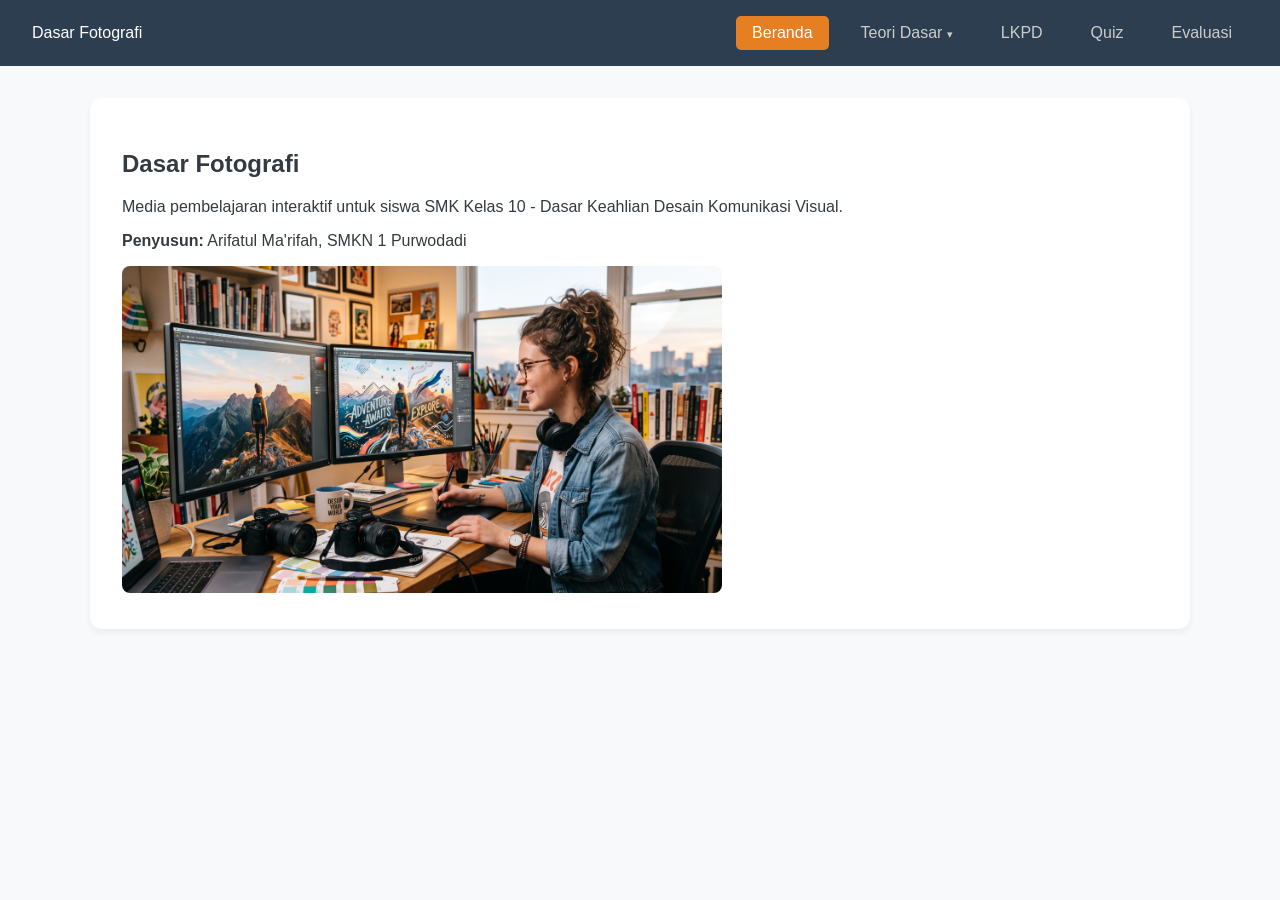
==== index.html @ 487cd66a "Add files via upload" ====
<!DOCTYPE html>
<html lang="id">

<head>
    <meta charset="UTF-8">
    <meta name="viewport" content="width=device-width, initial-scale=1.0">
    <title>Media Pembelajaran: Dasar Fotografi</title>
    <link rel="stylesheet" href="css/style.css">
    <!-- Library untuk PDF Export -->
    <script src="https://cdnjs.cloudflare.com/ajax/libs/jspdf/2.3.1/jspdf.umd.min.js"></script>
    <script src="https://cdnjs.cloudflare.com/ajax/libs/html2canvas/1.4.1/html2canvas.min.js"></script>
    <script src="https://cdn.jsdelivr.net/npm/jspdf-html2canvas@latest/dist/jspdf-html2canvas.min.js"></script>
</head>

<body>
    <!-- Navigasi Tab -->
    <nav class="navbar">
        <div class="nav-brand">Dasar Fotografi</div>
        <ul class="nav-tabs">
            <li><button class="tab-btn active" data-tab="beranda">Beranda</button></li>

            <!-- DROPDOWN TEORI -->
            <li class="nav-dropdown">
                <button class="tab-btn dropdown-toggle" data-tab="teori">
                    Teori Dasar <span class="dropdown-arrow">▾</span>
                </button>
                <ul class="dropdown-menu">
                    <li><a href="#teori-sejarah" class="dropdown-item" data-teori="sejarah">📜 Sejarah Fotografi</a>
                    </li>
                    <li><a href="#teori-jenis" class="dropdown-item" data-teori="jenis">🖼️ Jenis-Jenis Foto</a></li>
                    <li><a href="#teori-typeofshot" class="dropdown-item" data-teori="typeofshot">🎬 Type of Shot</a>
                    </li>
                    <li><a href="#teori-cameraangle" class="dropdown-item" data-teori="cameraangle">📐 Camera Angle</a>
                    </li>
                    <li><a href="#teori-kamera" class="dropdown-item" data-teori="kamera">📷 Kamera & Alat Pendukung</a>
                    </li>
                    <li><a href="#teori-segitiga" class="dropdown-item" data-teori="segitiga">🔺 Segitiga Exposure</a>
                    </li>
                    <li><a href="#teori-komposisi" class="dropdown-item" data-teori="komposisi">🎨 Komposisi Foto</a>
                    </li>
                </ul>
            </li>

            <li><button class="tab-btn" data-tab="lkpd">LKPD</button></li>
            <li><button class="tab-btn" data-tab="quiz">Quiz</button></li>
            <li><button class="tab-btn" data-tab="evaluasi">Evaluasi</button></li>
        </ul>
    </nav>

    <!-- Konten Setiap Tab -->
    <main class="container">
        <section id="beranda" class="tab-content active">
            <h1>Dasar Fotografi</h1>
            <p>Media pembelajaran interaktif untuk siswa SMK Kelas 10 - Dasar Keahlian Desain Komunikasi Visual.</p>
            <p><strong>Penyusun:</strong> Arifatul Ma'rifah, SMKN 1 Purwodadi</p>
            <img src="assets/ilustrasi-fotografi.jpg" alt="Ilustrasi Fotografi"
                style="width:100%; max-width:600px; border-radius:8px;">
        </section>

        <section id="teori" class="tab-content">
            <div class="teori-header">
                <h1>📸 Teori Dasar Fotografi</h1>
                <p class="subtitle">Pelajari konsep mendalam tentang Fotografi </p>
            </div>

            <!-- ==================== MATERI 1: SEJARAH FOTOGRAFI ==================== -->
            <div class="teori-materi active" id="teori-sejarah">
                <h2>Sejarah Fotografi: Dari Kamera Obscura hingga Era Digital</h2>
                <p class="intro-text">
                    Fotografi berasal dari kata Yunani <em>"photos"</em> (cahaya) dan <em>"graphos"</em> (melukis).
                    Secara harfiah, fotografi berarti <strong>"melukis dengan cahaya"</strong>. Perjalanan fotografi
                    telah melalui evolusi panjang selama lebih dari 1000 tahun.
                </p>

                <!-- Timeline Interaktif -->
                <div class="timeline">
                    <div class="timeline-item" onclick="toggleTimeline(this)">
                        <div class="timeline-year">1000 M</div>
                        <div class="timeline-content">
                            <h4>🔍 Kamera Obscura</h4>
                            <p><strong>Al-Haitham (Alhazen)</strong> dari Irak menjelaskan prinsip kamera obscura:
                                cahaya yang melewati lubang kecil akan membentuk bayangan terbalik di dinding ruangan
                                gelap.</p>
                            <div class="timeline-detail">
                                <p><strong>Fakta Menarik:</strong> Kamera obscura awalnya digunakan untuk membantu
                                    pelukis
                                    membuat sketsa pemandangan secara akurat. Belum ada teknologi untuk "merekam" gambar
                                    secara permanen.</p>
                            </div>
                        </div>
                    </div>

                    <div class="timeline-item" onclick="toggleTimeline(this)">
                        <div class="timeline-year">1826</div>
                        <div class="timeline-content">
                            <h4>📷 Foto Permanen Pertama</h4>
                            <p><strong>Joseph Nicéphore Niépce</strong> berhasil membuat foto permanen pertama di dunia
                                dengan teknik <em>heliography</em>. Foto tersebut berjudul "View from the Window at Le
                                Gras".</p>
                            <div class="timeline-detail">
                                <p>Prosesnya membutuhkan waktu eksposur sekitar <strong>8 jam</strong>! Bayangkan betapa
                                    sabarnya Niépce saat itu.</p>
                            </div>
                        </div>
                    </div>

                    <div class="timeline-item" onclick="toggleTimeline(this)">
                        <div class="timeline-year">1839</div>
                        <div class="timeline-content">
                            <h4>🎩 Daguerreotype</h4>
                            <p><strong>Louis-Jacques-Mandé Daguerre</strong> mempublikasikan proses daguerreotype,
                                metode fotografi praktis pertama yang menggunakan pelat tembaga berlapis perak.</p>
                            <div class="timeline-detail">
                                <p>Waktu eksposur jauh lebih cepat, hanya sekitar 10-20 menit. Tahun 1839 kemudian
                                    dianggap sebagai <strong>tahun kelahiran fotografi modern</strong>.</p>
                            </div>
                        </div>
                    </div>

                    <div class="timeline-item" onclick="toggleTimeline(this)">
                        <div class="timeline-year">1888</div>
                        <div class="timeline-content">
                            <h4>🎞️ Kodak dan Film Gulung</h4>
                            <p><strong>George Eastman</strong> mendirikan Kodak dan memperkenalkan film gulung,
                                membuat fotografi lebih praktis dan terjangkau.</p>
                            <div class="timeline-detail">
                                <p>Slogan Kodak saat itu: <em>"You press the button, we do the rest"</em>.
                                    Fotografi mulai merambah ke masyarakat umum, bukan hanya kalangan elit.</p>
                            </div>
                        </div>
                    </div>

                    <div class="timeline-item" onclick="toggleTimeline(this)">
                        <div class="timeline-year">1900</div>
                        <div class="timeline-content">
                            <h4>📦 Kamera Brownie</h4>
                            <p>Kodak memperkenalkan <strong>Brownie</strong>, kamera kotak sederhana yang dijual
                                seharga $1. Kamera ini memperkenalkan fotografi kepada masyarakat luas.</p>
                            <div class="timeline-detail">
                                <p>Brownie menjadi simbol demokratisasi fotografi. Anak-anak dan keluarga
                                    biasa mulai mendokumentasikan kehidupan sehari-hari mereka.</p>
                            </div>
                        </div>
                    </div>

                    <div class="timeline-item" onclick="toggleTimeline(this)">
                        <div class="timeline-year">1935</div>
                        <div class="timeline-content">
                            <h4>🌈 Kodachrome & Foto Berwarna</h4>
                            <p>Kodak memperkenalkan <strong>Kodachrome</strong>, film berwarna pertama yang
                                sukses secara komersial.</p>
                            <div class="timeline-detail">
                                <p>Fotografi berwarna mengubah cara manusia melihat dan mengingat dunia.
                                    Dunia tidak lagi direkam dalam hitam-putih.</p>
                            </div>
                        </div>
                    </div>

                    <div class="timeline-item" onclick="toggleTimeline(this)">
                        <div class="timeline-year">1975</div>
                        <div class="timeline-content">
                            <h4>💻 Kamera Digital Pertama</h4>
                            <p><strong>Steven Sasson</strong>, insinyur Kodak, menciptakan kamera digital pertama.
                                Beratnya sekitar 3,6 kg dan resolusi hanya 0,01 megapiksel!</p>
                            <div class="timeline-detail">
                                <p>Menariknya, Kodak justru menyembunyikan inovasi ini karena takut mengganggu
                                    bisnis film mereka. Keputusan ini kemudian menjadi salah satu kesalahan bisnis
                                    terbesar dalam sejarah.</p>
                            </div>
                        </div>
                    </div>

                    <div class="timeline-item" onclick="toggleTimeline(this)">
                        <div class="timeline-year">2000-an</div>
                        <div class="timeline-content">
                            <h4>📱 Era Digital & Smartphone</h4>
                            <p>Kamera digital menggantikan film sepenuhnya. Smartphone dengan kamera berkualitas
                                tinggi menjadikan fotografi aktivitas sehari-hari bagi miliaran orang.</p>
                            <div class="timeline-detail">
                                <p>Saat ini, lebih dari <strong>1,4 triliun foto</strong> diambil setiap tahunnya di
                                    seluruh dunia!</p>
                            </div>
                        </div>
                    </div>
                </div>

                <!-- Fakta Singkat -->
                <div class="fact-box">
                    <h4>💡 Fakta Singkat</h4>
                    <ul>
                        <li>Kata "photography" pertama kali digunakan oleh <strong>Sir John Herschel</strong> pada tahun
                            1839.</li>
                        <li>Foto <em>selfie</em> pertama dibuat oleh <strong>Robert Cornelius</strong> pada tahun 1839.
                        </li>
                        <li>Kamera tertua yang masih berfungsi berusia lebih dari 200 tahun.</li>
                    </ul>
                </div>
            </div>

            <!-- ==================== MATERI 2: JENIS-JENIS FOTO ==================== -->
            <div class="teori-materi" id="teori-jenis">
                <h2>Jenis-Jenis Fotografi</h2>
                <p class="intro-text">
                    Fotografi memiliki banyak genre yang masing-masing memiliki ciri khas, teknik, dan tujuan berbeda.
                    Berikut adalah jenis-jenis fotografi yang paling umum dipelajari:
                </p>

                <div class="jenis-grid">
                    <div class="jenis-card" onclick="openJenisDetail('portrait')">
                        <div class="jenis-icon">👤</div>
                        <h3>Fotografi Portrait</h3>
                        <p>Memotret manusia dengan fokus pada ekspresi, kepribadian, dan karakter subjek.</p>
                        <span class="jenis-tag">Fotografi Manusia</span>
                    </div>

                    <div class="jenis-card" onclick="openJenisDetail('landscape')">
                        <div class="jenis-icon">🏔️</div>
                        <h3>Fotografi Landscape</h3>
                        <p>Menangkap keindahan alam, pemandangan, dan lingkungan sekitar dengan cakupan luas.</p>
                        <span class="jenis-tag">Fotografi Alam</span>
                    </div>

                    <div class="jenis-card" onclick="openJenisDetail('macro')">
                        <div class="jenis-icon">🔬</div>
                        <h3>Fotografi Macro</h3>
                        <p>Memotret objek kecil dari jarak sangat dekat dengan detail luar biasa.</p>
                        <span class="jenis-tag">Fotografi Alam</span>
                    </div>

                    <div class="jenis-card" onclick="openJenisDetail('street')">
                        <div class="jenis-icon">🚶</div>
                        <h3>Fotografi Street</h3>
                        <p>Mendokumentasikan momen spontan di ruang publik dan kehidupan sehari-hari.</p>
                        <span class="jenis-tag">Fotografi Jurnalistik</span>
                    </div>

                    <div class="jenis-card" onclick="openJenisDetail('product')">
                        <div class="jenis-icon">📦</div>
                        <h3>Fotografi Produk</h3>
                        <p>Memotret produk untuk keperluan komersial, e-commerce, dan periklanan.</p>
                        <span class="jenis-tag">Fotografi Komersial</span>
                    </div>

                    <div class="jenis-card" onclick="openJenisDetail('architecture')">
                        <div class="jenis-icon">🏛️</div>
                        <h3>Fotografi Arsitektur</h3>
                        <p>Menangkap keindahan bangunan, interior, dan struktur dengan komposisi presisi.</p>
                        <span class="jenis-tag">Fotografi Teknis</span>
                    </div>

                    <div class="jenis-card" onclick="openJenisDetail('wildlife')">
                        <div class="jenis-icon">🦁</div>
                        <h3>Fotografi Wildlife</h3>
                        <p>Memotret satwa liar di habitat alaminya dengan teknik dan kesabaran tinggi.</p>
                        <span class="jenis-tag">Fotografi Alam</span>
                    </div>

                    <div class="jenis-card" onclick="openJenisDetail('sport')">
                        <div class="jenis-icon">⚽</div>
                        <h3>Fotografi Olahraga</h3>
                        <p>Menangkap momen aksi cepat dalam dunia olahraga dengan teknik freeze atau motion blur.</p>
                        <span class="jenis-tag">Fotografi Aksi</span>
                    </div>
                </div>

            </div>

            <!-- ==================== MATERI 3: TYPE OF SHOT ==================== -->
            <div class="teori-materi" id="teori-typeofshot">
                <h2>Type of Shot: Bahasa Visual dalam Fotografi</h2>
                <p class="intro-text">
                    <strong>Type of Shot</strong> (tipe pengambilan gambar) adalah cara fotografer menentukan
                    <em>seberapa luas atau dekat</em> subjek yang akan ditampilkan dalam frame. Setiap tipe shot
                    memiliki fungsi dan makna berbeda untuk menyampaikan pesan visual kepada pemirsa. Menguasai
                    type of shot adalah kunci untuk bercerita melalui foto, terutama di dunia Desain Komunikasi Visual.
                </p>

                <!-- Simulator Interaktif Type of Shot -->
                <div class="shot-simulator">
                    <h3>🎮 Simulator Type of Shot</h3>
                    <p>Klik tombol di bawah untuk melihat perbedaan setiap tipe shot dengan objek yang sama:</p>

                    <div class="shot-buttons">
                        <button class="shot-btn active" data-shot="els">ELS</button>
                        <button class="shot-btn" data-shot="ls">LS</button>
                        <button class="shot-btn" data-shot="mls">MLS</button>
                        <button class="shot-btn" data-shot="ms">MS</button>
                        <button class="shot-btn" data-shot="mcu">MCU</button>
                        <button class="shot-btn" data-shot="cu">CU</button>
                        <button class="shot-btn" data-shot="ecu">ECU</button>
                    </div>

                    <div class="shot-preview-container">
                        <div class="shot-frame">
                            <div class="shot-scene" id="shot-scene">
                                <div class="shot-sky"></div>
                                <div class="shot-mountain"></div>
                                <div class="shot-ground"></div>
                                <div class="shot-person">
                                    <div class="shot-person-head"></div>
                                    <div class="shot-person-body"></div>
                                </div>
                            </div>
                            <div class="shot-label-overlay" id="shot-label-overlay">ELS</div>
                        </div>

                        <div class="shot-info-panel">
                            <div class="shot-info-header">
                                <span class="shot-info-abbr" id="shot-info-abbr">ELS</span>
                                <h4 id="shot-info-title">Extreme Long Shot</h4>
                            </div>
                            <p class="shot-info-desc" id="shot-info-desc">
                                Menampilkan subjek dari sangat jauh dalam lanskap yang luas...
                            </p>
                            <div class="shot-info-meta">
                                <div class="shot-meta-item">
                                    <span class="meta-label">🎯 Fungsi Utama:</span>
                                    <span class="meta-value" id="shot-info-fungsi">Menetapkan lokasi & suasana</span>
                                </div>
                                <div class="shot-meta-item">
                                    <span class="meta-label">📸 Penggunaan:</span>
                                    <span class="meta-value" id="shot-info-usage">Establishing shot, dokumenter</span>
                                </div>
                                <div class="shot-meta-item">
                                    <span class="meta-label">💡 Tips:</span>
                                    <span class="meta-value" id="shot-info-tips">Gunakan lensa wide, aperture
                                        kecil</span>
                                </div>
                            </div>
                        </div>
                    </div>
                </div>

                <!-- Daftar Type of Shot -->
                <h3 class="shot-section-title">📚 7 Tipe Shot Utama</h3>
                <div class="shot-cards-grid">
                    <div class="shot-card" onclick="showShotDetail('els')">
                        <div class="shot-card-badge">ELS</div>
                        <h4>Extreme Long Shot</h4>
                        <p>Subjek sangat kecil dalam lanskap luas. Fokus pada lingkungan.</p>
                        <span class="shot-card-tag">Establishing</span>
                    </div>
                    <div class="shot-card" onclick="showShotDetail('ls')">
                        <div class="shot-card-badge">LS</div>
                        <h4>Long Shot</h4>
                        <p>Seluruh tubuh subjek terlihat dengan latar belakang yang jelas.</p>
                        <span class="shot-card-tag">Wide</span>
                    </div>
                    <div class="shot-card" onclick="showShotDetail('mls')">
                        <div class="shot-card-badge">MLS</div>
                        <h4>Medium Long Shot</h4>
                        <p>Dari ujung kepala hingga lutut. Keseimbangan subjek & lingkungan.</p>
                        <span class="shot-card-tag">Knee Shot</span>
                    </div>
                    <div class="shot-card" onclick="showShotDetail('ms')">
                        <div class="shot-card-badge">MS</div>
                        <h4>Medium Shot</h4>
                        <p>Dari kepala hingga pinggang. Cocok untuk dialog & interaksi.</p>
                        <span class="shot-card-tag">Waist Shot</span>
                    </div>
                    <div class="shot-card" onclick="showShotDetail('mcu')">
                        <div class="shot-card-badge">MCU</div>
                        <h4>Medium Close Up</h4>
                        <p>Dari kepala hingga dada. Menonjolkan ekspresi wajah.</p>
                        <span class="shot-card-tag">Bust Shot</span>
                    </div>
                    <div class="shot-card" onclick="showShotDetail('cu')">
                        <div class="shot-card-badge">CU</div>
                        <h4>Close Up</h4>
                        <p>Fokus pada wajah atau bagian tubuh tertentu. Emosi kuat.</p>
                        <span class="shot-card-tag">Intimate</span>
                    </div>
                    <div class="shot-card" onclick="showShotDetail('ecu')">
                        <div class="shot-card-badge">ECU</div>
                        <h4>Extreme Close Up</h4>
                        <p>Detail sangat dekat (mata, bibir, hidung). Sangat intim & intens.</p>
                        <span class="shot-card-tag">Detail</span>
                    </div>
                </div>

                <!-- Diagram Tingkat Kedekatan -->
                <div class="shot-diagram">
                    <h3>📏 Diagram Tingkat Kedekatan Subjek</h3>
                    <p>Semakin ke kanan, semakin dekat & intim hubungan antara foto dengan subjek:</p>
                    <div class="shot-scale">
                        <div class="shot-scale-item">
                            <div class="shot-scale-bar" style="width: 15%; background: #3498db;"><span>ELS</span></div>
                            <div class="shot-scale-desc">Sangat Jauh</div>
                        </div>
                        <div class="shot-scale-item">
                            <div class="shot-scale-bar" style="width: 30%; background: #2ecc71;"><span>LS</span></div>
                            <div class="shot-scale-desc">Jauh</div>
                        </div>
                        <div class="shot-scale-item">
                            <div class="shot-scale-bar" style="width: 45%; background: #f1c40f;"><span>MLS</span></div>
                            <div class="shot-scale-desc">Sedang Jauh</div>
                        </div>
                        <div class="shot-scale-item">
                            <div class="shot-scale-bar" style="width: 60%; background: #e67e22;"><span>MS</span></div>
                            <div class="shot-scale-desc">Sedang</div>
                        </div>
                        <div class="shot-scale-item">
                            <div class="shot-scale-bar" style="width: 75%; background: #e74c3c;"><span>MCU</span></div>
                            <div class="shot-scale-desc">Sedang Dekat</div>
                        </div>
                        <div class="shot-scale-item">
                            <div class="shot-scale-bar" style="width: 90%; background: #9b59b6;"><span>CU</span></div>
                            <div class="shot-scale-desc">Dekat</div>
                        </div>
                        <div class="shot-scale-item">
                            <div class="shot-scale-bar" style="width: 100%; background: #c0392b;"><span>ECU</span></div>
                            <div class="shot-scale-desc">Sangat Dekat</div>
                        </div>
                    </div>
                </div>

                <!-- Catatan Penting -->
                <div class="fact-box">
                    <h4>🎯 Catatan Penting untuk Desainer Komunikasi Visual</h4>
                    <ul>
                        <li><strong>Type of shot</strong> bukan hanya soal teknis — ini tentang <em>menyampaikan
                                pesan</em>. Pilih shot yang tepat sesuai cerita yang ingin disampaikan.</li>
                        <li>Kombinasikan berbagai type of shot dalam satu rangkaian foto untuk menciptakan
                            <strong>storytelling visual</strong> yang kuat.
                        </li>
                        <li>Perhatikan <em>headroom</em> (ruang di atas kepala) dan <em>lead room</em> (ruang di depan
                            subjek) saat memilih shot.</li>
                        <li>Untuk foto produk, <strong>CU/ECU</strong> menonjolkan detail, sementara
                            <strong>MS/LS</strong> menunjukkan produk dalam konteks penggunaan.
                        </li>
                        <li>Foto <strong>ECU</strong> biasanya memerlukan <em>macro lens</em> atau extension tube.</li>
                    </ul>
                </div>

                <!-- Galeri Foto -->
                <div class="shot-gallery-section">
                    <div class="shot-gallery-header">
                        <h3>📸 Galeri Foto Contoh</h3>
                        <p>Lihat langsung perbedaan setiap type of shot melalui foto nyata. Klik foto untuk memperbesar.
                        </p>
                    </div>

                    <div class="gallery-filter">
                        <button class="gallery-filter-btn active" data-filter="all">Semua</button>
                        <button class="gallery-filter-btn" data-filter="wide">Wide Shot</button>
                        <button class="gallery-filter-btn" data-filter="medium">Medium Shot</button>
                        <button class="gallery-filter-btn" data-filter="close">Close Up</button>
                    </div>

                    <div class="shot-gallery-grid" id="shot-gallery-grid">
                        <div class="gallery-item" data-category="wide" data-shot="els" data-index="0">
                            <div class="gallery-img-wrapper">
                                <img src="assets/type-of-shot/els.jpg" alt="Extreme Long Shot" loading="lazy"
                                    onerror="this.parentElement.classList.add('img-error')">
                                <div class="gallery-overlay">
                                    <span class="gallery-badge">ELS</span>
                                    <span class="gallery-zoom-icon">🔍</span>
                                </div>
                            </div>
                            <div class="gallery-info">
                                <h4>Extreme Long Shot</h4>
                                <p>Subjek sangat kecil dalam lanskap luas. Fokus pada lingkungan.</p>
                            </div>
                        </div>
                        <div class="gallery-item" data-category="wide" data-shot="ls" data-index="1">
                            <div class="gallery-img-wrapper">
                                <img src="assets/type-of-shot/ls.jpg" alt="Long Shot" loading="lazy"
                                    onerror="this.parentElement.classList.add('img-error')">
                                <div class="gallery-overlay">
                                    <span class="gallery-badge">LS</span>
                                    <span class="gallery-zoom-icon">🔍</span>
                                </div>
                            </div>
                            <div class="gallery-info">
                                <h4>Long Shot</h4>
                                <p>Seluruh tubuh subjek terlihat dengan latar belakang jelas.</p>
                            </div>
                        </div>
                        <div class="gallery-item" data-category="medium" data-shot="mls" data-index="2">
                            <div class="gallery-img-wrapper">
                                <img src="assets/type-of-shot/mls.jpg" alt="Medium Long Shot" loading="lazy"
                                    onerror="this.parentElement.classList.add('img-error')">
                                <div class="gallery-overlay">
                                    <span class="gallery-badge">MLS</span>
                                    <span class="gallery-zoom-icon">🔍</span>
                                </div>
                            </div>
                            <div class="gallery-info">
                                <h4>Medium Long Shot</h4>
                                <p>Dari kepala hingga lutut. Keseimbangan subjek & lingkungan.</p>
                            </div>
                        </div>
                        <div class="gallery-item" data-category="medium" data-shot="ms" data-index="3">
                            <div class="gallery-img-wrapper">
                                <img src="assets/type-of-shot/ms.jpg" alt="Medium Shot" loading="lazy"
                                    onerror="this.parentElement.classList.add('img-error')">
                                <div class="gallery-overlay">
                                    <span class="gallery-badge">MS</span>
                                    <span class="gallery-zoom-icon">🔍</span>
                                </div>
                            </div>
                            <div class="gallery-info">
                                <h4>Medium Shot</h4>
                                <p>Dari kepala hingga pinggang. Fokus pada subjek & gestur.</p>
                            </div>
                        </div>
                        <div class="gallery-item" data-category="close" data-shot="mcu" data-index="4">
                            <div class="gallery-img-wrapper">
                                <img src="assets/type-of-shot/mcu.jpg" alt="Medium Close Up" loading="lazy"
                                    onerror="this.parentElement.classList.add('img-error')">
                                <div class="gallery-overlay">
                                    <span class="gallery-badge">MCU</span>
                                    <span class="gallery-zoom-icon">🔍</span>
                                </div>
                            </div>
                            <div class="gallery-info">
                                <h4>Medium Close Up</h4>
                                <p>Dari kepala hingga dada. Menonjolkan ekspresi wajah.</p>
                            </div>
                        </div>
                        <div class="gallery-item" data-category="close" data-shot="cu" data-index="5">
                            <div class="gallery-img-wrapper">
                                <img src="assets/type-of-shot/cu.jpg" alt="Close Up" loading="lazy"
                                    onerror="this.parentElement.classList.add('img-error')">
                                <div class="gallery-overlay">
                                    <span class="gallery-badge">CU</span>
                                    <span class="gallery-zoom-icon">🔍</span>
                                </div>
                            </div>
                            <div class="gallery-info">
                                <h4>Close Up</h4>
                                <p>Fokus pada wajah atau bagian tubuh tertentu. Emosi kuat.</p>
                            </div>
                        </div>
                        <div class="gallery-item" data-category="close" data-shot="ecu" data-index="6">
                            <div class="gallery-img-wrapper">
                                <img src="assets/type-of-shot/ecu.jpg" alt="Extreme Close Up" loading="lazy"
                                    onerror="this.parentElement.classList.add('img-error')">
                                <div class="gallery-overlay">
                                    <span class="gallery-badge">ECU</span>
                                    <span class="gallery-zoom-icon">🔍</span>
                                </div>
                            </div>
                            <div class="gallery-info">
                                <h4>Extreme Close Up</h4>
                                <p>Detail sangat dekat. Sangat intim & intens.</p>
                            </div>
                        </div>
                    </div>
                </div>
            </div>
            <!-- ✅ PENUTUP teori-typeofshot DI ATAS — WAJIB ADA -->

            <!-- ==================== MATERI 4: CAMERA ANGLE ==================== -->
            <div class="teori-materi" id="teori-cameraangle">
                <h2>Camera Angle: Sudut yang Bercerita</h2>
                <p class="intro-text">
                    <strong>Camera Angle</strong> (sudut pengambilan gambar) adalah posisi kamera terhadap subjek yang
                    difoto. Sudut ini bukan sekadar soal teknis — ia menentukan <em>bagaimana pemirsa melihat</em> dan
                    <em>merasakan</em> subjek. Sudut rendah membuat subjek tampak kuat, sudut tinggi membuatnya tampak
                    lemah, dan seterusnya. Menguasai camera angle adalah senjata rahasia desainer komunikasi visual
                    untuk
                    menyampaikan pesan tanpa perlu kata-kata.
                </p>

                <!-- Simulator Interaktif Camera Angle -->
                <div class="angle-simulator">
                    <h3>🎮 Simulator Camera Angle</h3>
                    <p>Klik tombol di bawah untuk melihat bagaimana sudut kamera mengubah kesan visual subjek:</p>

                    <div class="angle-buttons">
                        <button class="angle-btn active" data-angle="bird">🐦 Bird's Eye</button>
                        <button class="angle-btn" data-angle="high">⬆️ High Angle</button>
                        <button class="angle-btn" data-angle="eye">👁️ Eye Level</button>
                        <button class="angle-btn" data-angle="low">⬇️ Low Angle</button>
                        <button class="angle-btn" data-angle="worm">🐛 Worm's Eye</button>
                        <button class="angle-btn" data-angle="dutch">📐 Dutch Angle</button>
                        <button class="angle-btn" data-angle="pov">👤 POV</button>
                        <button class="angle-btn" data-angle="ots">🎥 Over-the-Shoulder</button>
                    </div>

                    <div class="angle-preview-container">
                        <!-- Frame Preview -->
                        <div class="angle-frame">
                            <div class="angle-scene" id="angle-scene">
                                <div class="angle-sky"></div>
                                <div class="angle-horizon"></div>
                                <div class="angle-ground"></div>
                                <div class="angle-subject" id="angle-subject">
                                    <div class="angle-subject-head"></div>
                                    <div class="angle-subject-body"></div>
                                </div>
                                <div class="angle-shoulder" id="angle-shoulder">
                                    <div class="angle-shoulder-head"></div>
                                    <div class="angle-shoulder-body"></div>
                                </div>
                            </div>
                            <div class="angle-camera-icon" id="angle-camera-icon">📷</div>
                            <div class="angle-label-overlay" id="angle-label-overlay">BIRD'S EYE</div>
                        </div>

                        <!-- Info Panel -->
                        <div class="angle-info-panel">
                            <div class="angle-info-header">
                                <span class="angle-info-icon" id="angle-info-icon">🐦</span>
                                <div>
                                    <h4 id="angle-info-title">Bird's Eye View</h4>
                                    <span class="angle-info-subtitle" id="angle-info-subtitle">Sudut Pandang Mata
                                        Burung</span>
                                </div>
                            </div>
                            <p class="angle-info-desc" id="angle-info-desc">
                                Kamera berada jauh di atas subjek, menunduk ke bawah...
                            </p>
                            <div class="angle-info-meta">
                                <div class="angle-meta-item">
                                    <span class="meta-label">💭 Kesan:</span>
                                    <span class="meta-value" id="angle-info-impression">Subjek tampak kecil & tak
                                        berdaya</span>
                                </div>
                                <div class="angle-meta-item">
                                    <span class="meta-label">🎯 Penggunaan:</span>
                                    <span class="meta-value" id="angle-info-usage">Pemandangan luas, peta,
                                        kerumunan</span>
                                </div>
                                <div class="angle-meta-item">
                                    <span class="meta-label">💡 Tips:</span>
                                    <span class="meta-value" id="angle-info-tips">Gunakan drone atau naik ke tempat
                                        tinggi</span>
                                </div>
                            </div>
                        </div>
                    </div>
                </div>

                <!-- Kartu 7 Camera Angle -->
                <h3 class="angle-section-title">📚 7 Sudut Kamera Utama</h3>
                <div class="angle-cards-grid">
                    <div class="angle-card" onclick="showAngleDetail('bird')">
                        <div class="angle-card-icon">🐦</div>
                        <div class="angle-card-badge">Bird's Eye</div>
                        <h4>Bird's Eye View</h4>
                        <p>Dari atas, seperti dilihat burung terbang. Subjek tampak kecil dalam konteks luas.</p>
                        <span class="angle-card-tag">Extreme High</span>
                    </div>
                    <div class="angle-card" onclick="showAngleDetail('high')">
                        <div class="angle-card-icon">⬆️</div>
                        <div class="angle-card-badge">High Angle</div>
                        <h4>High Angle</h4>
                        <p>Kamera lebih tinggi dari subjek. Memberi kesan subjek lemah atau inferior.</p>
                        <span class="angle-card-tag">Superior View</span>
                    </div>
                    <div class="angle-card" onclick="showAngleDetail('eye')">
                        <div class="angle-card-icon">👁️</div>
                        <div class="angle-card-badge">Eye Level</div>
                        <h4>Eye Level</h4>
                        <p>Sejajar mata subjek. Paling natural dan netral, sering dipakai untuk portrait.</p>
                        <span class="angle-card-tag">Natural</span>
                    </div>
                    <div class="angle-card" onclick="showAngleDetail('low')">
                        <div class="angle-card-icon">⬇️</div>
                        <div class="angle-card-badge">Low Angle</div>
                        <h4>Low Angle</h4>
                        <p>Kamera lebih rendah dari subjek. Memberi kesan subjek kuat, berwibawa, heroik.</p>
                        <span class="angle-card-tag">Heroic</span>
                    </div>
                    <div class="angle-card" onclick="showAngleDetail('worm')">
                        <div class="angle-card-icon">🐛</div>
                        <div class="angle-card-badge">Worm's Eye</div>
                        <h4>Worm's Eye View</h4>
                        <p>Dari sangat bawah, seperti dilihat cacing. Subjek tampak sangat dominan.</p>
                        <span class="angle-card-tag">Extreme Low</span>
                    </div>
                    <div class="angle-card" onclick="showAngleDetail('dutch')">
                        <div class="angle-card-icon">📐</div>
                        <div class="angle-card-badge">Dutch Angle</div>
                        <h4>Dutch / Canted Angle</h4>
                        <p>Kamera dimiringkan. Menciptakan ketegangan, kekacauan, atau ketidaknyamanan.</p>
                        <span class="angle-card-tag">Tension</span>
                    </div>
                    <div class="angle-card" onclick="showAngleDetail('pov')">
                        <div class="angle-card-icon">👤</div>
                        <div class="angle-card-badge">POV</div>
                        <h4>Point of View</h4>
                        <p>Kamera menjadi mata subjek. Pemirsa ikut merasakan pengalaman subjek.</p>
                        <span class="angle-card-tag">Immersive</span>
                    </div>
                    <div class="angle-card" onclick="showAngleDetail('ots')">
                        <div class="angle-card-icon">🎥</div>
                        <div class="angle-card-badge">OTS</div>
                        <h4>Over-the-Shoulder</h4>
                        <p>Kamera di belakang bahu subjek, melihat apa yang sedang ia hadapi. Menciptakan kesan dialog.
                        </p>
                        <span class="angle-card-tag">Dialog</span>
                    </div>
                </div>

                <!-- Diagram Pengaruh Sudut -->
                <div class="angle-diagram">
                    <h3>📏 Spektrum Kekuatan Subjek</h3>
                    <p>Semakin ke atas, subjek tampak semakin kuat & berwibawa. Semakin ke bawah, subjek tampak semakin
                        lemah:</p>
                    <div class="angle-spectrum">
                        <div class="angle-spectrum-row">
                            <span class="angle-spectrum-label">🐛 Worm's Eye</span>
                            <div class="angle-spectrum-bar">
                                <div class="angle-spectrum-fill"
                                    style="width: 100%; background: linear-gradient(90deg, #c0392b, #e74c3c);">
                                    <span>PALING KUAT</span>
                                </div>
                            </div>
                        </div>
                        <div class="angle-spectrum-row">
                            <span class="angle-spectrum-label">⬇️ Low Angle</span>
                            <div class="angle-spectrum-bar">
                                <div class="angle-spectrum-fill"
                                    style="width: 80%; background: linear-gradient(90deg, #e67e22, #f39c12);">
                                    <span>KUAT</span>
                                </div>
                            </div>
                        </div>
                        <div class="angle-spectrum-row">
                            <span class="angle-spectrum-label">🎥 OTS</span>
                            <div class="angle-spectrum-bar">
                                <div class="angle-spectrum-fill"
                                    style="width: 50%; background: linear-gradient(90deg, #8e44ad, #9b59b6);">
                                    <span>DIALOGIS</span>
                                </div>
                            </div>
                        </div>
                        <div class="angle-spectrum-row">
                            <span class="angle-spectrum-label">👁️ Eye Level</span>
                            <div class="angle-spectrum-bar">
                                <div class="angle-spectrum-fill"
                                    style="width: 50%; background: linear-gradient(90deg, #3498db, #2980b9);">
                                    <span>NETRAL</span>
                                </div>
                            </div>
                        </div>
                        <div class="angle-spectrum-row">
                            <span class="angle-spectrum-label">⬆️ High Angle</span>
                            <div class="angle-spectrum-bar">
                                <div class="angle-spectrum-fill"
                                    style="width: 30%; background: linear-gradient(90deg, #16a085, #1abc9c);">
                                    <span>LEMAH</span>
                                </div>
                            </div>
                        </div>
                        <div class="angle-spectrum-row">
                            <span class="angle-spectrum-label">🐦 Bird's Eye</span>
                            <div class="angle-spectrum-bar">
                                <div class="angle-spectrum-fill"
                                    style="width: 15%; background: linear-gradient(90deg, #7f8c8d, #95a5a6);">
                                    <span>PALING LEMAH</span>
                                </div>
                            </div>
                        </div>
                    </div>
                </div>

                <!-- Catatan Penting -->
                <div class="fact-box">
                    <h4>🎯 Catatan Penting untuk Desainer Komunikasi Visual</h4>
                    <ul>
                        <li><strong>Camera angle = pesan tersembunyi</strong>. Satu subjek yang sama bisa terlihat
                            "pahlawan" atau "korban" hanya dari perubahan sudut.</li>
                        <li>Kombinasikan <strong>type of shot</strong> + <strong>camera angle</strong> untuk efek
                            maksimal:
                            misalnya <em>Close Up + Low Angle</em> = wajah yang sangat berwibawa.</li>
                        <li><strong>Eye level</strong> adalah default yang aman — pakai untuk foto interview, reportase,
                            dan
                            portrait formal.</li>
                        <li><strong>Dutch angle</strong> sebaiknya dipakai <em>secukupnya</em>. Terlalu sering justru
                            membuat pemirsa pusing.</li>
                        <li><strong>POV</strong> sangat efektif untuk iklan, storytelling, dan foto dokumenter yang
                            ingin
                            membawa pemirsa "masuk" ke dalam adegan.</li>
                    </ul>
                </div>

                <!-- Galeri Foto Contoh -->
                <div class="angle-gallery-section">
                    <div class="angle-gallery-header">
                        <h3>📸 Galeri Foto Contoh</h3>
                        <p>Klik foto untuk memperbesar dan melihat detailnya.</p>
                    </div>

                    <div class="angle-gallery-filter">
                        <button class="angle-filter-btn active" data-filter="all">Semua</button>
                        <button class="angle-filter-btn" data-filter="atas">Sudut Atas</button>
                        <button class="angle-filter-btn" data-filter="netral">Netral</button>
                        <button class="angle-filter-btn" data-filter="bawah">Sudut Bawah</button>
                        <button class="angle-filter-btn" data-filter="kreatif">Kreatif</button>
                    </div>

                    <div class="angle-gallery-grid" id="angle-gallery-grid">
                        <div class="angle-gallery-item" data-category="atas" data-angle="bird">
                            <div class="angle-gallery-img">
                                <img src="assets/camera-angle/bird.jpg" alt="Bird's Eye View" loading="lazy"
                                    onerror="this.parentElement.classList.add('img-error')">
                                <div class="angle-gallery-overlay">
                                    <span class="angle-gallery-badge">🐦 Bird's Eye</span>
                                    <span class="angle-gallery-zoom">🔍</span>
                                </div>
                            </div>
                            <div class="angle-gallery-info">
                                <h4>Bird's Eye View</h4>
                                <p>Dari ketinggian ekstrem, subjek terlihat kecil.</p>
                            </div>
                        </div>

                        <div class="angle-gallery-item" data-category="atas" data-angle="high">
                            <div class="angle-gallery-img">
                                <img src="assets/camera-angle/high.jpg" alt="High Angle" loading="lazy"
                                    onerror="this.parentElement.classList.add('img-error')">
                                <div class="angle-gallery-overlay">
                                    <span class="angle-gallery-badge">⬆️ High Angle</span>
                                    <span class="angle-gallery-zoom">🔍</span>
                                </div>
                            </div>
                            <div class="angle-gallery-info">
                                <h4>High Angle</h4>
                                <p>Kamera di atas subjek, memberi kesan inferior.</p>
                            </div>
                        </div>

                        <div class="angle-gallery-item" data-category="netral" data-angle="eye">
                            <div class="angle-gallery-img">
                                <img src="assets/camera-angle/eye.jpg" alt="Eye Level" loading="lazy"
                                    onerror="this.parentElement.classList.add('img-error')">
                                <div class="angle-gallery-overlay">
                                    <span class="angle-gallery-badge">👁️ Eye Level</span>
                                    <span class="angle-gallery-zoom">🔍</span>
                                </div>
                            </div>
                            <div class="angle-gallery-info">
                                <h4>Eye Level</h4>
                                <p>Sejajar mata, netral dan natural.</p>
                            </div>
                        </div>

                        <div class="angle-gallery-item" data-category="bawah" data-angle="low">
                            <div class="angle-gallery-img">
                                <img src="assets/camera-angle/low.jpg" alt="Low Angle" loading="lazy"
                                    onerror="this.parentElement.classList.add('img-error')">
                                <div class="angle-gallery-overlay">
                                    <span class="angle-gallery-badge">⬇️ Low Angle</span>
                                    <span class="angle-gallery-zoom">🔍</span>
                                </div>
                            </div>
                            <div class="angle-gallery-info">
                                <h4>Low Angle</h4>
                                <p>Kamera di bawah subjek, memberi kesan kuat & heroik.</p>
                            </div>
                        </div>

                        <div class="angle-gallery-item" data-category="bawah" data-angle="worm">
                            <div class="angle-gallery-img">
                                <img src="assets/camera-angle/worm.jpg" alt="Worm's Eye View" loading="lazy"
                                    onerror="this.parentElement.classList.add('img-error')">
                                <div class="angle-gallery-overlay">
                                    <span class="angle-gallery-badge">🐛 Worm's Eye</span>
                                    <span class="angle-gallery-zoom">🔍</span>
                                </div>
                            </div>
                            <div class="angle-gallery-info">
                                <h4>Worm's Eye View</h4>
                                <p>Dari bawah sekali, subjek tampak sangat dominan.</p>
                            </div>
                        </div>

                        <div class="angle-gallery-item" data-category="kreatif" data-angle="dutch">
                            <div class="angle-gallery-img">
                                <img src="assets/camera-angle/dutch.jpg" alt="Dutch Angle" loading="lazy"
                                    onerror="this.parentElement.classList.add('img-error')">
                                <div class="angle-gallery-overlay">
                                    <span class="angle-gallery-badge">📐 Dutch Angle</span>
                                    <span class="angle-gallery-zoom">🔍</span>
                                </div>
                            </div>
                            <div class="angle-gallery-info">
                                <h4>Dutch Angle</h4>
                                <p>Kamera miring, menciptakan ketegangan.</p>
                            </div>
                        </div>

                        <div class="angle-gallery-item" data-category="kreatif" data-angle="pov">
                            <div class="angle-gallery-img">
                                <img src="assets/camera-angle/pov.jpg" alt="Point of View" loading="lazy"
                                    onerror="this.parentElement.classList.add('img-error')">
                                <div class="angle-gallery-overlay">
                                    <span class="angle-gallery-badge">👤 POV</span>
                                    <span class="angle-gallery-zoom">🔍</span>
                                </div>
                            </div>
                            <div class="angle-gallery-info">
                                <h4>Point of View</h4>
                                <p>Kamera menjadi mata subjek, immersive.</p>
                            </div>
                        </div>
                        <div class="angle-gallery-item" data-category="kreatif" data-angle="ots">
                            <div class="angle-gallery-img">
                                <img src="assets/camera-angle/ots.jpg" alt="Over-the-Shoulder" loading="lazy"
                                    onerror="this.parentElement.classList.add('img-error')">
                                <div class="angle-gallery-overlay">
                                    <span class="angle-gallery-badge">🎥 OTS</span>
                                    <span class="angle-gallery-zoom">🔍</span>
                                </div>
                            </div>
                            <div class="angle-gallery-info">
                                <h4>Over-the-Shoulder</h4>
                                <p>Kamera di belakang bahu, menciptakan dialog visual.</p>
                            </div>
                        </div>
                    </div>
                </div>

                <!-- Modal Detail Camera Angle -->
                <div id="angle-modal" class="modal">
                    <div class="modal-content">
                        <span class="modal-close" onclick="closeAngleDetail()">&times;</span>
                        <div id="angle-modal-body"></div>
                    </div>
                </div>

                <!-- Lightbox Camera Angle -->
                <div id="angle-lightbox" class="lightbox">
                    <button class="lightbox-close" onclick="closeAngleLightbox()">&times;</button>
                    <button class="lightbox-nav lightbox-prev" onclick="navigateAngleLightbox(-1)">‹</button>
                    <button class="lightbox-nav lightbox-next" onclick="navigateAngleLightbox(1)">›</button>
                    <div class="lightbox-content">
                        <img id="angle-lightbox-img" src="" alt="">
                        <div class="lightbox-caption">
                            <span class="lightbox-badge" id="angle-lightbox-badge">🐦 Bird's Eye</span>
                            <h3 id="angle-lightbox-title">Bird's Eye View</h3>
                            <p id="angle-lightbox-desc">Deskripsi...</p>
                        </div>
                    </div>
                    <div class="lightbox-counter" id="angle-lightbox-counter">1 / 7</div>
                </div>
            </div>
            <!-- ==================== MATERI 5: KAMERA & ALAT PENDUKUNG ==================== -->
            <div class="teori-materi" id="teori-kamera">
                <h2>Kamera Mirrorless & Alat Pendukung Fotografi</h2>
                <p class="intro-text">
                    Di era digital, <strong>kamera mirrorless</strong> telah menjadi pilihan utama para fotografer
                    profesional
                    maupun pemula. Tanpa cermin mekanik, kamera ini lebih ringan, senyap, dan canggih. Selain
                    kamera,
                    <strong>alat pendukung fotografi</strong> seperti softbox, tripod, dan flash juga menentukan
                    kualitas
                    hasil foto. Mari kita pelajari semuanya!
                </p>
                <!-- ==================== GALERI JENIS KAMERA ==================== -->
                <div class="kamera-galeri-section">
                    <div class="kamera-galeri-header">
                        <h3>📷 4 Jenis Kamera yang Wajib Dikenal</h3>
                        <p>Klik foto untuk memperbesar dan melihat detailnya</p>
                    </div>

                    <div class="kamera-galeri-grid">
                        <!-- DSLR -->
                        <div class="kamera-galeri-item" data-kamera="dslr">
                            <div class="kamera-galeri-img">
                                <img src="assets/kamera/dslr.jpg" alt="Kamera DSLR" loading="lazy"
                                    onerror="this.parentElement.classList.add('img-error')">
                                <div class="kamera-galeri-overlay">
                                    <span class="kamera-galeri-badge">DSLR</span>
                                    <span class="kamera-galeri-zoom">🔍</span>
                                </div>
                            </div>
                            <div class="kamera-galeri-info">
                                <h4>📸 DSLR</h4>
                                <p>Digital Single-Lens Reflex — cermin mekanik, baterai tahan lama, bobot lebih berat.
                                </p>
                                <span class="kamera-galeri-tag">Klasik</span>
                            </div>
                        </div>

                        <!-- Mirrorless -->
                        <div class="kamera-galeri-item" data-kamera="mirrorless">
                            <div class="kamera-galeri-img">
                                <img src="assets/kamera/mirrorless.jpg" alt="Kamera Mirrorless" loading="lazy"
                                    onerror="this.parentElement.classList.add('img-error')">
                                <div class="kamera-galeri-overlay">
                                    <span class="kamera-galeri-badge">Mirrorless</span>
                                    <span class="kamera-galeri-zoom">🔍</span>
                                </div>
                            </div>
                            <div class="kamera-galeri-info">
                                <h4>🪞 Mirrorless</h4>
                                <p>Tanpa cermin, lebih ringan & senyap. Autofokus super cepat. Standar industri saat
                                    ini.</p>
                                <span class="kamera-galeri-tag">Modern</span>
                            </div>
                        </div>

                        <!-- 360 -->
                        <div class="kamera-galeri-item" data-kamera="kamera360">
                            <div class="kamera-galeri-img">
                                <img src="assets/kamera/360.jpg" alt="Kamera 360" loading="lazy"
                                    onerror="this.parentElement.classList.add('img-error')">
                                <div class="kamera-galeri-overlay">
                                    <span class="kamera-galeri-badge">360°</span>
                                    <span class="kamera-galeri-zoom">🔍</span>
                                </div>
                            </div>
                            <div class="kamera-galeri-info">
                                <h4>🌐 Kamera 360</h4>
                                <p>Menangkap seluruh lingkungan dalam 1 jepretan. Untuk VR, virtual tour & konten
                                    immersive.</p>
                                <span class="kamera-galeri-tag">Immersive</span>
                            </div>
                        </div>

                        <!-- Polaroid -->
                        <div class="kamera-galeri-item" data-kamera="polaroid">
                            <div class="kamera-galeri-img">
                                <img src="assets/kamera/polaroid.jpg" alt="Kamera Polaroid" loading="lazy"
                                    onerror="this.parentElement.classList.add('img-error')">
                                <div class="kamera-galeri-overlay">
                                    <span class="kamera-galeri-badge">Polaroid</span>
                                    <span class="kamera-galeri-zoom">🔍</span>
                                </div>
                            </div>
                            <div class="kamera-galeri-info">
                                <h4>📸 Polaroid</h4>
                                <p>Kamera instan yang mencetak foto langsung. Estetika vintage, hasil fisik yang unik.
                                </p>
                                <span class="kamera-galeri-tag">Vintage</span>
                            </div>
                        </div>
                    </div>
                </div>
                <!-- Navigasi Sub-Materi -->
                <div class="kamera-nav">
                    <button class="kamera-nav-btn active" data-kamera="mirrorless">📷 Kamera Mirrorless</button>
                    <button class="kamera-nav-btn" data-kamera="bagian">🔍 Bagian-Bagian Kamera</button>
                    <button class="kamera-nav-btn" data-kamera="polaroid360">📸 Polaroid & 360</button>
                    <button class="kamera-nav-btn" data-kamera="alat">🧰 Alat Pendukung</button>
                </div>

                <!-- ==================== SUB 1: MIRRORLESS ==================== -->
                <div class="kamera-sub active" id="kamera-mirrorless">
                    <h3>Apa itu Kamera Mirrorless?</h3>
                    <p>
                        <strong>Kamera mirrorless</strong> adalah kamera digital yang <em>tidak memiliki cermin
                            mekanik</em>
                        (mirror) di dalamnya. Pada kamera DSLR, cermin berfungsi memantulkan cahaya dari lensa ke
                        viewfinder
                        optik. Pada mirrorless, cahaya langsung menuju sensor, dan kamu melihat hasilnya melalui
                        <strong>electronic viewfinder (EVF)</strong> atau layar LCD.
                    </p>

                    <!-- Perbandingan DSLR vs Mirrorless -->
                    <div class="perbandingan-wrapper">
                        <h4>⚖️ Perbandingan: DSLR vs Mirrorless</h4>
                        <div class="perbandingan-grid">
                            <div class="perbandingan-card dslr">
                                <div class="perbandingan-icon">📸</div>
                                <h5>DSLR</h5>
                                <ul>
                                    <li>✅ Ada cermin mekanik</li>
                                    <li>✅ Baterai lebih tahan lama</li>
                                    <li>✅ Lensa bekas lebih murah</li>
                                    <li>❌ Lebih berat & besar</li>
                                    <li>❌ Suara shutter lebih keras</li>
                                    <li>❌ Autofokus lebih lambat</li>
                                </ul>
                            </div>
                            <div class="perbandingan-card mirrorless">
                                <div class="perbandingan-icon">🪞</div>
                                <h5>Mirrorless</h5>
                                <ul>
                                    <li>✅ Lebih ringan & kompak</li>
                                    <li>✅ Autofokus lebih cepat</li>
                                    <li>✅ Suara shutter lebih senyap</li>
                                    <li>✅ Video 4K/8K lebih baik</li>
                                    <li>❌ Baterai lebih cepat habis</li>
                                    <li>❌ Lensa lebih mahal</li>
                                </ul>
                            </div>
                        </div>
                    </div>

                    <!-- Kelebihan Mirrorless -->
                    <div class="kelebihan-box">
                        <h4>🌟 Mengapa Mirrorless Digemari?</h4>
                        <div class="kelebihan-grid">
                            <div class="kelebihan-item">
                                <div class="kelebihan-icon">⚖️</div>
                                <h5>Ringan & Portabel</h5>
                                <p>Cocok untuk traveling, street photography, dan content creator.</p>
                            </div>
                            <div class="kelebihan-item">
                                <div class="kelebihan-icon">🔇</div>
                                <h5>Senyap</h5>
                                <p>Tidak ada suara cermin — ideal untuk wawancara, wedding, atau wildlife.</p>
                            </div>
                            <div class="kelebihan-item">
                                <div class="kelebihan-icon">⚡</div>
                                <h5>Autofokus Cepat</h5>
                                <p>Deteksi mata & wajah dengan AI — fokus selalu tepat di subjek.</p>
                            </div>
                            <div class="kelebihan-item">
                                <div class="kelebihan-icon">🎥</div>
                                <h5>Video Unggul</h5>
                                <p>Mendukung video 4K/8K, cocok untuk konten YouTube & film pendek.</p>
                            </div>
                            <div class="kelebihan-item">
                                <div class="kelebihan-icon">🔭</div>
                                <h5>WYSIWYG</h5>
                                <p>What You See Is What You Get — hasil di EVF sesuai foto yang diambil.</p>
                            </div>
                            <div class="kelebihan-item">
                                <div class="kelebihan-icon">🎯</div>
                                <h5>Fokus Peaking</h5>
                                <p>Membantu fokus manual dengan menandai area tajam berwarna.</p>
                            </div>
                        </div>
                    </div>

                    <!-- Merek Populer -->
                    <div class="merek-box">
                        <h4>🏆 Merek Kamera Mirrorless Populer</h4>
                        <div class="merek-grid">
                            <div class="merek-item">
                                <div class="merek-emoji">🎌</div>
                                <h5>Sony</h5>
                                <p>Alpha A7, A6400, A7C — pelopor mirrorless full-frame.</p>
                            </div>
                            <div class="merek-item">
                                <div class="merek-emoji">🌺</div>
                                <h5>Canon</h5>
                                <p>EOS R, R5, R6, R50 — sistem dual pixel autofocus.</p>
                            </div>
                            <div class="merek-item">
                                <div class="merek-emoji">🟨</div>
                                <h5>Nikon</h5>
                                <p>Z50, Z6, Z9 — kualitas warna natural khas Nikon.</p>
                            </div>
                            <div class="merek-item">
                                <div class="merek-emoji">🔷</div>
                                <h5>Fujifilm</h5>
                                <p>X-T5, X-S20 — simulasi film klasik yang khas.</p>
                            </div>
                            <div class="merek-item">
                                <div class="merek-emoji">🎯</div>
                                <h5>Panasonic</h5>
                                <p>Lumix GH6, S5 — unggul di video & vlogging.</p>
                            </div>
                            <div class="merek-item">
                                <div class="merek-emoji">🌊</div>
                                <h5>Olympus / OM System</h5>
                                <p>OM-1, OM-5 — Micro Four Thirds yang ringkas.</p>
                            </div>
                        </div>
                    </div>
                </div>

                <!-- ==================== SUB 2: BAGIAN-BAGIAN KAMERA ==================== -->
                <div class="kamera-sub" id="kamera-bagian">
                    <h3>Bagian-Bagian Kamera Mirrorless</h3>
                    <p>Klik setiap <strong>titik merah</strong> pada diagram di bawah untuk melihat penjelasan
                        bagian tersebut.</p>

                    <!-- Diagram Interaktif Kamera -->
                    <div class="kamera-diagram-wrapper">
                        <div class="kamera-diagram">
                            <!-- Body kamera (CSS shape) -->
                            <div class="kamera-body">
                                <div class="kamera-lens-mount" id="hotspot-lens"></div>
                                <div class="kamera-grip"></div>
                                <div class="kamera-shutter-btn"></div>
                                <div class="kamera-mode-dial"></div>
                                <div class="kamera-evf"></div>
                                <div class="kamera-screen"></div>
                                <div class="kamera-hot-shoe"></div>
                            </div>

                            <!-- Hotspot buttons -->
                            <button class="hotspot hotspot-lens" data-part="lens" title="Lensa">1</button>
                            <button class="hotspot hotspot-evf" data-part="evf" title="EVF">2</button>
                            <button class="hotspot hotspot-shutter" data-part="shutter"
                                title="Tombol Shutter">3</button>
                            <button class="hotspot hotspot-dial" data-part="dial" title="Mode Dial">4</button>
                            <button class="hotspot hotspot-screen" data-part="screen" title="Layar LCD">5</button>
                            <button class="hotspot hotspot-mount" data-part="mount" title="Mount Lensa">6</button>
                            <button class="hotspot hotspot-hotshoe" data-part="hotshoe" title="Hot Shoe">7</button>
                            <button class="hotspot hotspot-grip" data-part="grip" title="Grip">8</button>
                            <button class="hotspot hotspot-battery" data-part="battery"
                                title="Baterai & Kartu Memori">9</button>
                        </div>
                    </div>

                    <!-- Info Panel -->
                    <div class="kamera-info-panel" id="kamera-info-panel">
                        <div class="kamera-info-placeholder">
                            <span>👆 Klik salah satu nomor pada diagram kamera untuk melihat penjelasan</span>
                        </div>
                    </div>

                    <!-- Daftar Bagian (List) -->
                    <h4 class="bagian-list-title">📋 Daftar Bagian Kamera</h4>
                    <div class="bagian-list" id="bagian-list">
                        <!-- Di-generate oleh JavaScript -->
                    </div>
                </div>
                <!-- ==================== SUB 4: POLAROID & 360 ==================== -->
                <div class="kamera-sub" id="kamera-polaroid360">
                    <h3>Polaroid & Kamera 360: Dua Dunia yang Berbeda</h3>
                    <p>
                        Selain kamera mirrorless dan DSLR, ada dua jenis kamera unik yang wajib dikenal oleh
                        desainer komunikasi visual: <strong>Polaroid</strong> yang klasik & instan, dan
                        <strong>Kamera 360</strong> yang modern & immersive. Keduanya menawarkan pengalaman
                        memotret yang sangat berbeda.
                    </p>

                    <!-- Pengantar Perbandingan -->
                    <div class="polaroid360-intro">
                        <div class="intro-card intro-polaroid">
                            <div class="intro-icon">📸</div>
                            <h4>Polaroid</h4>
                            <p class="intro-tagline">Instan • Vintage • Fisik</p>
                        </div>
                        <div class="intro-card intro-360">
                            <div class="intro-icon">🌐</div>
                            <h4>Kamera 360</h4>
                            <p class="intro-tagline">Immersive • Digital • VR-Ready</p>
                        </div>
                    </div>

                    <!-- ==================== POLAROID ==================== -->
                    <div class="section-card">
                        <div class="section-card-header polaroid-header">
                            <span class="section-icon">📸</span>
                            <div>
                                <h4>Polaroid — Keajaiban Cetak Instan</h4>
                                <p class="section-subtitle">Kamera yang mencetak foto dalam hitungan detik</p>
                            </div>
                        </div>

                        <div class="section-card-body">
                            <h5>Apa itu Polaroid?</h5>
                            <p>
                                <strong>Polaroid</strong> adalah kamera instan yang bisa <em>mencetak foto langsung</em>
                                dalam
                                beberapa detik setelah difoto. Foto yang dihasilkan keluar dari kamera dalam bentuk
                                <strong>kertas persegi dengan bingkai putih tebal</strong> di sekelilingnya. Nama
                                "Polaroid"
                                diambil dari perusahaan yang pertama kali mengembangkan teknologi ini —
                                <strong>Polaroid Corporation</strong>, didirikan oleh Edwin Land pada 1937.
                            </p>

                            <h5>📜 Sejarah Singkat</h5>
                            <ul class="polaroid-timeline">
                                <li><strong>1948</strong> — Polaroid Model 95, kamera instan pertama dijual ke publik
                                </li>
                                <li><strong>1972</strong> — Polaroid SX-70, kamera instan lipat ikonik</li>
                                <li><strong>2008</strong> — Polaroid berhenti produksi film instan (krisis digital)</li>
                                <li><strong>2017</strong> — Polaroid Originals (sekarang <strong>Polaroid</strong> lagi)
                                    bangkit kembali</li>
                                <li><strong>Sekarang</strong> — Fujifilm Instax dan Polaroid modern mendominasi pasar
                                </li>
                            </ul>

                            <h5>⚙️ Cara Kerja</h5>
                            <ol class="polaroid-steps">
                                <li>Foto diambil → sensor menangkap gambar</li>
                                <li>Prosesor di dalam kamera memproses gambar secara <em>instan</em></li>
                                <li>Kertas foto (yang berisi bahan kimia) keluar dari celah kamera</li>
                                <li>Kimia bereaksi dengan cahaya → gambar muncul perlahan (<strong>30 detik - 5
                                        menit</strong>)</li>
                                <li>Foto siap digunakan sebagai kenang-kenangan fisik</li>
                            </ol>

                            <h5>🎯 Kelebihan & Kekurangan</h5>
                            <div class="pros-cons-grid">
                                <div class="pros-box">
                                    <h6>✅ Kelebihan</h6>
                                    <ul>
                                        <li>Hasil langsung — tidak perlu cetak di lab</li>
                                        <li>Estetika unik & vintage</li>
                                        <li>Kenang-kenangan fisik yang bisa dibagikan</li>
                                        <li>Momen lebih berharga (karena terbatas)</li>
                                        <li>Ideal untuk event & wedding</li>
                                    </ul>
                                </div>
                                <div class="cons-box">
                                    <h6>❌ Kekurangan</h6>
                                    <ul>
                                        <li>Biaya per foto mahal (Rp 15.000 - 25.000)</li>
                                        <li>Kualitas gambar terbatas (soft & grain)</li>
                                        <li>Tidak bisa diedit setelah dicetak</li>
                                        <li>Jumlah foto per pack terbatas (8-10 lembar)</li>
                                        <li>Kontrol manual sangat minim</li>
                                    </ul>
                                </div>
                            </div>

                            <h5>🏆 Merek Polaroid Populer</h5>
                            <div class="merek-mini-grid">
                                <div class="merek-mini">
                                    <span class="merek-mini-icon">🎞️</span>
                                    <strong>Polaroid Now+</strong>
                                    <small>Ikonik, konektivitas app</small>
                                </div>
                                <div class="merek-mini">
                                    <span class="merek-mini-icon">📷</span>
                                    <strong>Fujifilm Instax Mini 12</strong>
                                    <small>Paling populer di Indonesia</small>
                                </div>
                                <div class="merek-mini">
                                    <span class="merek-mini-icon">📸</span>
                                    <strong>Fujifilm Instax Square</strong>
                                    <small>Format kotak ala Polaroid klasik</small>
                                </div>
                                <div class="merek-mini">
                                    <span class="merek-mini-icon">🎨</span>
                                    <strong>Instax Wide</strong>
                                    <small>Format lebar untuk landscape</small>
                                </div>
                            </div>

                            <div class="tips-inline">
                                <h6>💡 Tips Memotret dengan Polaroid</h6>
                                <ul>
                                    <li>Gunakan flash built-in di dalam ruangan — Polaroid butuh banyak cahaya</li>
                                    <li>Jarak ideal subjek: 60 cm - 3 meter</li>
                                    <li>Jangan goyang kamera setelah menekan shutter (proses kimia butuh ketenangan)
                                    </li>
                                    <li>Jangan langsung masukkan ke tas — biarkan 5 menit agar gambar matang sempurna
                                    </li>
                                    <li>Simpan foto di tempat kering, hindari suhu ekstrem</li>
                                </ul>
                            </div>
                        </div>
                    </div>

                    <!-- ==================== KAMERA 360 ==================== -->
                    <div class="section-card">
                        <div class="section-card-header kamera360-header">
                            <span class="section-icon">🌐</span>
                            <div>
                                <h4>Kamera 360 — Menangkap Seluruh Dunia</h4>
                                <p class="section-subtitle">Teknologi modern untuk konten VR & immersive</p>
                            </div>
                        </div>

                        <div class="section-card-body">
                            <h5>Apa itu Kamera 360?</h5>
                            <p>
                                <strong>Kamera 360</strong> adalah kamera yang bisa menangkap gambar <em>seluruh
                                    lingkungan</em>
                                dalam satu jepretan — 360° horizontal dan 180° vertikal. Hasilnya bisa diputar-putar
                                untuk melihat ke segala arah, seperti kita berada di lokasi tersebut. Sangat cocok untuk
                                <strong>VR (Virtual Reality)</strong>, konten media sosial, dan dokumentasi ruang.
                            </p>

                            <h5>🔧 Cara Kerja</h5>
                            <p>
                                Kamera 360 memiliki <strong>2 atau lebih lensa</strong> yang menghadap ke arah berbeda.
                                Setiap lensa menangkap sudut tertentu (misal: depan-belakang, atau 4 sisi).
                                Gambar-gambar
                                ini kemudian di-<em>stitch</em> (gabung) secara otomatis oleh software menjadi satu
                                gambar
                                <strong>equirectangular</strong> — bentuk bola yang diproyeksikan jadi gambar 2D.
                            </p>

                            <div class="kamera360-diagram">
                                <div class="diagram-360">
                                    <div class="lens-icon lens-front">📷</div>
                                    <div class="lens-icon lens-back">📷</div>
                                    <div class="diagram-center">360°</div>
                                </div>
                                <p class="diagram-caption">Dua lensa menghadap arah berlawanan → digabung jadi 1 gambar
                                    360°</p>
                            </div>

                            <h5>🎬 Jenis Kamera 360</h5>
                            <div class="jenis360-grid">
                                <div class="jenis360-item">
                                    <span class="jenis360-icon">📱</span>
                                    <h6>Consumer 360</h6>
                                    <p>Kamera 360 untuk pengguna umum. Contoh: <strong>Insta360 X3</strong>,
                                        <strong>Ricoh Theta</strong>, <strong>GoPro Max</strong>. Harga: Rp 4-8 juta.
                                    </p>
                                </div>
                                <div class="jenis360-item">
                                    <span class="jenis360-icon">🎥</span>
                                    <h6>Professional 360</h6>
                                    <p>Untuk produksi VR komersial. Bisa memiliki 6-24 lensa. Contoh: <strong>Insta360
                                            Pro 2</strong>, <strong>Kandao Obsidian</strong>. Harga: Rp 50 juta+.</p>
                                </div>
                                <div class="jenis360-item">
                                    <span class="jenis360-icon">🛰️</span>
                                    <h6>360 Rig (DIY)</h6>
                                    <p>Kombinasi beberapa kamera action (GoPro) yang disusun melingkar. Hasil tinggi,
                                        setup kompleks. Cocok untuk proyek khusus.</p>
                                </div>
                            </div>

                            <h5>🎯 Kelebihan & Kekurangan</h5>
                            <div class="pros-cons-grid">
                                <div class="pros-box">
                                    <h6>✅ Kelebihan</h6>
                                    <ul>
                                        <li>Menangkap seluruh lingkungan dalam 1 jepretan</li>
                                        <li>Hasil immersive & engaging untuk media sosial</li>
                                        <li>Tidak perlu "membidik" — semua arah tercakup</li>
                                        <li>Support VR & metaverse</li>
                                        <li>Bisa jadi konten virtual tour</li>
                                    </ul>
                                </div>
                                <div class="cons-box">
                                    <h6>❌ Kekurangan</h6>
                                    <ul>
                                        <li>Resolusi per bagian lebih rendah</li>
                                        <li>Distorsi di bagian kutub (atas & bawah)</li>
                                        <li>Perlu software khusus untuk editing</li>
                                        <li>Tidak bisa digunakan untuk portrait biasa</li>
                                        <li>Boros penyimpanan & baterai</li>
                                    </ul>
                                </div>
                            </div>

                            <h5>🏆 Merek Kamera 360 Populer</h5>
                            <div class="merek-mini-grid">
                                <div class="merek-mini">
                                    <span class="merek-mini-icon">🌐</span>
                                    <strong>Insta360 X3 / X4</strong>
                                    <small>Favorit content creator</small>
                                </div>
                                <div class="merek-mini">
                                    <span class="merek-mini-icon">🎯</span>
                                    <strong>Ricoh Theta Z1</strong>
                                    <small>Kualitas foto terbaik</small>
                                </div>
                                <div class="merek-mini">
                                    <span class="merek-mini-icon">🏔️</span>
                                    <strong>GoPro Max</strong>
                                    <small>Tahan banting, cocok aksi</small>
                                </div>
                                <div class="merek-mini">
                                    <span class="merek-mini-icon">📡</span>
                                    <strong>Kandao QooCam</strong>
                                    <small>Value for money</small>
                                </div>
                            </div>

                            <div class="tips-inline">
                                <h6>💡 Tips Memotret dengan Kamera 360</h6>
                                <ul>
                                    <li>Jauhkan diri dari kamera — Anda akan muncul di semua sisi!</li>
                                    <li>Gunakan tripod monopod agar kamera berada di atas kepala</li>
                                    <li>Perhatikan pencahayaan merata — 360° berarti tidak ada "belakang kamera"</li>
                                    <li>Untuk virtual tour, gunakan <em>HDR mode</em> agar semua area terekspos baik
                                    </li>
                                    <li>Export ke format yang didukung platform tujuan (YouTube VR, Facebook 360, dst)
                                    </li>
                                </ul>
                            </div>
                        </div>
                    </div>

                    <!-- ==================== PERBANDINGAN ==================== -->
                    <div class="perbandingan-360-wrapper">
                        <h4>⚖️ Perbandingan Singkat Polaroid vs Kamera 360</h4>
                        <div class="table-wrapper">
                            <table class="lkpd-table">
                                <thead>
                                    <tr>
                                        <th>Aspek</th>
                                        <th>📸 Polaroid</th>
                                        <th>🌐 Kamera 360</th>
                                    </tr>
                                </thead>
                                <tbody>
                                    <tr>
                                        <td>Teknologi</td>
                                        <td>Analog instan + kimia</td>
                                        <td>Digital + software stitching</td>
                                    </tr>
                                    <tr>
                                        <td>Output</td>
                                        <td>Foto fisik cetak</td>
                                        <td>File digital 360°</td>
                                    </tr>
                                    <tr>
                                        <td>Waktu Hasil</td>
                                        <td>30 detik - 5 menit</td>
                                        <td>Instan (digital)</td>
                                    </tr>
                                    <tr>
                                        <td>Resolusi</td>
                                        <td>Rendah (~1 MP)</td>
                                        <td>Tinggi (5.7K - 11K)</td>
                                    </tr>
                                    <tr>
                                        <td>Penggunaan</td>
                                        <td>Kenang-kenangan, event</td>
                                        <td>VR, virtual tour, medsos</td>
                                    </tr>
                                    <tr>
                                        <td>Harga Kamera</td>
                                        <td>Rp 1 - 3 juta</td>
                                        <td>Rp 4 - 50 juta+</td>
                                    </tr>
                                    <tr>
                                        <td>Biaya per Foto</td>
                                        <td>Rp 15.000 - 25.000</td>
                                        <td>Gratis (digital)</td>
                                    </tr>
                                    <tr>
                                        <td>Nostalgia Factor</td>
                                        <td>⭐⭐⭐⭐⭐</td>
                                        <td>⭐⭐</td>
                                    </tr>
                                    <tr>
                                        <td>Konten VR</td>
                                        <td>Tidak support</td>
                                        <td>Support penuh</td>
                                    </tr>
                                </tbody>
                            </table>
                        </div>
                    </div>

                    <!-- Catatan untuk DKV -->
                    <div class="fact-box">
                        <h4>🎯 Relevansi untuk Desainer Komunikasi Visual</h4>
                        <ul>
                            <li><strong>Polaroid</strong> sangat efektif untuk <em>event marketing</em> — foto instan
                                bisa jadi souvenir, konten Instagram, atau guestbook fisik.</li>
                            <li><strong>Polaroid wall</strong> adalah tren dekorasi populer di kafe, kantor startup, dan
                                booth pameran — cocok untuk portofolio DKV.</li>
                            <li><strong>Kamera 360</strong> membuka peluang konten VR — virtual tour sekolah, produk,
                                atau properti. Keterampilan ini sangat dicari di industri.</li>
                            <li><strong>Efek "wow"</strong>: foto 360 bisa di-embed di website dengan viewer seperti
                                <em>Pannellum</em> atau <em>Marzipano</em> — skill teknis yang beda dari fotografer
                                biasa.
                            </li>
                            <li><strong>Kombinasi keduanya</strong>: konten 360 untuk campaign online + Polaroid untuk
                                merchandise fisik = paket marketing lengkap.</li>
                        </ul>
                    </div>
                </div>
                <!-- ==================== SUB 3: ALAT PENDUKUNG ==================== -->
                <div class="kamera-sub" id="kamera-alat">
                    <h3>Alat Pendukung Fotografi</h3>
                    <p>
                        Selain kamera, <strong>alat pendukung</strong> sangat menentukan kualitas hasil foto.
                        Berikut adalah alat-alat pendukung yang wajib dikenal oleh seorang fotografer:
                    </p>

                    <!-- Filter -->
                    <div class="alat-filter">
                        <button class="alat-filter-btn active" data-alat="all">Semua</button>
                        <button class="alat-filter-btn" data-alat="lighting">💡 Lighting</button>
                        <button class="alat-filter-btn" data-alat="support">🦵 Support</button>
                        <button class="alat-filter-btn" data-alat="optic">🔍 Optik</button>
                        <button class="alat-filter-btn" data-alat="other">🎒 Lainnya</button>
                    </div>

                    <!-- Grid Alat -->
                    <div class="alat-grid" id="alat-grid">
                        <!-- Softbox -->
                        <div class="alat-card" data-category="lighting" data-alat="softbox">
                            <div class="alat-img-wrapper">
                                <img src="assets/alat/softbox.jpg" alt="Softbox" loading="lazy"
                                    onerror="this.parentElement.classList.add('img-error')">
                            </div>
                            <div class="alat-info">
                                <h5>💡 Softbox</h5>
                                <p>Menghasilkan cahaya lembut & merata. Favorit untuk portrait dan produk.</p>
                                <span class="alat-tag">Lighting</span>
                            </div>
                        </div>

                        <!-- Umbrella -->
                        <div class="alat-card" data-category="lighting" data-alat="umbrella">
                            <div class="alat-img-wrapper">
                                <img src="assets/alat/umbrella.jpg" alt="Umbrella" loading="lazy"
                                    onerror="this.parentElement.classList.add('img-error')">
                            </div>
                            <div class="alat-info">
                                <h5>☂️ Payung Studio</h5>
                                <p>Alternatif softbox. Ada tipe shoot-through & reflective.</p>
                                <span class="alat-tag">Lighting</span>
                            </div>
                        </div>

                        <!-- Flash / Speedlight -->
                        <div class="alat-card" data-category="lighting" data-alat="flash">
                            <div class="alat-img-wrapper">
                                <img src="assets/alat/flash.jpg" alt="Speedlight Flash" loading="lazy"
                                    onerror="this.parentElement.classList.add('img-error')">
                            </div>
                            <div class="alat-info">
                                <h5>⚡ Speedlight Flash</h5>
                                <p>Flash eksternal yang dipasang di hot shoe. Portable & powerful.</p>
                                <span class="alat-tag">Lighting</span>
                            </div>
                        </div>

                        <!-- Ring Light -->
                        <div class="alat-card" data-category="lighting" data-alat="ringlight">
                            <div class="alat-img-wrapper">
                                <img src="assets/alat/ringlight.jpg" alt="Ring Light" loading="lazy"
                                    onerror="this.parentElement.classList.add('img-error')">
                            </div>
                            <div class="alat-info">
                                <h5>⭕ Ring Light</h5>
                                <p>Cahaya melingkar — populer untuk makeup, beauty, dan vlog.</p>
                                <span class="alat-tag">Lighting</span>
                            </div>
                        </div>

                        <!-- Tripod -->
                        <div class="alat-card" data-category="support" data-alat="tripod">
                            <div class="alat-img-wrapper">
                                <img src="assets/alat/tripod.jpg" alt="Tripod" loading="lazy"
                                    onerror="this.parentElement.classList.add('img-error')">
                            </div>
                            <div class="alat-info">
                                <h5>🦵 Tripod</h5>
                                <p>Penyangga kamera berkaki 3. Wajib untuk long exposure & video.</p>
                                <span class="alat-tag">Support</span>
                            </div>
                        </div>

                        <!-- Monopod -->
                        <div class="alat-card" data-category="support" data-alat="monopod">
                            <div class="alat-img-wrapper">
                                <img src="assets/alat/monopod.jpg" alt="Monopod" loading="lazy"
                                    onerror="this.parentElement.classList.add('img-error')">
                            </div>
                            <div class="alat-info">
                                <h5>🥢 Monopod</h5>
                                <p>Tripod berkaki 1. Lebih portabel, cocok untuk olahraga & wildlife.</p>
                                <span class="alat-tag">Support</span>
                            </div>
                        </div>

                        <!-- Gimbal -->
                        <div class="alat-card" data-category="support" data-alat="gimbal">
                            <div class="alat-img-wrapper">
                                <img src="assets/alat/gimbal.jpg" alt="Gimbal" loading="lazy"
                                    onerror="this.parentElement.classList.add('img-error')">
                            </div>
                            <div class="alat-info">
                                <h5>🎬 Gimbal</h5>
                                <p>Stabilizer elektronik untuk video smooth tanpa goyangan.</p>
                                <span class="alat-tag">Support</span>
                            </div>
                        </div>

                        <!-- Filter ND/CPL -->
                        <div class="alat-card" data-category="optic" data-alat="filter">
                            <div class="alat-img-wrapper">
                                <img src="assets/alat/filter.jpg" alt="Filter Lensa" loading="lazy"
                                    onerror="this.parentElement.classList.add('img-error')">
                            </div>
                            <div class="alat-info">
                                <h5>🔍 Filter Lensa</h5>
                                <p>ND, CPL, UV — mengontrol cahaya & efek kreatif.</p>
                                <span class="alat-tag">Optic</span>
                            </div>
                        </div>

                        <!-- Lens Hood -->
                        <div class="alat-card" data-category="optic" data-alat="lenshood">
                            <div class="alat-img-wrapper">
                                <img src="assets/alat/lenshood.jpg" alt="Lens Hood" loading="lazy"
                                    onerror="this.parentElement.classList.add('img-error')">
                            </div>
                            <div class="alat-info">
                                <h5>🌂 Lens Hood</h5>
                                <p>Pelindung lensa dari cahaya berlebih & benturan.</p>
                                <span class="alat-tag">Optic</span>
                            </div>
                        </div>

                        <!-- Cleaning Kit -->
                        <div class="alat-card" data-category="other" data-alat="cleaning">
                            <div class="alat-img-wrapper">
                                <img src="assets/alat/cleaning.jpg" alt="Cleaning Kit" loading="lazy"
                                    onerror="this.parentElement.classList.add('img-error')">
                            </div>
                            <div class="alat-info">
                                <h5>🧼 Cleaning Kit</h5>
                                <p>Blower, microfiber, lens pen — untuk merawat lensa & sensor.</p>
                                <span class="alat-tag">Lainnya</span>
                            </div>
                        </div>

                        <!-- Tas Kamera -->
                        <div class="alat-card" data-category="other" data-alat="tas">
                            <div class="alat-img-wrapper">
                                <img src="assets/alat/tas.jpg" alt="Tas Kamera" loading="lazy"
                                    onerror="this.parentElement.classList.add('img-error')">
                            </div>
                            <div class="alat-info">
                                <h5>🎒 Tas Kamera</h5>
                                <p>Melindungi kamera & lensa dari benturan, debu, dan air.</p>
                                <span class="alat-tag">Lainnya</span>
                            </div>
                        </div>

                        <!-- Background Paper -->
                        <div class="alat-card" data-category="lighting" data-alat="background">
                            <div class="alat-img-wrapper">
                                <img src="assets/alat/background.jpg" alt="Background Paper" loading="lazy"
                                    onerror="this.parentElement.classList.add('img-error')">
                            </div>
                            <div class="alat-info">
                                <h5>📄 Background Paper</h5>
                                <p>Kertas / kain backdrop untuk studio foto produk & portrait.</p>
                                <span class="alat-tag">Lighting</span>
                            </div>
                        </div>
                    </div>

                    <!-- Modal Detail Alat -->
                    <div id="alat-modal" class="modal">
                        <div class="modal-content">
                            <span class="modal-close" onclick="closeAlatDetail()">&times;</span>
                            <div id="alat-modal-body"></div>
                        </div>
                    </div>
                </div>

                <!-- Catatan Penting -->
                <div class="fact-box">
                    <h4>🎯 Tips untuk Fotografer Pemula</h4>
                    <ul>
                        <li><strong>Mulai dari yang esensial</strong>: kamera + lensa kit + tas + cleaning kit. Alat
                            lain menyusul sesuai kebutuhan.</li>
                        <li><strong>Softbox vs Payung</strong>: softbox hasilnya lebih terarah & lembut, payung
                            lebih murah & portabel.</li>
                        <li><strong>Tripod itu investasi</strong>: tripod bagus bisa dipakai 10+ tahun, jangan beli
                            yang murahan.</li>
                        <li><strong>Alat bukan segalanya</strong>: kamera HP dengan pencahayaan bagus bisa
                            mengalahkan DSLR dengan pencahayaan buruk.</li>
                        <li><strong>Rawat alatmu</strong>: bersihkan lensa secara rutin, simpan di tempat kering,
                            isi silica gel di tas.</li>
                    </ul>
                </div>
            </div>
            <!-- ==================== MATERI 6: SEGITIGA EXPOSURE ==================== -->
            <div class="teori-materi" id="teori-segitiga">
                <h2>Segitiga Exposure: Pondasi Fotografi</h2>
                <p class="intro-text">
                    <strong>Segitiga Exposure</strong> adalah konsep fundamental dalam fotografi yang menggambarkan
                    hubungan antara tiga elemen utama yang menentukan seberapa terang atau gelap sebuah foto.
                    Memahami ketiga elemen ini adalah kunci untuk menghasilkan foto yang tepat secara teknis dan
                    artistik.
                </p>

                <!-- Diagram Interaktif Segitiga Exposure -->
                <div class="exposure-diagram">
                    <div class="exposure-center">
                        <span>EXPOSURE</span>
                    </div>
                    <div class="exposure-side exposure-aperture" onclick="showExposureDetail('aperture')">
                        <div class="exposure-icon">⭕</div>
                        <h4>Aperture</h4>
                        <p>Bukaan Lensa</p>
                    </div>
                    <div class="exposure-side exposure-shutter" onclick="showExposureDetail('shutter')">
                        <div class="exposure-icon">⏱️</div>
                        <h4>Shutter Speed</h4>
                        <p>Kecepatan Rana</p>
                    </div>
                    <div class="exposure-side exposure-iso" onclick="showExposureDetail('iso')">
                        <div class="exposure-icon">📊</div>
                        <h4>ISO</h4>
                        <p>Sensitivitas Sensor</p>
                    </div>
                </div>

                <!-- Simulator Exposure Interaktif -->
                <div class="exposure-simulator">
                    <h3>🎮 Simulator Segitiga Exposure</h3>
                    <p>Geser slider di bawah untuk melihat bagaimana perubahan Aperture, Shutter Speed, dan ISO
                        mempengaruhi hasil foto:</p>

                    <div class="simulator-container">
                        <div class="simulator-controls">
                            <div class="control-group">
                                <label>Aperture: <span id="aperture-value">f/5.6</span></label>
                                <input type="range" id="aperture-slider" min="1.4" max="22" step="0.1" value="5.6">
                                <div class="control-info">🌞 Banyak cahaya | 🌑 Sedikit cahaya</div>
                            </div>

                            <div class="control-group">
                                <label>Shutter Speed: <span id="shutter-value">1/125s</span></label>
                                <input type="range" id="shutter-slider" min="1" max="1000" step="1" value="125">
                                <div class="control-info">🌑 Sedikit cahaya | 🌞 Banyak cahaya</div>
                            </div>

                            <div class="control-group">
                                <label>ISO: <span id="iso-value">400</span></label>
                                <input type="range" id="iso-slider" min="100" max="6400" step="100" value="400">
                                <div class="control-info">✨ Bersih | 📸 Noise</div>
                            </div>
                        </div>

                        <div class="simulator-preview">
                            <div id="preview-image" class="preview-image">
                                <div class="preview-content">
                                    <span id="preview-icon">📷</span>
                                    <div id="preview-brightness" class="preview-brightness">Normal</div>
                                    <div id="preview-dof" class="preview-info">DOF: Sedang</div>
                                    <div id="preview-noise" class="preview-info">Noise: Rendah</div>
                                </div>
                            </div>
                            <div id="exposure-status" class="exposure-status">Exposure: Ideal ✓</div>
                        </div>
                    </div>
                </div>

                <!-- Penjelasan Detail Setiap Elemen -->
                <div class="exposure-details">
                    <div class="detail-card" id="detail-aperture">
                        <h3>⭕ Aperture (Bukaan Lensa)</h3>
                        <p><strong>Aperture</strong> adalah ukuran bukaan pada lensa yang mengatur seberapa banyak
                            cahaya yang masuk ke sensor kamera. Diukur dalam satuan <em>f-stop</em>.</p>

                        <div class="info-grid">
                            <div class="info-box">
                                <h4>📌 Konsep Kunci</h4>
                                <ul>
                                    <li><strong>Angka f kecil</strong> (f/1.8, f/2.8) = Bukaan besar, lebih banyak
                                        cahaya</li>
                                    <li><strong>Angka f besar</strong> (f/16, f/22) = Bukaan kecil, lebih sedikit
                                        cahaya
                                    </li>
                                </ul>
                            </div>
                            <div class="info-box">
                                <h4>🎯 Pengaruh pada Foto</h4>
                                <ul>
                                    <li><strong>Depth of Field (DOF)</strong>: Area yang tajam dalam foto</li>
                                    <li>f/1.8 → DOF dangkal (background blur) - cocok untuk portrait</li>
                                    <li>f/16 → DOF dalam (semua tajam) - cocok untuk landscape</li>
                                </ul>
                            </div>
                        </div>

                        <div class="example-box">
                            <h4>💡 Contoh Penerapan</h4>
                            <p><strong>Portrait:</strong> Gunakan f/1.8 - f/2.8 untuk membuat background blur dan
                                fokus
                                pada wajah.</p>
                            <p><strong>Landscape:</strong> Gunakan f/8 - f/16 agar seluruh pemandangan tajam dari
                                depan
                                ke belakang.</p>
                        </div>
                    </div>

                    <div class="detail-card" id="detail-shutter">
                        <h3>⏱️ Shutter Speed (Kecepatan Rana)</h3>
                        <p><strong>Shutter Speed</strong> adalah durasi berapa lama sensor kamera terpapar cahaya.
                            Diukur dalam satuan detik atau fraksi detik.</p>

                        <div class="info-grid">
                            <div class="info-box">
                                <h4>📌 Konsep Kunci</h4>
                                <ul>
                                    <li><strong>Angka besar</strong> (1/1000s) = Rana cepat, sedikit cahaya</li>
                                    <li><strong>Angka kecil</strong> (1/30s, 1") = Rana lambat, banyak cahaya</li>
                                </ul>
                            </div>
                            <div class="info-box">
                                <h4>🎯 Pengaruh pada Foto</h4>
                                <ul>
                                    <li><strong>Freeze</strong>: 1/500s+ membekukan gerakan</li>
                                    <li><strong>Motion Blur</strong>: 1/30s atau lebih lambat</li>
                                    <li><strong>Long Exposure</strong>: >1s untuk efek kreatif</li>
                                </ul>
                            </div>
                        </div>

                        <div class="example-box">
                            <h4>💡 Aturan Praktis</h4>
                            <p><strong>Fotografi handheld:</strong> Gunakan minimal 1/focal length. Contoh: lensa
                                50mm →
                                minimal 1/50s.</p>
                            <p><strong>Kreatif:</strong> Long exposure untuk efek air terjun sutra atau light
                                trails.
                            </p>
                        </div>
                    </div>

                    <div class="detail-card" id="detail-iso">
                        <h3>📊 ISO (Sensitivitas Sensor)</h3>
                        <p><strong>ISO</strong> mengatur seberapa sensitif sensor kamera terhadap cahaya.
                            Semakin tinggi nilai ISO, semakin sensitif sensor terhadap cahaya.</p>

                        <div class="info-grid">
                            <div class="info-box">
                                <h4>📌 Konsep Kunci</h4>
                                <ul>
                                    <li><strong>ISO rendah</strong> (100-200) = Foto bersih, butuh banyak cahaya
                                    </li>
                                    <li><strong>ISO tinggi</strong> (1600+) = Foto terang, tapi muncul noise</li>
                                </ul>
                            </div>
                            <div class="info-box">
                                <h4>🎯 Pengaruh pada Foto</h4>
                                <ul>
                                    <li>ISO 100-400: Kondisi terang (siang hari)</li>
                                    <li>ISO 400-800: Kondisi sedang (berawan, indoor terang)</li>
                                    <li>ISO 1600+: Kondisi gelap (malam, indoor redup)</li>
                                </ul>
                            </div>
                        </div>

                        <div class="example-box">
                            <h4>💡 Tips Menggunakan ISO</h4>
                            <p>Gunakan ISO serendah mungkin untuk kualitas terbaik. Naikkan ISO hanya ketika
                                aperture
                                dan shutter speed tidak bisa lagi dikompensasi.</p>
                        </div>
                    </div>
                </div>

                <!-- Rumus Exposure -->
                <div class="rumus-box">
                    <h3>📐 Prinsip Keseimbangan Exposure</h3>
                    <p>Ketiga elemen ini saling berkaitan. Jika Anda mengubah salah satu, Anda harus menyesuaikan
                        yang
                        lain untuk mempertahankan exposure yang sama:</p>
                    <div class="rumus">
                        <div class="rumus-item">+1 Stop Aperture</div>
                        <div class="rumus-equal">=</div>
                        <div class="rumus-item">-1 Stop Shutter</div>
                        <div class="rumus-or">ATAU</div>
                        <div class="rumus-item">-1 Stop ISO</div>
                    </div>
                    <p class="rumus-desc"><em>Setiap "stop" mewakili penggandaan atau pembagian dua dari jumlah
                            cahaya.</em></p>
                </div>
            </div>



            <!-- ==================== MATERI 6: KOMPOSISI ==================== -->
            <div class="teori-materi" id="teori-komposisi">
                <h2>Komposisi Foto: Menyusun Elemen Visual</h2>
                <p class="intro-text">
                    <strong>Komposisi</strong> adalah cara kita mengatur elemen-elemen dalam frame foto
                    untuk menciptakan gambar yang menarik, seimbang, dan bermakna. Komposisi yang baik
                    membuat mata pemirsa tertuju pada objek utama dan memahami pesan foto.
                </p>

                <div class="komposisi-grid">
                    <div class="komposisi-card">
                        <div class="komposisi-visual rule-of-thirds"></div>
                        <h4>Rule of Thirds</h4>
                        <p>Bagi frame menjadi 9 bagian sama dengan 2 garis horizontal dan 2 garis vertikal.
                            Tempatkan objek utama di salah satu titik perpotongan garis.</p>
                    </div>

                    <div class="komposisi-card">
                        <div class="komposisi-visual leading-lines"></div>
                        <h4>Leading Lines</h4>
                        <p>Gunakan garis-garis alami (jalan, pagar, sungai) untuk menuntun mata menuju objek utama.
                        </p>
                    </div>

                    <div class="komposisi-card">
                        <div class="komposisi-visual framing"></div>
                        <h4>Framing</h4>
                        <p>Gunakan elemen di sekitar (pintu, jendela, dedaunan) sebagai "bingkai" untuk objek utama.
                        </p>
                    </div>

                    <div class="komposisi-card">
                        <div class="komposisi-visual symmetry"></div>
                        <h4>Symmetry</h4>
                        <p>Susun elemen secara simetris untuk menciptakan kesan formal, tenang, dan seimbang.</p>
                    </div>

                    <div class="komposisi-card">
                        <div class="komposisi-visual negative-space"></div>
                        <h4>Negative Space</h4>
                        <p>Berikan ruang kosong di sekitar objek untuk menonjolkan objek utama dan menciptakan kesan
                            minimalis.</p>
                    </div>

                    <div class="komposisi-card">
                        <div class="komposisi-visual golden-ratio"></div>
                        <h4>Golden Ratio</h4>
                        <p>Rasio 1:1.618 yang dianggap paling estetis secara alami. Banyak ditemukan di alam dan
                            seni
                            klasik.</p>
                    </div>
                </div>

                <div class="fact-box">
                    <h4>🎯 Tips Komposisi untuk Pemula</h4>
                    <ul>
                        <li>Selalu pikirkan: "Apa yang ingin saya tonjolkan dalam foto ini?"</li>
                        <li>Jangan takut untuk bereksperimen dengan sudut pengambilan gambar.</li>
                        <li>Perhatikan garis horizon - pastikan lurus!</li>
                        <li>Isi frame hanya dengan elemen yang mendukung cerita foto.</li>
                    </ul>
                </div>
            </div>
            <!-- ==================== MODAL JENIS FOTO ==================== -->
            <div id="jenis-modal" class="modal">
                <div class="modal-content">
                    <span class="modal-close" onclick="closeJenisDetail()">&times;</span>
                    <div id="jenis-modal-body"></div>
                </div>
            </div>

            <!-- ==================== MODAL TYPE OF SHOT ==================== -->
            <div id="shot-modal" class="modal">
                <div class="modal-content">
                    <span class="modal-close" onclick="closeShotDetail()">&times;</span>
                    <div id="shot-modal-body"></div>
                </div>
            </div>

            <!-- ==================== LIGHTBOX GALERI ==================== -->
            <div id="shot-lightbox" class="lightbox">
                <button class="lightbox-close" onclick="closeLightbox()">&times;</button>
                <button class="lightbox-nav lightbox-prev" onclick="navigateLightbox(-1)">‹</button>
                <button class="lightbox-nav lightbox-next" onclick="navigateLightbox(1)">›</button>
                <div class="lightbox-content">
                    <img id="lightbox-img" src="" alt="">
                    <div class="lightbox-caption">
                        <span class="lightbox-badge" id="lightbox-badge">ELS</span>
                        <h3 id="lightbox-title">Extreme Long Shot</h3>
                        <p id="lightbox-desc">Deskripsi...</p>
                    </div>
                </div>
                <div class="lightbox-counter" id="lightbox-counter">1 / 7</div>
            </div>
            <!-- ✅ PENUTUP SECTION TEORI -->
            <!-- ==================== LIGHTBOX GALERI KAMERA ==================== -->
            <div id="kamera-lightbox" class="lightbox">
                <button class="lightbox-close" onclick="closeKameraLightbox()">&times;</button>
                <button class="lightbox-nav lightbox-prev" onclick="navigateKameraLightbox(-1)">‹</button>
                <button class="lightbox-nav lightbox-next" onclick="navigateKameraLightbox(1)">›</button>
                <div class="lightbox-content">
                    <img id="kamera-lightbox-img" src="" alt="">
                    <div class="lightbox-caption">
                        <span class="lightbox-badge" id="kamera-lightbox-badge">DSLR</span>
                        <h3 id="kamera-lightbox-title">Kamera DSLR</h3>
                        <p id="kamera-lightbox-desc">Deskripsi...</p>
                    </div>
                </div>
                <div class="lightbox-counter" id="kamera-lightbox-counter">1 / 4</div>
            </div>
        </section>

        <!-- ==================== SECTION LKPD ==================== -->
        <section id="lkpd" class="tab-content">
            <div class="lkpd-header">
                <h1>📝 Lembar Kerja Peserta Didik (LKPD)</h1>
                <p class="subtitle">Dasar Fotografi - Praktik & Analisis</p>
            </div>

            <!-- Identitas Siswa -->
            <div class="lkpd-identitas">
                <h3>👤 Identitas Siswa</h3>
                <div class="identitas-grid">
                    <div class="form-group">
                        <label for="lkpd-nama">Nama Lengkap <span class="required">*</span></label>
                        <input type="text" id="lkpd-nama" placeholder="Masukkan nama lengkap" required>
                    </div>
                    <div class="form-group">
                        <label for="lkpd-kelas">Kelas <span class="required">*</span></label>
                        <input type="text" id="lkpd-kelas" placeholder="Contoh: X DKV 1" required>
                    </div>
                    <div class="form-group">
                        <label for="lkpd-tanggal">Tanggal Pengerjaan</label>
                        <input type="date" id="lkpd-tanggal">
                    </div>
                </div>
            </div>

            <!-- Tujuan Pembelajaran -->
            <div class="lkpd-tujuan">
                <h3>🎯 Tujuan Pembelajaran</h3>
                <ol>
                    <li>Siswa mampu menjelaskan konsep segitiga exposure (aperture, shutter speed, ISO) dengan benar.
                    </li>
                    <li>Siswa mampu menganalisis pengaruh perubahan setiap elemen segitiga exposure terhadap hasil foto.
                    </li>
                    <li>Siswa mampu mengidentifikasi jenis-jenis fotografi dan ciri khasnya.</li>
                    <li>Siswa mampu menerapkan teknik komposisi dasar dalam pengambilan gambar.</li>
                    <li>Siswa mampu mengomunikasikan hasil pengamatan secara tertulis dan sistematis.</li>
                </ol>
            </div>

            <!-- ==================== AKTIVITAS 1 ==================== -->
            <div class="lkpd-aktivitas" id="aktivitas-1">
                <div class="aktivitas-header">
                    <div class="aktivitas-badge">Aktivitas 1</div>
                    <h3>🔺 Eksplorasi Segitiga Exposure</h3>
                    <p class="aktivitas-desc">Memahami pengaruh aperture, shutter speed, dan ISO terhadap hasil foto</p>
                </div>

                <div class="aktivitas-body">
                    <!-- Alat dan Bahan -->
                    <div class="lkpd-subsection">
                        <h4>🧰 Alat dan Bahan</h4>
                        <ul class="alat-list">
                            <li>Kamera DSLR / Mirrorless / Smartphone dengan mode Manual (Pro Mode)</li>
                            <li>Tripod atau penyangga kamera (opsional)</li>
                            <li>Objek statis (botol, buku, atau benda di sekitar)</li>
                            <li>Lembar pengamatan ini</li>
                        </ul>
                    </div>

                    <!-- Langkah Kerja -->
                    <div class="lkpd-subsection">
                        <h4>📋 Langkah Kerja</h4>
                        <ol class="langkah-list">
                            <li>Atur kamera pada mode <strong>Manual (M)</strong> atau <strong>Pro Mode</strong> pada
                                smartphone.</li>
                            <li>Letakkan objek di atas meja dengan pencahayaan yang cukup.</li>
                            <li>Ambil <strong>3 foto</strong> dengan variasi aperture: <em>f/1.8 (atau angka terkecil),
                                    f/5.6, dan f/16 (atau angka terbesar)</em>. Sesuaikan shutter speed agar exposure
                                tetap seimbang.</li>
                            <li>Amati perbedaan <em>depth of field</em> (area tajam) pada ketiga foto.</li>
                            <li>Catat hasil pengamatan pada tabel di bawah.</li>
                        </ol>
                    </div>

                    <!-- Tabel Pengamatan -->
                    <div class="lkpd-subsection">
                        <h4>📊 Tabel Hasil Pengamatan</h4>
                        <div class="table-wrapper">
                            <table class="lkpd-table">
                                <thead>
                                    <tr>
                                        <th>No</th>
                                        <th>Aperture (f)</th>
                                        <th>Shutter Speed</th>
                                        <th>ISO</th>
                                        <th>Deskripsi Depth of Field</th>
                                    </tr>
                                </thead>
                                <tbody>
                                    <tr>
                                        <td>1</td>
                                        <td><input type="text" class="table-input" placeholder="f/..."
                                                data-field="akt1-foto1-aperture"></td>
                                        <td><input type="text" class="table-input" placeholder="1/..."
                                                data-field="akt1-foto1-shutter"></td>
                                        <td><input type="text" class="table-input" placeholder="ISO..."
                                                data-field="akt1-foto1-iso"></td>
                                        <td><input type="text" class="table-input"
                                                placeholder="Contoh: background blur..." data-field="akt1-foto1-dof">
                                        </td>
                                    </tr>
                                    <tr>
                                        <td>2</td>
                                        <td><input type="text" class="table-input" placeholder="f/..."
                                                data-field="akt1-foto2-aperture"></td>
                                        <td><input type="text" class="table-input" placeholder="1/..."
                                                data-field="akt1-foto2-shutter"></td>
                                        <td><input type="text" class="table-input" placeholder="ISO..."
                                                data-field="akt1-foto2-iso"></td>
                                        <td><input type="text" class="table-input" placeholder="..."
                                                data-field="akt1-foto2-dof"></td>
                                    </tr>
                                    <tr>
                                        <td>3</td>
                                        <td><input type="text" class="table-input" placeholder="f/..."
                                                data-field="akt1-foto3-aperture"></td>
                                        <td><input type="text" class="table-input" placeholder="1/..."
                                                data-field="akt1-foto3-shutter"></td>
                                        <td><input type="text" class="table-input" placeholder="ISO..."
                                                data-field="akt1-foto3-iso"></td>
                                        <td><input type="text" class="table-input" placeholder="..."
                                                data-field="akt1-foto3-dof"></td>
                                    </tr>
                                </tbody>
                            </table>
                        </div>
                    </div>

                    <!-- Pertanyaan -->
                    <div class="lkpd-subsection">
                        <h4>❓ Pertanyaan Diskusi</h4>
                        <div class="pertanyaan-list">
                            <div class="pertanyaan-item">
                                <label>1. Apa hubungan antara aperture dengan <em>depth of field</em>? Jelaskan
                                    berdasarkan hasil pengamatanmu!</label>
                                <textarea class="lkpd-textarea" rows="3" placeholder="Tulis jawabanmu di sini..."
                                    data-field="akt1-q1"></textarea>
                            </div>
                            <div class="pertanyaan-item">
                                <label>2. Ketika aperture diperkecil (angka f diperbesar), apa yang harus dilakukan pada
                                    shutter speed agar exposure tetap seimbang? Mengapa?</label>
                                <textarea class="lkpd-textarea" rows="3" placeholder="Tulis jawabanmu di sini..."
                                    data-field="akt1-q2"></textarea>
                            </div>
                            <div class="pertanyaan-item">
                                <label>3. Dalam kondisi apa kamu akan memilih aperture besar (f/1.8)? Berikan contoh
                                    kasusnya!</label>
                                <textarea class="lkpd-textarea" rows="3" placeholder="Tulis jawabanmu di sini..."
                                    data-field="akt1-q3"></textarea>
                            </div>
                        </div>
                    </div>
                </div>
            </div>

            <!-- ==================== AKTIVITAS 2 ==================== -->
            <div class="lkpd-aktivitas" id="aktivitas-2">
                <div class="aktivitas-header">
                    <div class="aktivitas-badge">Aktivitas 2</div>
                    <h3>🖼️ Analisis Jenis-Jenis Fotografi</h3>
                    <p class="aktivitas-desc">Mengidentifikasi jenis fotografi dan ciri khasnya</p>
                </div>

                <div class="aktivitas-body">
                    <div class="lkpd-subsection">
                        <h4>🧰 Alat dan Bahan</h4>
                        <ul class="alat-list">
                            <li>Gambar/foto dari majalah, internet, atau koleksi pribadi (cetak atau digital)</li>
                            <li>Alat tulis</li>
                            <li>Lembar pengamatan ini</li>
                        </ul>
                    </div>

                    <div class="lkpd-subsection">
                        <h4>📋 Langkah Kerja</h4>
                        <ol class="langkah-list">
                            <li>Cari dan pilih <strong>3 foto</strong> dengan jenis/genre yang berbeda (misal: portrait,
                                landscape, produk, dll).</li>
                            <li>Amati setiap foto dengan teliti.</li>
                            <li>Identifikasi jenis fotografi dan ciri khasnya.</li>
                            <li>Isi tabel analisis di bawah ini.</li>
                        </ol>
                    </div>

                    <div class="lkpd-subsection">
                        <h4>📊 Tabel Analisis Foto</h4>
                        <div class="table-wrapper">
                            <table class="lkpd-table">
                                <thead>
                                    <tr>
                                        <th>No</th>
                                        <th>Jenis Fotografi</th>
                                        <th>Ciri Khas yang Terlihat</th>
                                        <th>Perkiraan Setting Kamera</th>
                                    </tr>
                                </thead>
                                <tbody>
                                    <tr>
                                        <td>1</td>
                                        <td><input type="text" class="table-input" placeholder="Contoh: Portrait"
                                                data-field="akt2-foto1-jenis"></td>
                                        <td><input type="text" class="table-input"
                                                placeholder="Contoh: fokus pada wajah..." data-field="akt2-foto1-ciri">
                                        </td>
                                        <td><input type="text" class="table-input" placeholder="Contoh: f/1.8, 1/200s"
                                                data-field="akt2-foto1-setting"></td>
                                    </tr>
                                    <tr>
                                        <td>2</td>
                                        <td><input type="text" class="table-input" placeholder="..."
                                                data-field="akt2-foto2-jenis"></td>
                                        <td><input type="text" class="table-input" placeholder="..."
                                                data-field="akt2-foto2-ciri"></td>
                                        <td><input type="text" class="table-input" placeholder="..."
                                                data-field="akt2-foto2-setting"></td>
                                    </tr>
                                    <tr>
                                        <td>3</td>
                                        <td><input type="text" class="table-input" placeholder="..."
                                                data-field="akt2-foto3-jenis"></td>
                                        <td><input type="text" class="table-input" placeholder="..."
                                                data-field="akt2-foto3-ciri"></td>
                                        <td><input type="text" class="table-input" placeholder="..."
                                                data-field="akt2-foto3-setting"></td>
                                    </tr>
                                </tbody>
                            </table>
                        </div>
                    </div>

                    <div class="lkpd-subsection">
                        <h4>❓ Pertanyaan Diskusi</h4>
                        <div class="pertanyaan-list">
                            <div class="pertanyaan-item">
                                <label>1. Jenis fotografi apa yang paling menarik bagimu? Mengapa?</label>
                                <textarea class="lkpd-textarea" rows="3" placeholder="Tulis jawabanmu..."
                                    data-field="akt2-q1"></textarea>
                            </div>
                            <div class="pertanyaan-item">
                                <label>2. Menurutmu, apa perbedaan utama antara fotografi portrait dan fotografi
                                    street?</label>
                                <textarea class="lkpd-textarea" rows="3" placeholder="Tulis jawabanmu..."
                                    data-field="akt2-q2"></textarea>
                            </div>
                        </div>
                    </div>
                </div>
            </div>

            <!-- ==================== AKTIVITAS 3 ==================== -->
            <div class="lkpd-aktivitas" id="aktivitas-3">
                <div class="aktivitas-header">
                    <div class="aktivitas-badge">Aktivitas 3</div>
                    <h3>🎨 Penerapan Komposisi Foto</h3>
                    <p class="aktivitas-desc">Menerapkan teknik komposisi dasar dalam pengambilan gambar</p>
                </div>

                <div class="aktivitas-body">
                    <div class="lkpd-subsection">
                        <h4>🧰 Alat dan Bahan</h4>
                        <ul class="alat-list">
                            <li>Kamera atau smartphone</li>
                            <li>Objek di sekitar (benda, pemandangan, atau orang)</li>
                            <li>Lembar pengamatan ini</li>
                        </ul>
                    </div>

                    <div class="lkpd-subsection">
                        <h4>📋 Langkah Kerja</h4>
                        <ol class="langkah-list">
                            <li>Pilih <strong>3 teknik komposisi</strong> dari materi (Rule of Thirds, Leading Lines,
                                Framing, Symmetry, Negative Space, Golden Ratio).</li>
                            <li>Ambil <strong>1 foto</strong> untuk setiap teknik komposisi yang dipilih.</li>
                            <li>Amati hasil foto dan catat bagaimana teknik komposisi mempengaruhi kesan visual.</li>
                            <li>Isi tabel refleksi di bawah.</li>
                        </ol>
                    </div>

                    <div class="lkpd-subsection">
                        <h4>📊 Tabel Refleksi Komposisi</h4>
                        <div class="table-wrapper">
                            <table class="lkpd-table">
                                <thead>
                                    <tr>
                                        <th>No</th>
                                        <th>Teknik Komposisi</th>
                                        <th>Deskripsi Foto</th>
                                        <th>Kesan Visual yang Dirasakan</th>
                                    </tr>
                                </thead>
                                <tbody>
                                    <tr>
                                        <td>1</td>
                                        <td><input type="text" class="table-input" placeholder="Contoh: Rule of Thirds"
                                                data-field="akt3-foto1-teknik"></td>
                                        <td><input type="text" class="table-input" placeholder="Deskripsi singkat..."
                                                data-field="akt3-foto1-desc"></td>
                                        <td><input type="text" class="table-input"
                                                placeholder="Contoh: lebih menarik..." data-field="akt3-foto1-kesan">
                                        </td>
                                    </tr>
                                    <tr>
                                        <td>2</td>
                                        <td><input type="text" class="table-input" placeholder="..."
                                                data-field="akt3-foto2-teknik"></td>
                                        <td><input type="text" class="table-input" placeholder="..."
                                                data-field="akt3-foto2-desc"></td>
                                        <td><input type="text" class="table-input" placeholder="..."
                                                data-field="akt3-foto2-kesan"></td>
                                    </tr>
                                    <tr>
                                        <td>3</td>
                                        <td><input type="text" class="table-input" placeholder="..."
                                                data-field="akt3-foto3-teknik"></td>
                                        <td><input type="text" class="table-input" placeholder="..."
                                                data-field="akt3-foto3-desc"></td>
                                        <td><input type="text" class="table-input" placeholder="..."
                                                data-field="akt3-foto3-kesan"></td>
                                    </tr>
                                </tbody>
                            </table>
                        </div>
                    </div>

                    <div class="lkpd-subsection">
                        <h4>❓ Pertanyaan Diskusi</h4>
                        <div class="pertanyaan-list">
                            <div class="pertanyaan-item">
                                <label>1. Teknik komposisi mana yang paling menantang untuk diterapkan? Mengapa?</label>
                                <textarea class="lkpd-textarea" rows="3" placeholder="Tulis jawabanmu..."
                                    data-field="akt3-q1"></textarea>
                            </div>
                            <div class="pertanyaan-item">
                                <label>2. Bagaimana komposisi dapat mempengaruhi pesan atau cerita yang ingin
                                    disampaikan dalam sebuah foto?</label>
                                <textarea class="lkpd-textarea" rows="3" placeholder="Tulis jawabanmu..."
                                    data-field="akt3-q2"></textarea>
                            </div>
                        </div>
                    </div>
                </div>
            </div>

            <!-- ==================== KESIMPULAN ==================== -->
            <div class="lkpd-kesimpulan">
                <h3>📌 Kesimpulan</h3>
                <p>Tuliskan kesimpulan yang kamu peroleh setelah mengerjakan ketiga aktivitas di atas:</p>
                <textarea class="lkpd-textarea" rows="5" placeholder="Tulis kesimpulanmu di sini..."
                    data-field="kesimpulan"></textarea>
            </div>

            <!-- ==================== TOMBOL AKSI ==================== -->
            <div class="lkpd-actions">
                <button type="button" class="btn btn-secondary" id="btn-save-pdf">
                    📄 Simpan sebagai PDF
                </button>
                <button type="button" class="btn btn-primary" id="btn-kirim">
                    📤 Kirim ke Guru
                </button>
                <button type="button" class="btn btn-outline" id="btn-reset-lkpd">
                    🔄 Reset Form
                </button>
            </div>

            <!-- Loading Indicator -->
            <div id="lkpd-loading" class="loading-overlay" style="display:none;">
                <div class="loading-spinner"></div>
                <p id="loading-text">Mengirim data...</p>
            </div>
        </section>
        <section id="quiz" class="tab-content">
            <div class="quiz-header">
                <h1>🎮 Quiz Interaktif</h1>
                <p class="subtitle">Uji pemahamanmu dengan 2 permainan seru!</p>
            </div>

            <!-- Tab Navigasi Quiz -->
            <div class="quiz-tabs">
                <button class="quiz-tab-btn active" data-quiz="dragdrop">
                    🎯 Drag & Drop
                </button>
                <button class="quiz-tab-btn" data-quiz="crossword">
                    🔤 Cross The Words
                </button>
                <button class="quiz-tab-btn" data-quiz="ranarupa">
                    🎮 Rana & Rupa
                </button>
            </div>

            <!-- ==================== QUIZ 1: DRAG & DROP ==================== -->
            <div class="quiz-game active" id="quiz-dragdrop">
                <div class="quiz-game-header">
                    <h3>🎯 Kategorikan Istilah Fotografi</h3>
                    <p>Seret setiap istilah ke kategori yang tepat: <strong>Aperture</strong>, <strong>Shutter
                            Speed</strong>, atau <strong>ISO</strong>.</p>
                </div>

                <div class="drag-info">
                    <div class="score-display">
                        <span class="score-label">Skor:</span>
                        <span class="score-value" id="drag-score">0</span>
                        <span class="score-total">/ 9</span>
                    </div>
                    <div class="progress-bar">
                        <div class="progress-fill" id="drag-progress" style="width: 0%"></div>
                    </div>
                </div>

                <!-- Pool Item untuk di-drag -->
                <div class="drag-pool-wrapper">
                    <h4>📦 Istilah (seret ke kategori di bawah)</h4>
                    <div class="drag-pool" id="drag-pool">
                        <!-- Item akan di-generate oleh JavaScript -->
                    </div>
                </div>

                <!-- Drop Zones -->
                <div class="drop-zones-wrapper">
                    <div class="drop-zone-card" data-category="aperture">
                        <div class="drop-zone-header">
                            <span class="category-icon">⭕</span>
                            <h4>Aperture</h4>
                            <span class="category-sub">Bukaan Lensa</span>
                        </div>
                        <div class="drop-zone" data-category="aperture"></div>
                    </div>

                    <div class="drop-zone-card" data-category="shutter">
                        <div class="drop-zone-header">
                            <span class="category-icon">⏱️</span>
                            <h4>Shutter Speed</h4>
                            <span class="category-sub">Kecepatan Rana</span>
                        </div>
                        <div class="drop-zone" data-category="shutter"></div>
                    </div>

                    <div class="drop-zone-card" data-category="iso">
                        <div class="drop-zone-header">
                            <span class="category-icon">📊</span>
                            <h4>ISO</h4>
                            <span class="category-sub">Sensitivitas Sensor</span>
                        </div>
                        <div class="drop-zone" data-category="iso"></div>
                    </div>
                </div>

                <!-- Aksi Drag & Drop -->
                <div class="quiz-actions">
                    <button class="btn btn-outline" id="reset-drag">
                        🔄 Reset Game
                    </button>
                    <button class="btn btn-primary" id="check-drag">
                        ✅ Periksa Jawaban
                    </button>
                </div>

                <div id="drag-message" class="quiz-message"></div>
            </div>

            <!-- ==================== QUIZ 2: CROSS THE WORDS ==================== -->
            <div class="quiz-game" id="quiz-crossword">
                <div class="quiz-game-header">
                    <h3>🔤 Teka-Teki Silang Fotografi</h3>
                    <p>Klik kotak, lalu ketik huruf untuk mengisi jawaban. Ikuti petunjuk Mendatar (M) dan Menurun (T).
                    </p>
                </div>

                <div class="crossword-layout">
                    <!-- Grid Crossword -->
                    <div class="crossword-board-wrapper">
                        <div class="crossword-board" id="crossword-board">
                            <!-- Grid akan di-generate oleh JavaScript -->
                        </div>
                        <div class="crossword-active-clue" id="crossword-active-clue">
                            <span class="clue-label">Petunjuk Aktif:</span>
                            <span id="active-clue-text">Klik kotak untuk mulai</span>
                        </div>
                    </div>

                    <!-- Clue List -->
                    <div class="crossword-clues">
                        <div class="clue-section">
                            <h4>➡️ Mendatar (Across)</h4>
                            <ul id="clues-across"></ul>
                        </div>
                        <div class="clue-section">
                            <h4>⬇️ Menurun (Down)</h4>
                            <ul id="clues-down"></ul>
                        </div>
                    </div>
                </div>

                <div class="quiz-actions">
                    <button class="btn btn-outline" id="reset-crossword">
                        🔄 Reset Game
                    </button>
                    <button class="btn btn-secondary" id="hint-crossword">
                        💡 Bantu 1 Huruf
                    </button>
                    <button class="btn btn-primary" id="check-crossword">
                        ✅ Periksa Jawaban
                    </button>
                </div>

                <div id="crossword-message" class="quiz-message"></div>
            </div>
            <!-- ==================== QUIZ 3: RANA & RUPA (GAME) ==================== -->
            <div class="quiz-game" id="quiz-ranarupa">
                <div class="quiz-game-header">
                    <h3>🎮 Rana & Rupa — Petualangan Fotografi</h3>
                    <p>Uji pemahamanmu dengan 3 misi interaktif: kenali bagian kamera, atur eksposur, dan pilih
                        komposisi yang tepat!</p>
                </div>

                <div class="rana-rupa-iframe-container">
                    <iframe src="quiz/rana-rupa.html" class="rana-rupa-iframe"
                        title="Game Rana & Rupa - Dasar Fotografi" allow="fullscreen" loading="lazy"></iframe>
                </div>

                <!-- Tombol Buka Fullscreen -->
                <div class="rana-rupa-actions">
                    <button class="btn btn-secondary" id="btn-open-fullscreen">
                        🖥️ Buka Fullscreen
                    </button>
                    <button class="btn btn-outline" id="btn-reload-game">
                        🔄 Muat Ulang Game
                    </button>
                </div>
            </div>
        </section>
        <section id="evaluasi" class="tab-content">

            <!-- ==================== HALAMAN 1: PETUNJUK ==================== -->
            <div id="evaluasi-intro" class="evaluasi-screen active">
                <div class="evaluasi-intro-card">
                    <div class="intro-icon">📋</div>
                    <h1>Petunjuk Pengerjaan Evaluasi</h1>
                    <p class="intro-subtitle">Mata Pelajaran: Dasar Fotografi — Kelas X DKV</p>

                    <div class="intro-body">
                        <div class="intro-section">
                            <h3>📝 Ketentuan Umum</h3>
                            <ol>
                                <li>Evaluasi terdiri dari <strong>30 butir soal</strong>:
                                    <ul>
                                        <li><strong>20 soal Pilihan Ganda</strong> (5 opsi jawaban A–E, tipe HOTS)</li>
                                        <li><strong>10 soal Esai</strong> (jawaban uraian)</li>
                                    </ul>
                                </li>
                                <li>Semua soal ditampilkan dalam <strong>satu halaman</strong> — silakan gulir (scroll)
                                    untuk melihat seluruh soal.</li>
                                <li>Kerjakan <strong>semua soal</strong> sebelum menekan tombol <em>Selesai & Lihat
                                        Skor</em>.</li>
                                <li>Skor akan muncul otomatis setelah kamu mengklik tombol <em>Selesai & Lihat
                                        Skor</em>.</li>
                            </ol>
                        </div>

                        <div class="intro-section warning">
                            <h3>⚠️ Perhatian Penting</h3>
                            <ul>
                                <li>Evaluasi hanya dapat dikerjakan <strong>SATU KALI</strong>.</li>
                                <li>Setelah kamu menekan tombol <em>Selesai</em>, <strong>jawaban tidak dapat diubah
                                        lagi</strong>.</li>
                                <li>Pastikan koneksi internet stabil sebelum memulai.</li>
                                <li>Waktu pengerjaan: <strong>45 menit</strong> (disarankan).</li>
                            </ul>
                        </div>

                        <div class="intro-section">
                            <h3>💯 Sistem Penilaian</h3>
                            <table class="skor-table">
                                <tr>
                                    <td>Pilihan Ganda (20 soal × 3 poin)</td>
                                    <td>= 60 poin</td>
                                </tr>
                                <tr>
                                    <td>Esai (10 soal × 4 poin)</td>
                                    <td>= 40 poin</td>
                                </tr>
                                <tr class="total-row">
                                    <td><strong>Total Nilai Maksimal</strong></td>
                                    <td><strong>100 poin</strong></td>
                                </tr>
                            </table>
                        </div>
                    </div>

                    <div class="identitas-eval">
                        <h3>👤 Identitas Peserta</h3>
                        <div class="identitas-eval-grid">
                            <div class="form-group">
                                <label>Nama Lengkap <span class="required">*</span></label>
                                <input type="text" id="eval-nama" placeholder="Nama lengkap kamu">
                            </div>
                            <div class="form-group">
                                <label>Kelas <span class="required">*</span></label>
                                <input type="text" id="eval-kelas" placeholder="Contoh: X DKV 1">
                            </div>
                        </div>
                    </div>

                    <button id="btn-mulai-evaluasi" class="btn btn-primary btn-large">
                        🚀 Mulai Evaluasi Sekarang
                    </button>
                    <p class="intro-footer">Pastikan identitas sudah benar sebelum memulai.</p>
                </div>
            </div>

            <!-- ==================== HALAMAN 2: SOAL ==================== -->
            <div id="evaluasi-soal" class="evaluasi-screen">
                <div class="evaluasi-header-bar">
                    <div class="header-info">
                        <h2>📝 Evaluasi Dasar Fotografi</h2>
                        <p id="peserta-info">—</p>
                    </div>
                    <div class="header-timer">
                        <span class="timer-label">⏱️ Waktu</span>
                        <span class="timer-value" id="eval-timer">45:00</span>
                    </div>
                </div>

                <div class="progress-soal">
                    <div class="progress-info">
                        <span>Progres: <strong id="progres-teks">0 / 30 soal</strong></span>
                    </div>
                    <div class="progress-bar">
                        <div class="progress-fill" id="progres-eval" style="width: 0%"></div>
                    </div>
                </div>

                <form id="form-evaluasi">
                    <!-- ============ BAGIAN A: PILIHAN GANDA ============ -->
                    <div class="eval-section">
                        <div class="eval-section-title">
                            <span class="section-badge">BAGIAN A</span>
                            <h3>Pilihan Ganda</h3>
                            <p>Pilih satu jawaban yang paling tepat (A, B, C, D, atau E).</p>
                        </div>

                        <div id="soal-pg-container">
                            <!-- Soal PG akan di-generate oleh JavaScript -->
                        </div>
                    </div>

                    <!-- ============ BAGIAN B: ESAI ============ -->
                    <div class="eval-section">
                        <div class="eval-section-title">
                            <span class="section-badge">BAGIAN B</span>
                            <h3>Soal Esai</h3>
                            <p>Jawablah dengan uraian yang jelas dan lengkap.</p>
                        </div>

                        <div id="soal-essay-container">
                            <!-- Soal esai akan di-generate oleh JavaScript -->
                        </div>
                    </div>

                    <!-- Tombol Selesai -->
                    <div class="eval-submit-area">
                        <div class="eval-warning">
                            <p>⚠️ <strong>Perhatian!</strong> Setelah menekan tombol di bawah, jawaban tidak dapat
                                diubah lagi dan evaluasi tidak dapat diulang.</p>
                        </div>
                        <button type="submit" id="btn-selesai-eval" class="btn btn-primary btn-large">
                            ✅ Selesai & Lihat Skor
                        </button>
                    </div>
                </form>
            </div>

            <!-- ==================== HALAMAN 3: HASIL ==================== -->
            <div id="evaluasi-hasil" class="evaluasi-screen">
                <div class="hasil-card">
                    <div class="hasil-icon" id="hasil-icon">🎉</div>
                    <h1 id="hasil-title">Evaluasi Selesai!</h1>
                    <p id="hasil-subtitle" class="hasil-subtitle">Berikut hasil yang kamu peroleh:</p>

                    <div class="skor-display">
                        <div class="skor-lingkaran">
                            <div class="skor-inner">
                                <span class="skor-angka" id="skor-total">0</span>
                                <span class="skor-max">/ 100</span>
                            </div>
                        </div>
                        <div class="predikat" id="predikat">—</div>
                    </div>

                    <div class="skor-rincian">
                        <div class="rincian-item">
                            <div class="rincian-icon">📝</div>
                            <div class="rincian-info">
                                <span class="rincian-label">Pilihan Ganda</span>
                                <span class="rincian-nilai"><span id="skor-pg">0</span> / 60</span>
                            </div>
                        </div>
                        <div class="rincian-item">
                            <div class="rincian-icon">✍️</div>
                            <div class="rincian-info">
                                <span class="rincian-label">Esai</span>
                                <span class="rincian-nilai"><span id="skor-essay">0</span> / 40</span>
                            </div>
                        </div>
                    </div>

                    <div class="hasil-pesan" id="hasil-pesan">
                        <!-- Pesan dinamis -->
                    </div>

                    <div class="status-terkirim" id="status-terkirim">
                        <span class="status-dot"></span>
                        <span id="status-text">Mengirim hasil ke server...</span>
                    </div>

                    <div class="hasil-actions">
                        <button class="btn btn-secondary" id="btn-review-jawaban">
                            👁️ Lihat Pembahasan
                        </button>
                    </div>
                </div>
            </div>

            <!-- ==================== HALAMAN 4: PEMBAHASAN (opsional) ==================== -->
            <div id="evaluasi-review" class="evaluasi-screen">
                <div class="review-header">
                    <button class="btn btn-outline" id="btn-kembali-hasil">← Kembali ke Hasil</button>
                    <h2>👁️ Pembahasan Jawaban</h2>
                </div>
                <div id="review-container">
                    <!-- Review akan di-generate JS -->
                </div>
            </div>

        </section>
    </main>

    <script type="module" src="js/main.js"></script>
</body>

</html>
---- css/style.css ----
:root {
    --primary: #2C3E50;
    --accent: #E67E22;
    --bg: #F8F9FA;
    --text: #343A40;
    --card-bg: #FFFFFF;
}

body {
    font-family: 'Segoe UI', Tahoma, Geneva, Verdana, sans-serif;
    background-color: var(--bg);
    color: var(--text);
    margin: 0;
    padding: 0;
}

.navbar {
    background-color: var(--primary);
    color: white;
    padding: 1rem 2rem;
    display: flex;
    justify-content: space-between;
    align-items: center;
}

.nav-tabs {
    display: flex;
    gap: 1rem;
    list-style: none;
    margin: 0;
    padding: 0;
}

.tab-btn {
    background: none;
    border: none;
    color: #ccc;
    font-size: 1rem;
    cursor: pointer;
    padding: 0.5rem 1rem;
    border-radius: 5px;
    transition: all 0.3s;
}

.tab-btn.active, .tab-btn:hover {
    background-color: var(--accent);
    color: white;
}

.container {
    max-width: 1100px;
    margin: 2rem auto;
    padding: 0 1rem;
}

.tab-content {
    display: none;
    background: var(--card-bg);
    padding: 2rem;
    border-radius: 12px;
    box-shadow: 0 4px 6px rgba(0,0,0,0.05);
}

.tab-content.active {
    display: block;
}

/* Gaya untuk Quiz Drag & Drop */
.drag-items, .drop-zone {
    display: flex;
    flex-wrap: wrap;
    gap: 1rem;
    padding: 1rem;
    border: 2px dashed #ccc;
    border-radius: 8px;
    min-height: 60px;
}

.drag-item {
    background: var(--accent);
    color: white;
    padding: 0.5rem 1rem;
    border-radius: 5px;
    cursor: grab;
    user-select: none;
}

.drop-zone.correct {
    border-color: green;
    background-color: #e8f5e9;
}
/* ==================== TEORI ==================== */
.teori-header {
    text-align: center;
    margin-bottom: 2rem;
    padding-bottom: 1rem;
    border-bottom: 2px solid var(--accent);
}

.teori-header h1 {
    color: var(--primary);
    margin-bottom: 0.5rem;
}

.teori-header .subtitle {
    color: #6c757d;
    font-style: italic;
}

/* Navigasi Sub-Materi */
.teori-nav {
    display: flex;
    flex-wrap: wrap;
    gap: 0.5rem;
    margin-bottom: 2rem;
    padding: 0.5rem;
    background: #f1f3f5;
    border-radius: 10px;
}

.teori-nav-btn {
    flex: 1;
    min-width: 150px;
    padding: 0.75rem 1rem;
    border: none;
    background: transparent;
    color: var(--primary);
    font-size: 0.95rem;
    font-weight: 600;
    cursor: pointer;
    border-radius: 8px;
    transition: all 0.3s;
}

.teori-nav-btn:hover {
    background: rgba(230, 126, 34, 0.1);
}

.teori-nav-btn.active {
    background: var(--accent);
    color: white;
    box-shadow: 0 4px 6px rgba(230, 126, 34, 0.3);
}

/* Konten Materi */
.teori-materi {
    display: none;
    animation: fadeIn 0.5s ease;
}

.teori-materi.active {
    display: block;
}

@keyframes fadeIn {
    from { opacity: 0; transform: translateY(10px); }
    to { opacity: 1; transform: translateY(0); }
}

.teori-materi h2 {
    color: var(--primary);
    border-left: 4px solid var(--accent);
    padding-left: 1rem;
    margin-bottom: 1rem;
}

.intro-text {
    font-size: 1.05rem;
    line-height: 1.7;
    color: #495057;
    margin-bottom: 2rem;
}

/* ==================== TIMELINE ==================== */
.timeline {
    position: relative;
    padding-left: 2rem;
    margin: 2rem 0;
}

.timeline::before {
    content: '';
    position: absolute;
    left: 10px;
    top: 0;
    bottom: 0;
    width: 3px;
    background: linear-gradient(to bottom, var(--accent), var(--primary));
    border-radius: 3px;
}

.timeline-item {
    position: relative;
    margin-bottom: 1.5rem;
    cursor: pointer;
}

.timeline-item::before {
    content: '';
    position: absolute;
    left: -2rem;
    top: 0.5rem;
    width: 14px;
    height: 14px;
    background: var(--accent);
    border: 3px solid white;
    border-radius: 50%;
    box-shadow: 0 0 0 2px var(--accent);
    z-index: 1;
}

.timeline-year {
    display: inline-block;
    background: var(--primary);
    color: white;
    padding: 0.25rem 0.75rem;
    border-radius: 20px;
    font-size: 0.85rem;
    font-weight: bold;
    margin-bottom: 0.5rem;
}

.timeline-content {
    background: #f8f9fa;
    padding: 1rem 1.25rem;
    border-radius: 10px;
    border-left: 3px solid var(--accent);
    transition: all 0.3s;
}

.timeline-item:hover .timeline-content {
    background: #fff;
    box-shadow: 0 4px 12px rgba(0,0,0,0.08);
    transform: translateX(5px);
}

.timeline-content h4 {
    margin: 0 0 0.5rem 0;
    color: var(--primary);
}

.timeline-content p {
    margin: 0;
    color: #495057;
    line-height: 1.6;
}

.timeline-detail {
    max-height: 0;
    overflow: hidden;
    transition: max-height 0.4s ease, margin-top 0.3s ease;
    margin-top: 0;
}

.timeline-item.expanded .timeline-detail {
    max-height: 300px;
    margin-top: 0.75rem;
    padding-top: 0.75rem;
    border-top: 1px dashed #ccc;
}

.timeline-detail p {
    background: #fff9e6;
    padding: 0.75rem;
    border-radius: 6px;
    font-size: 0.9rem;
}
/* Pastikan hanya .teori-materi.active yang tampil */
.teori-materi:not(.active) {
    display: none !important;
}

.teori-materi.active {
    display: block;
}

/* Modal default tertutup */
.modal:not(.active) {
    display: none !important;
}

/* Lightbox default tertutup */
.lightbox:not(.active) {
    display: none !important;
}
/* ==================== FACT BOX ==================== */
.fact-box {
    background: linear-gradient(135deg, #fff9e6, #fff5cc);
    border-left: 4px solid var(--accent);
    padding: 1.25rem 1.5rem;
    border-radius: 10px;
    margin: 2rem 0;
}

.fact-box h4 {
    margin: 0 0 0.75rem 0;
    color: var(--accent);
}

.fact-box ul {
    margin: 0;
    padding-left: 1.25rem;
    line-height: 1.8;
}

/* ==================== JENIS FOTO GRID ==================== */
.jenis-grid {
    display: grid;
    grid-template-columns: repeat(auto-fill, minmax(240px, 1fr));
    gap: 1.25rem;
    margin: 2rem 0;
}

.jenis-card {
    background: white;
    border: 2px solid #e9ecef;
    border-radius: 12px;
    padding: 1.5rem;
    text-align: center;
    cursor: pointer;
    transition: all 0.3s;
    position: relative;
    overflow: hidden;
}

.jenis-card::before {
    content: '';
    position: absolute;
    top: 0;
    left: 0;
    right: 0;
    height: 4px;
    background: var(--accent);
    transform: scaleX(0);
    transition: transform 0.3s;
}

.jenis-card:hover {
    border-color: var(--accent);
    transform: translateY(-5px);
    box-shadow: 0 8px 20px rgba(230, 126, 34, 0.15);
}

.jenis-card:hover::before {
    transform: scaleX(1);
}

.jenis-icon {
    font-size: 2.5rem;
    margin-bottom: 0.75rem;
}

.jenis-card h3 {
    color: var(--primary);
    margin: 0 0 0.5rem 0;
    font-size: 1.05rem;
}

.jenis-card p {
    font-size: 0.9rem;
    color: #6c757d;
    line-height: 1.5;
    margin-bottom: 0.75rem;
}

.jenis-tag {
    display: inline-block;
    background: var(--primary);
    color: white;
    font-size: 0.7rem;
    padding: 0.25rem 0.75rem;
    border-radius: 12px;
    text-transform: uppercase;
    letter-spacing: 0.5px;
}

/* ==================== MODAL ==================== */
.modal {
    display: none;
    position: fixed;
    z-index: 1000;
    left: 0;
    top: 0;
    width: 100%;
    height: 100%;
    background: rgba(0, 0, 0, 0.6);
    animation: fadeIn 0.3s;
}

.modal.active {
    display: flex;
    align-items: center;
    justify-content: center;
}

.modal-content {
    background: white;
    border-radius: 15px;
    padding: 2rem;
    max-width: 600px;
    width: 90%;
    max-height: 80vh;
    overflow-y: auto;
    position: relative;
    animation: slideUp 0.3s;
}

@keyframes slideUp {
    from { transform: translateY(30px); opacity: 0; }
    to { transform: translateY(0); opacity: 1; }
}

.modal-close {
    position: absolute;
    top: 1rem;
    right: 1.5rem;
    font-size: 2rem;
    cursor: pointer;
    color: #adb5bd;
    line-height: 1;
}

.modal-close:hover {
    color: var(--accent);
}

/* ==================== SEGITIGA EXPOSURE ==================== */
.exposure-diagram {
    display: flex;
    justify-content: center;
    align-items: center;
    gap: 1rem;
    margin: 2rem 0;
    flex-wrap: wrap;
    position: relative;
    padding: 2rem 0;
}

.exposure-center {
    background: linear-gradient(135deg, var(--primary), #34495e);
    color: white;
    width: 120px;
    height: 120px;
    border-radius: 50%;
    display: flex;
    align-items: center;
    justify-content: center;
    font-weight: bold;
    font-size: 0.9rem;
    letter-spacing: 1px;
    box-shadow: 0 8px 20px rgba(44, 62, 80, 0.3);
}

.exposure-side {
    background: white;
    border: 3px solid var(--accent);
    border-radius: 15px;
    padding: 1.25rem;
    width: 140px;
    text-align: center;
    cursor: pointer;
    transition: all 0.3s;
}

.exposure-side:hover {
    background: var(--accent);
    color: white;
    transform: scale(1.05);
}

.exposure-side:hover h4,
.exposure-side:hover p {
    color: white;
}

.exposure-icon {
    font-size: 2rem;
    margin-bottom: 0.5rem;
}

.exposure-side h4 {
    margin: 0.25rem 0;
    color: var(--primary);
    font-size: 1rem;
}

.exposure-side p {
    margin: 0;
    font-size: 0.8rem;
    color: #6c757d;
}

/* ==================== SIMULATOR ==================== */
.exposure-simulator {
    background: #f8f9fa;
    border-radius: 15px;
    padding: 2rem;
    margin: 2rem 0;
}

.exposure-simulator h3 {
    margin-top: 0;
    color: var(--primary);
}

.simulator-container {
    display: grid;
    grid-template-columns: 1fr 1fr;
    gap: 2rem;
    margin-top: 1.5rem;
}

.control-group {
    margin-bottom: 1.5rem;
}

.control-group label {
    display: block;
    font-weight: 600;
    color: var(--primary);
    margin-bottom: 0.5rem;
}

.control-group input[type="range"] {
    width: 100%;
    accent-color: var(--accent);
    cursor: pointer;
}

.control-info {
    display: flex;
    justify-content: space-between;
    font-size: 0.75rem;
    color: #6c757d;
    margin-top: 0.25rem;
}

.simulator-preview {
    display: flex;
    flex-direction: column;
    gap: 1rem;
}

.preview-image {
    background: linear-gradient(135deg, #e0e0e0, #c0c0c0);
    border-radius: 12px;
    height: 250px;
    display: flex;
    align-items: center;
    justify-content: center;
    position: relative;
    overflow: hidden;
    transition: all 0.3s;
}

.preview-content {
    text-align: center;
    color: white;
}

#preview-icon {
    font-size: 4rem;
    display: block;
    margin-bottom: 1rem;
}

.preview-brightness {
    font-size: 1.2rem;
    font-weight: bold;
    margin-bottom: 0.5rem;
}

.preview-info {
    font-size: 0.9rem;
    opacity: 0.9;
}

.exposure-status {
    text-align: center;
    padding: 0.75rem;
    border-radius: 8px;
    font-weight: bold;
    background: #d4edda;
    color: #155724;
}

.exposure-status.over {
    background: #f8d7da;
    color: #721c24;
}

.exposure-status.under {
    background: #fff3cd;
    color: #856404;
}

/* ==================== DETAIL CARD ==================== */
.exposure-details {
    display: grid;
    gap: 1.5rem;
    margin: 2rem 0;
}

.detail-card {
    background: white;
    border: 2px solid #e9ecef;
    border-radius: 15px;
    padding: 1.75rem;
    transition: all 0.3s;
}

.detail-card:hover {
    border-color: var(--accent);
    box-shadow: 0 6px 20px rgba(0,0,0,0.08);
}

.detail-card h3 {
    color: var(--primary);
    margin-top: 0;
    padding-bottom: 0.75rem;
    border-bottom: 2px solid var(--accent);
}

.info-grid {
    display: grid;
    grid-template-columns: 1fr 1fr;
    gap: 1rem;
    margin: 1rem 0;
}

.info-box {
    background: #f8f9fa;
    padding: 1rem;
    border-radius: 8px;
    border-left: 3px solid var(--accent);
}

.info-box h4 {
    margin: 0 0 0.5rem 0;
    color: var(--primary);
    font-size: 0.95rem;
}

.info-box ul {
    margin: 0;
    padding-left: 1.25rem;
    font-size: 0.9rem;
    line-height: 1.7;
}

.example-box {
    background: linear-gradient(135deg, #e8f5e9, #f1f8e9);
    padding: 1rem 1.25rem;
    border-radius: 8px;
    border-left: 3px solid #4caf50;
    margin-top: 1rem;
}

.example-box h4 {
    margin: 0 0 0.5rem 0;
    color: #2e7d32;
}

.example-box p {
    margin: 0.5rem 0;
    font-size: 0.9rem;
}

/* ==================== RUMUS BOX ==================== */
.rumus-box {
    background: linear-gradient(135deg, #e3f2fd, #bbdefb);
    padding: 2rem;
    border-radius: 15px;
    text-align: center;
    margin: 2rem 0;
}

.rumus-box h3 {
    margin-top: 0;
    color: #1565c0;
}

.rumus {
    display: flex;
    justify-content: center;
    align-items: center;
    gap: 1rem;
    flex-wrap: wrap;
    margin: 1.5rem 0;
}

.rumus-item {
    background: white;
    padding: 0.75rem 1.25rem;
    border-radius: 8px;
    font-weight: 600;
    color: var(--primary);
    box-shadow: 0 2px 8px rgba(0,0,0,0.1);
}

.rumus-equal, .rumus-or {
    font-weight: bold;
    font-size: 1.2rem;
    color: #1565c0;
}

.rumus-desc {
    font-size: 0.9rem;
    color: #1976d2;
    margin-bottom: 0;
}

/* ==================== KOMPOSISI GRID ==================== */
.komposisi-grid {
    display: grid;
    grid-template-columns: repeat(auto-fill, minmax(280px, 1fr));
    gap: 1.5rem;
    margin: 2rem 0;
}

.komposisi-card {
    background: white;
    border: 2px solid #e9ecef;
    border-radius: 12px;
    padding: 1.25rem;
    transition: all 0.3s;
}

.komposisi-card:hover {
    border-color: var(--accent);
    transform: translateY(-3px);
    box-shadow: 0 6px 16px rgba(0,0,0,0.08);
}

.komposisi-visual {
    height: 120px;
    border-radius: 8px;
    margin-bottom: 1rem;
    position: relative;
    background: #f8f9fa;
    overflow: hidden;
}

/* Rule of Thirds */
.rule-of-thirds {
    background-image: 
        linear-gradient(to right, transparent 33.33%, #adb5bd 33.33%, #adb5bd calc(33.33% + 1px), transparent calc(33.33% + 1px)),
        linear-gradient(to right, transparent 66.66%, #adb5bd 66.66%, #adb5bd calc(66.66% + 1px), transparent calc(66.66% + 1px)),
        linear-gradient(to bottom, transparent 33.33%, #adb5bd 33.33%, #adb5bd calc(33.33% + 1px), transparent calc(33.33% + 1px)),
        linear-gradient(to bottom, transparent 66.66%, #adb5bd 66.66%, #adb5bd calc(66.66% + 1px), transparent calc(66.66% + 1px));
}

.rule-of-thirds::after {
    content: '';
    position: absolute;
    width: 12px;
    height: 12px;
    background: var(--accent);
    border-radius: 50%;
    top: 33.33%;
    left: 33.33%;
    transform: translate(-50%, -50%);
}

/* Leading Lines */
.leading-lines {
    background: linear-gradient(135deg, #f8f9fa 45%, var(--accent) 45%, var(--accent) 55%, #f8f9fa 55%);
}

/* Framing */
.framing {
    background: #f8f9fa;
    border: 8px solid #343a40;
    box-sizing: border-box;
}

.framing::after {
    content: '';
    position: absolute;
    inset: 20px;
    background: var(--accent);
    border-radius: 4px;
    opacity: 0.3;
}

/* Symmetry */
.symmetry {
    background: linear-gradient(to right, #343a40 50%, #adb5bd 50%);
}

/* Negative Space */
.negative-space::after {
    content: '';
    position: absolute;
    width: 30px;
    height: 30px;
    background: var(--accent);
    border-radius: 50%;
    top: 50%;
    left: 60%;
    transform: translate(-50%, -50%);
}

/* Golden Ratio */
.golden-ratio {
    background: 
        radial-gradient(circle at 38% 38%, var(--accent) 0%, var(--accent) 15%, transparent 15%),
        radial-gradient(circle at 62% 62%, #adb5bd 0%, #adb5bd 15%, transparent 15%),
        #f8f9fa;
}

.komposisi-card h4 {
    color: var(--primary);
    margin: 0 0 0.5rem 0;
}

.komposisi-card p {
    font-size: 0.9rem;
    line-height: 1.6;
    color: #495057;
    margin: 0;
}

/* ==================== RESPONSIVE ==================== */
@media (max-width: 768px) {
    .simulator-container {
        grid-template-columns: 1fr;
    }
    
    .info-grid {
        grid-template-columns: 1fr;
    }
    
    .exposure-diagram {
        flex-direction: column;
    }
    
    .exposure-center {
        order: -1;
    }
    
    .teori-nav-btn {
        min-width: 120px;
        font-size: 0.85rem;
    }
}
/* ==================== DROPDOWN NAVBAR ==================== */
.nav-dropdown {
    position: relative;
}

.dropdown-toggle {
    display: flex;
    align-items: center;
    gap: 0.35rem;
}

.dropdown-arrow {
    font-size: 0.7rem;
    transition: transform 0.3s ease;
    display: inline-block;
}

.nav-dropdown:hover .dropdown-arrow,
.nav-dropdown.open .dropdown-arrow {
    transform: rotate(180deg);
}

.dropdown-menu {
    position: absolute;
    top: 100%;
    left: 0;
    min-width: 240px;
    background: white;
    border-radius: 10px;
    box-shadow: 0 8px 24px rgba(0, 0, 0, 0.15);
    list-style: none;
    padding: 0.5rem 0;
    margin: 0.5rem 0 0 0;
    opacity: 0;
    visibility: hidden;
    transform: translateY(-10px);
    transition: all 0.3s ease;
    z-index: 999;
    overflow: hidden;
}

.nav-dropdown:hover .dropdown-menu,
.nav-dropdown.open .dropdown-menu {
    opacity: 1;
    visibility: visible;
    transform: translateY(0);
}

.dropdown-item {
    display: block;
    padding: 0.75rem 1.25rem;
    color: var(--text);
    text-decoration: none;
    font-size: 0.9rem;
    transition: all 0.2s ease;
    border-left: 3px solid transparent;
}

.dropdown-item:hover {
    background: #f8f9fa;
    color: var(--accent);
    border-left-color: var(--accent);
    padding-left: 1.5rem;
}

.dropdown-item.active {
    background: #fff5e6;
    color: var(--accent);
    border-left-color: var(--accent);
    font-weight: 600;
}

/* Responsive Dropdown */
@media (max-width: 768px) {
    .dropdown-menu {
        position: static;
        opacity: 1;
        visibility: visible;
        transform: none;
        box-shadow: none;
        background: rgba(255, 255, 255, 0.1);
        margin-top: 0.5rem;
        max-height: 0;
        overflow: hidden;
        transition: max-height 0.3s ease;
    }
    
    .nav-dropdown.open .dropdown-menu {
        max-height: 300px;
    }
    
    .dropdown-item {
        color: #ccc;
    }
    
    .dropdown-item:hover {
        background: rgba(255, 255, 255, 0.15);
        color: white;
    }
}/* ==================== LKPD ==================== */
.lkpd-header {
    text-align: center;
    margin-bottom: 2rem;
    padding-bottom: 1rem;
    border-bottom: 2px solid var(--accent);
}

.lkpd-header h1 {
    color: var(--primary);
    margin-bottom: 0.5rem;
}

.lkpd-header .subtitle {
    color: #6c757d;
    font-style: italic;
}

/* Identitas Siswa */
.lkpd-identitas {
    background: linear-gradient(135deg, #e3f2fd, #f0f8ff);
    border-radius: 12px;
    padding: 1.5rem;
    margin-bottom: 2rem;
    border-left: 4px solid #2196f3;
}

.lkpd-identitas h3 {
    margin-top: 0;
    color: #1565c0;
}

.identitas-grid {
    display: grid;
    grid-template-columns: 1fr 1fr 1fr;
    gap: 1rem;
}

.form-group {
    display: flex;
    flex-direction: column;
}

.form-group label {
    font-weight: 600;
    color: var(--primary);
    margin-bottom: 0.35rem;
    font-size: 0.9rem;
}

.form-group input {
    padding: 0.6rem 0.75rem;
    border: 2px solid #e0e0e0;
    border-radius: 8px;
    font-size: 0.95rem;
    transition: border-color 0.3s;
    font-family: inherit;
}

.form-group input:focus {
    outline: none;
    border-color: var(--accent);
    box-shadow: 0 0 0 3px rgba(230, 126, 34, 0.1);
}

.required {
    color: #e74c3c;
}

/* Tujuan Pembelajaran */
.lkpd-tujuan {
    background: #fff9e6;
    border-radius: 12px;
    padding: 1.5rem;
    margin-bottom: 2rem;
    border-left: 4px solid var(--accent);
}

.lkpd-tujuan h3 {
    margin-top: 0;
    color: var(--accent);
}

.lkpd-tujuan ol {
    margin: 0;
    padding-left: 1.5rem;
    line-height: 1.8;
}

/* Aktivitas */
.lkpd-aktivitas {
    background: white;
    border: 2px solid #e9ecef;
    border-radius: 15px;
    margin-bottom: 2rem;
    overflow: hidden;
    transition: all 0.3s;
}

.lkpd-aktivitas:hover {
    border-color: #d0d0d0;
    box-shadow: 0 4px 12px rgba(0,0,0,0.05);
}

.aktivitas-header {
    background: linear-gradient(135deg, var(--primary), #34495e);
    color: white;
    padding: 1.25rem 1.5rem;
    position: relative;
}

.aktivitas-badge {
    display: inline-block;
    background: var(--accent);
    padding: 0.25rem 0.85rem;
    border-radius: 20px;
    font-size: 0.75rem;
    font-weight: bold;
    letter-spacing: 1px;
    text-transform: uppercase;
    margin-bottom: 0.5rem;
}

.aktivitas-header h3 {
    margin: 0 0 0.35rem 0;
    color: white;
    font-size: 1.3rem;
}

.aktivitas-desc {
    margin: 0;
    font-size: 0.9rem;
    opacity: 0.9;
    font-style: italic;
}

.aktivitas-body {
    padding: 1.5rem;
}

.lkpd-subsection {
    margin-bottom: 1.5rem;
}

.lkpd-subsection:last-child {
    margin-bottom: 0;
}

.lkpd-subsection h4 {
    color: var(--primary);
    margin: 0 0 0.75rem 0;
    padding-bottom: 0.5rem;
    border-bottom: 2px solid #f0f0f0;
    font-size: 1.05rem;
}

/* List Alat dan Langkah */
.alat-list, .langkah-list {
    margin: 0;
    padding-left: 1.5rem;
    line-height: 1.8;
    color: #495057;
}

.alat-list li, .langkah-list li {
    margin-bottom: 0.35rem;
}

/* Tabel LKPD */
.table-wrapper {
    overflow-x: auto;
    border-radius: 8px;
    border: 1px solid #e9ecef;
}

.lkpd-table {
    width: 100%;
    border-collapse: collapse;
    background: white;
}

.lkpd-table thead {
    background: linear-gradient(135deg, #f8f9fa, #e9ecef);
}

.lkpd-table th {
    padding: 0.75rem 0.5rem;
    text-align: left;
    font-weight: 600;
    color: var(--primary);
    font-size: 0.85rem;
    border-bottom: 2px solid #dee2e6;
    white-space: nowrap;
}

.lkpd-table td {
    padding: 0.5rem;
    border-bottom: 1px solid #f0f0f0;
    vertical-align: middle;
    font-size: 0.9rem;
}

.lkpd-table td:first-child {
    text-align: center;
    font-weight: 600;
    color: var(--primary);
    width: 40px;
}

.table-input {
    width: 100%;
    padding: 0.5rem;
    border: 1px solid #e0e0e0;
    border-radius: 6px;
    font-size: 0.85rem;
    font-family: inherit;
    transition: all 0.2s;
    box-sizing: border-box;
    min-width: 100px;
}

.table-input:focus {
    outline: none;
    border-color: var(--accent);
    background: #fff9f0;
}

/* Pertanyaan */
.pertanyaan-list {
    display: flex;
    flex-direction: column;
    gap: 1rem;
}

.pertanyaan-item label {
    display: block;
    font-weight: 500;
    color: var(--primary);
    margin-bottom: 0.5rem;
    line-height: 1.6;
    font-size: 0.95rem;
}

.lkpd-textarea {
    width: 100%;
    padding: 0.75rem;
    border: 2px solid #e0e0e0;
    border-radius: 8px;
    font-size: 0.9rem;
    font-family: inherit;
    resize: vertical;
    transition: all 0.2s;
    box-sizing: border-box;
    line-height: 1.6;
}

.lkpd-textarea:focus {
    outline: none;
    border-color: var(--accent);
    background: #fff9f0;
    box-shadow: 0 0 0 3px rgba(230, 126, 34, 0.1);
}

/* Kesimpulan */
.lkpd-kesimpulan {
    background: linear-gradient(135deg, #e8f5e9, #f1f8e9);
    border-radius: 12px;
    padding: 1.5rem;
    margin-bottom: 2rem;
    border-left: 4px solid #4caf50;
}

.lkpd-kesimpulan h3 {
    margin-top: 0;
    color: #2e7d32;
}

.lkpd-kesimpulan p {
    margin: 0 0 0.75rem 0;
    color: #495057;
}

/* Tombol Aksi */
.lkpd-actions {
    display: flex;
    gap: 1rem;
    justify-content: center;
    flex-wrap: wrap;
    padding: 1.5rem;
    background: #f8f9fa;
    border-radius: 12px;
    margin-top: 2rem;
}

.btn {
    padding: 0.85rem 1.75rem;
    border: none;
    border-radius: 10px;
    font-size: 1rem;
    font-weight: 600;
    cursor: pointer;
    transition: all 0.3s;
    display: inline-flex;
    align-items: center;
    gap: 0.5rem;
    font-family: inherit;
}

.btn-primary {
    background: linear-gradient(135deg, var(--accent), #d35400);
    color: white;
    box-shadow: 0 4px 12px rgba(230, 126, 34, 0.3);
}

.btn-primary:hover {
    transform: translateY(-2px);
    box-shadow: 0 6px 18px rgba(230, 126, 34, 0.4);
}

.btn-secondary {
    background: linear-gradient(135deg, #3498db, #2980b9);
    color: white;
    box-shadow: 0 4px 12px rgba(52, 152, 219, 0.3);
}

.btn-secondary:hover {
    transform: translateY(-2px);
    box-shadow: 0 6px 18px rgba(52, 152, 219, 0.4);
}

.btn-outline {
    background: white;
    color: var(--primary);
    border: 2px solid var(--primary);
}

.btn-outline:hover {
    background: var(--primary);
    color: white;
}

.btn:disabled {
    opacity: 0.6;
    cursor: not-allowed;
    transform: none !important;
}

/* Loading Overlay */
.loading-overlay {
    position: fixed;
    top: 0;
    left: 0;
    width: 100%;
    height: 100%;
    background: rgba(0,0,0,0.7);
    display: flex;
    flex-direction: column;
    align-items: center;
    justify-content: center;
    z-index: 9999;
    color: white;
}

.loading-spinner {
    width: 50px;
    height: 50px;
    border: 5px solid rgba(255,255,255,0.3);
    border-top-color: var(--accent);
    border-radius: 50%;
    animation: spin 1s linear infinite;
    margin-bottom: 1rem;
}

@keyframes spin {
    to { transform: rotate(360deg); }
}

/* Notifikasi Toast */
.toast {
    position: fixed;
    bottom: 2rem;
    right: 2rem;
    background: #2ecc71;
    color: white;
    padding: 1rem 1.5rem;
    border-radius: 10px;
    box-shadow: 0 8px 24px rgba(0,0,0,0.2);
    z-index: 9999;
    animation: slideInRight 0.3s;
    max-width: 350px;
}

.toast.error {
    background: #e74c3c;
}

.toast.info {
    background: #3498db;
}

@keyframes slideInRight {
    from { transform: translateX(400px); opacity: 0; }
    to { transform: translateX(0); opacity: 1; }
}

/* Responsive */
@media (max-width: 768px) {
    .identitas-grid {
        grid-template-columns: 1fr;
    }
    
    .lkpd-actions {
        flex-direction: column;
    }
    
    .btn {
        width: 100%;
        justify-content: center;
    }
}
/* ==================== QUIZ ==================== */
.quiz-header {
    text-align: center;
    margin-bottom: 2rem;
    padding-bottom: 1rem;
    border-bottom: 2px solid var(--accent);
}

.quiz-header h1 {
    color: var(--primary);
    margin-bottom: 0.5rem;
}

.quiz-header .subtitle {
    color: #6c757d;
    font-style: italic;
}

/* Tab Navigasi Quiz */
.quiz-tabs {
    display: flex;
    gap: 0.75rem;
    margin-bottom: 2rem;
    background: #f1f3f5;
    padding: 0.5rem;
    border-radius: 12px;
}

.quiz-tab-btn {
    flex: 1;
    padding: 0.85rem 1rem;
    border: none;
    background: transparent;
    color: var(--primary);
    font-size: 0.95rem;
    font-weight: 600;
    cursor: pointer;
    border-radius: 8px;
    transition: all 0.3s;
    font-family: inherit;
}

.quiz-tab-btn:hover {
    background: rgba(230, 126, 34, 0.1);
}

.quiz-tab-btn.active {
    background: linear-gradient(135deg, var(--accent), #d35400);
    color: white;
    box-shadow: 0 4px 12px rgba(230, 126, 34, 0.3);
}

/* Game Container */
.quiz-game {
    display: none;
    animation: fadeIn 0.5s ease;
}

.quiz-game.active {
    display: block;
}

.quiz-game-header {
    text-align: center;
    margin-bottom: 2rem;
    padding: 1.25rem;
    background: linear-gradient(135deg, #e3f2fd, #f0f8ff);
    border-radius: 12px;
    border-left: 4px solid #2196f3;
}

.quiz-game-header h3 {
    margin: 0 0 0.5rem 0;
    color: #1565c0;
}

.quiz-game-header p {
    margin: 0;
    color: #495057;
}

/* ==================== DRAG & DROP ==================== */
.drag-info {
    display: flex;
    flex-direction: column;
    gap: 0.75rem;
    margin-bottom: 2rem;
    padding: 1rem 1.25rem;
    background: #f8f9fa;
    border-radius: 10px;
}

.score-display {
    display: flex;
    align-items: baseline;
    gap: 0.35rem;
    font-size: 1.1rem;
}

.score-label {
    color: var(--primary);
    font-weight: 600;
}

.score-value {
    font-size: 1.75rem;
    font-weight: bold;
    color: var(--accent);
}

.score-total {
    color: #6c757d;
    font-size: 1rem;
}

.progress-bar {
    height: 8px;
    background: #e0e0e0;
    border-radius: 4px;
    overflow: hidden;
}

.progress-fill {
    height: 100%;
    background: linear-gradient(90deg, var(--accent), #f39c12);
    border-radius: 4px;
    transition: width 0.4s ease;
}

/* Drag Pool */
.drag-pool-wrapper {
    margin-bottom: 2rem;
}

.drag-pool-wrapper h4 {
    color: var(--primary);
    margin: 0 0 0.75rem 0;
    font-size: 1rem;
}

.drag-pool {
    display: flex;
    flex-wrap: wrap;
    gap: 0.75rem;
    padding: 1rem;
    background: #fff9e6;
    border: 2px dashed var(--accent);
    border-radius: 12px;
    min-height: 70px;
    align-items: center;
    transition: all 0.3s;
}

.drag-pool.empty::before {
    content: '✅ Semua istilah sudah dikategorikan!';
    color: #4caf50;
    font-weight: 600;
    width: 100%;
    text-align: center;
}

.drag-item {
    display: inline-flex;
    align-items: center;
    gap: 0.35rem;
    padding: 0.6rem 1rem;
    background: linear-gradient(135deg, var(--accent), #d35400);
    color: white;
    font-weight: 600;
    font-size: 0.9rem;
    border-radius: 25px;
    cursor: grab;
    user-select: none;
    box-shadow: 0 3px 8px rgba(230, 126, 34, 0.3);
    transition: all 0.2s;
    white-space: nowrap;
}

.drag-item:hover {
    transform: translateY(-2px);
    box-shadow: 0 5px 14px rgba(230, 126, 34, 0.4);
}

.drag-item:active {
    cursor: grabbing;
}

.drag-item.dragging {
    opacity: 0.4;
    transform: scale(0.95);
}

.drag-item.correct {
    background: linear-gradient(135deg, #2ecc71, #27ae60);
    box-shadow: 0 3px 8px rgba(46, 204, 113, 0.3);
    cursor: default;
}

.drag-item.wrong {
    background: linear-gradient(135deg, #e74c3c, #c0392b);
    box-shadow: 0 3px 8px rgba(231, 76, 60, 0.3);
    animation: shake 0.4s;
}

@keyframes shake {
    0%, 100% { transform: translateX(0); }
    25% { transform: translateX(-6px); }
    75% { transform: translateX(6px); }
}

/* Drop Zones */
.drop-zones-wrapper {
    display: grid;
    grid-template-columns: repeat(3, 1fr);
    gap: 1rem;
    margin-bottom: 2rem;
}

.drop-zone-card {
    background: white;
    border: 2px solid #e9ecef;
    border-radius: 12px;
    overflow: hidden;
    transition: all 0.3s;
}

.drop-zone-card.drag-over {
    border-color: var(--accent);
    box-shadow: 0 8px 20px rgba(230, 126, 34, 0.2);
    transform: translateY(-3px);
}

.drop-zone-header {
    background: linear-gradient(135deg, var(--primary), #34495e);
    color: white;
    padding: 0.85rem 1rem;
    text-align: center;
}

.category-icon {
    font-size: 1.5rem;
    display: block;
    margin-bottom: 0.25rem;
}

.drop-zone-header h4 {
    margin: 0;
    font-size: 1rem;
}

.category-sub {
    font-size: 0.75rem;
    opacity: 0.85;
}

.drop-zone {
    min-height: 140px;
    padding: 0.75rem;
    display: flex;
    flex-direction: column;
    gap: 0.5rem;
    align-items: center;
    justify-content: flex-start;
    transition: all 0.3s;
    background: #fafafa;
}

.drop-zone.drag-over {
    background: #fff9e6;
}

.drop-zone .drag-item {
    width: 100%;
    justify-content: center;
    font-size: 0.85rem;
    padding: 0.5rem 0.75rem;
}

.drop-zone-hint {
    color: #adb5bd;
    font-size: 0.8rem;
    font-style: italic;
    margin-top: 1rem;
}

/* Quiz Actions */
.quiz-actions {
    display: flex;
    gap: 1rem;
    justify-content: center;
    flex-wrap: wrap;
    padding: 1.25rem;
    background: #f8f9fa;
    border-radius: 12px;
}

/* Quiz Message */
.quiz-message {
    margin-top: 1rem;
    padding: 1rem 1.25rem;
    border-radius: 10px;
    text-align: center;
    font-weight: 600;
    display: none;
}

.quiz-message.show {
    display: block;
    animation: fadeIn 0.3s;
}

.quiz-message.success {
    background: #d4edda;
    color: #155724;
    border-left: 4px solid #2ecc71;
}

.quiz-message.error {
    background: #f8d7da;
    color: #721c24;
    border-left: 4px solid #e74c3c;
}

.quiz-message.info {
    background: #d1ecf1;
    color: #0c5460;
    border-left: 4px solid #17a2b8;
}

/* ==================== CROSSWORD ==================== */


/* ==================== CROSSWORD (FIXED) ==================== */
.crossword-layout {
    display: grid;
    grid-template-columns: 1fr 340px;
    gap: 2rem;
    margin-bottom: 2rem;
    align-items: start;
}

.crossword-board-wrapper {
    display: flex;
    flex-direction: column;
    align-items: center;
    width: 100%;
    overflow-x: auto;
    padding: 1rem 0;
}

/* CONTAINER GRID — pakai !important agar tidak tertimpa */
.crossword-board {
    display: inline-grid !important;
    gap: 2px !important;
    background: #2c3e50 !important;
    padding: 3px !important;
    border-radius: 8px !important;
    box-shadow: 0 8px 20px rgba(0,0,0,0.15) !important;
    user-select: none;
    /* grid-template-columns di-set via JS */
}

/* SETIAP SEL — fixed size, jangan biarkan melebar */
.crossword-board .crossword-cell {
    width: 46px !important;
    height: 46px !important;
    min-width: 46px !important;
    max-width: 46px !important;
    box-sizing: border-box !important;
    background: #ffffff;
    position: relative;
    display: flex !important;
    align-items: center;
    justify-content: center;
    border-radius: 3px;
    transition: background 0.2s;
}

/* Sel kosong (bukan bagian kata) */
.crossword-board .crossword-cell.blank {
    background: #2c3e50 !important;
    box-shadow: none !important;
    pointer-events: none;
}

/* Input di dalam sel — kecil dan terpusat */
.crossword-board .crossword-cell input {
    position: absolute !important;
    inset: 0 !important;
    width: 100% !important;
    height: 100% !important;
    border: none !important;
    background: transparent !important;
    text-align: center !important;
    font-size: 1.15rem !important;
    font-weight: 700 !important;
    color: #2c3e50 !important;
    text-transform: uppercase !important;
    outline: none !important;
    font-family: inherit !important;
    padding: 0 !important;
    margin: 0 !important;
    cursor: pointer;
    border-radius: 3px;
    z-index: 2;
}

/* Angka kecil di pojok sel */
.crossword-board .crossword-cell .cell-number {
    position: absolute !important;
    top: 1px !important;
    left: 3px !important;
    font-size: 0.62rem !important;
    font-weight: 700 !important;
    color: #6c757d !important;
    z-index: 3;
    line-height: 1;
    pointer-events: none;
}

/* Highlight untuk kata aktif */
.crossword-board .crossword-cell.highlight {
    background: #ffe4b3 !important;
}

.crossword-board .crossword-cell.selected {
    background: #ffcc80 !important;
    box-shadow: inset 0 0 0 2px #E67E22 !important;
}

/* Hasil cek */
.crossword-board .crossword-cell.correct {
    background: #c8e6c9 !important;
}

.crossword-board .crossword-cell.wrong {
    background: #ffcdd2 !important;
}

/* Active Clue */
.crossword-active-clue {
    margin-top: 1rem;
    padding: 0.85rem 1.25rem;
    background: #fff9e6;
    border-left: 4px solid #E67E22;
    border-radius: 8px;
    width: 100%;
    max-width: 100%;
    text-align: center;
    font-size: 0.9rem;
}

.clue-label {
    font-weight: 700;
    color: #E67E22;
    margin-right: 0.5rem;
}

#active-clue-text {
    color: #2c3e50;
}

/* Clue List Sidebar */
.crossword-clues {
    display: flex;
    flex-direction: column;
    gap: 1.25rem;
    max-height: 560px;
    overflow-y: auto;
    padding-right: 0.5rem;
}

.clue-section h4 {
    margin: 0 0 0.75rem 0;
    color: #2c3e50;
    padding-bottom: 0.5rem;
    border-bottom: 2px solid #f0f0f0;
    font-size: 1rem;
}

.clue-section ul {
    list-style: none;
    padding: 0;
    margin: 0;
}

.clue-section li {
    display: flex;
    gap: 0.6rem;
    padding: 0.65rem 0.85rem;
    border-radius: 8px;
    cursor: pointer;
    transition: all 0.2s;
    font-size: 0.88rem;
    line-height: 1.5;
    border-left: 3px solid transparent;
}

.clue-section li:hover {
    background: #f8f9fa;
}

.clue-section li.active {
    background: #fff3cd;
    border-left-color: #E67E22;
}

.clue-number {
    font-weight: 700;
    color: #E67E22;
    min-width: 22px;
    flex-shrink: 0;
}

.clue-text {
    color: #2c3e50;
}

/* Responsive */
@media (max-width: 900px) {
    .crossword-layout {
        grid-template-columns: 1fr;
    }
    .crossword-clues {
        max-height: none;
    }
    .crossword-board .crossword-cell {
        width: 40px !important;
        height: 40px !important;
        min-width: 40px !important;
        max-width: 40px !important;
    }
}

@media (max-width: 480px) {
    .crossword-board .crossword-cell {
        width: 34px !important;
        height: 34px !important;
        min-width: 34px !important;
        max-width: 34px !important;
    }
    .crossword-board .crossword-cell input {
        font-size: 0.9rem !important;
    }
    .crossword-board .crossword-cell .cell-number {
        font-size: 0.55rem !important;
    }
}

/* Responsive */
@media (max-width: 900px) {
    .crossword-layout {
        grid-template-columns: 1fr;
    }
    
    .drop-zones-wrapper {
        grid-template-columns: 1fr;
    }
    
    .crossword-cell {
        width: 38px;
        height: 38px;
        font-size: 0.95rem;
    }
    
    .crossword-cell .cell-number {
        font-size: 0.55rem;
    }
}

@media (max-width: 480px) {
    .crossword-cell {
        width: 32px;
        height: 32px;
        font-size: 0.85rem;
    }
    
    .quiz-tab-btn {
        font-size: 0.85rem;
        padding: 0.65rem 0.75rem;
    }
}
/* ==================== EVALUASI ==================== */
.evaluasi-screen {
    display: none;
    animation: fadeIn 0.4s ease;
}

.evaluasi-screen.active {
    display: block;
}

/* ---------- Petunjuk ---------- */
.evaluasi-intro-card {
    max-width: 780px;
    margin: 0 auto;
    background: white;
    border-radius: 16px;
    padding: 2.5rem;
    box-shadow: 0 8px 24px rgba(0,0,0,0.08);
    text-align: center;
}

.intro-icon {
    font-size: 3.5rem;
    margin-bottom: 0.5rem;
}

.evaluasi-intro-card h1 {
    color: var(--primary);
    margin: 0 0 0.35rem 0;
}

.intro-subtitle {
    color: #6c757d;
    font-style: italic;
    margin-bottom: 2rem;
}

.intro-body {
    text-align: left;
    margin-bottom: 2rem;
}

.intro-section {
    background: #f8f9fa;
    border-radius: 12px;
    padding: 1.25rem 1.5rem;
    margin-bottom: 1rem;
    border-left: 4px solid var(--accent);
}

.intro-section.warning {
    background: #fff9e6;
    border-left-color: #e74c3c;
}

.intro-section h3 {
    margin: 0 0 0.75rem 0;
    color: var(--primary);
    font-size: 1.05rem;
}

.intro-section ol,
.intro-section ul {
    margin: 0;
    padding-left: 1.5rem;
    line-height: 1.8;
    color: #495057;
}

.intro-section ol ul {
    margin-top: 0.35rem;
}

.skor-table {
    width: 100%;
    border-collapse: collapse;
}

.skor-table td {
    padding: 0.5rem 0.75rem;
    color: #495057;
    font-size: 0.9rem;
}

.skor-table td:last-child {
    text-align: right;
    font-weight: 600;
}

.skor-table .total-row {
    border-top: 2px solid var(--accent);
    color: var(--primary);
}

.skor-table .total-row td {
    padding-top: 0.75rem;
    font-size: 1rem;
}

.identitas-eval {
    background: linear-gradient(135deg, #e3f2fd, #f0f8ff);
    border-radius: 12px;
    padding: 1.5rem;
    margin-bottom: 1.5rem;
    text-align: left;
    border-left: 4px solid #2196f3;
}

.identitas-eval h3 {
    margin-top: 0;
    color: #1565c0;
    font-size: 1rem;
}

.identitas-eval-grid {
    display: grid;
    grid-template-columns: 1fr 1fr;
    gap: 1rem;
}

.btn-large {
    padding: 1rem 2.5rem;
    font-size: 1.05rem;
}

.intro-footer {
    margin-top: 1rem;
    font-size: 0.85rem;
    color: #6c757d;
}

/* ---------- Header Soal ---------- */
.evaluasi-header-bar {
    display: flex;
    justify-content: space-between;
    align-items: center;
    padding: 1.25rem 1.5rem;
    background: linear-gradient(135deg, var(--primary), #34495e);
    color: white;
    border-radius: 12px;
    margin-bottom: 1rem;
    flex-wrap: wrap;
    gap: 1rem;
}

.evaluasi-header-bar h2 {
    margin: 0 0 0.25rem 0;
    font-size: 1.25rem;
    color: white;
}

.evaluasi-header-bar #peserta-info {
    margin: 0;
    font-size: 0.85rem;
    opacity: 0.9;
}

.header-timer {
    text-align: center;
    background: rgba(255,255,255,0.15);
    padding: 0.6rem 1.2rem;
    border-radius: 10px;
    min-width: 110px;
}

.timer-label {
    display: block;
    font-size: 0.75rem;
    opacity: 0.85;
    margin-bottom: 0.15rem;
}

.timer-value {
    display: block;
    font-size: 1.3rem;
    font-weight: 700;
    color: #f39c12;
    font-variant-numeric: tabular-nums;
}

.timer-value.hampir-habis {
    color: #e74c3c;
    animation: pulse 1s infinite;
}

@keyframes pulse {
    0%, 100% { opacity: 1; }
    50% { opacity: 0.5; }
}

/* ---------- Progress ---------- */
.progress-soal {
    background: #f8f9fa;
    padding: 1rem 1.25rem;
    border-radius: 10px;
    margin-bottom: 2rem;
}

.progress-info {
    margin-bottom: 0.5rem;
    font-size: 0.9rem;
    color: var(--primary);
}

.progress-fill {
    background: linear-gradient(90deg, var(--accent), #f39c12);
    transition: width 0.4s ease;
}

/* ---------- Section Soal ---------- */
.eval-section {
    margin-bottom: 2rem;
}

.eval-section-title {
    margin-bottom: 1.5rem;
    padding: 1rem 1.5rem;
    background: linear-gradient(135deg, #fff9e6, #fff5cc);
    border-radius: 12px;
    border-left: 4px solid var(--accent);
}

.section-badge {
    display: inline-block;
    background: var(--accent);
    color: white;
    padding: 0.2rem 0.75rem;
    border-radius: 12px;
    font-size: 0.7rem;
    font-weight: 700;
    letter-spacing: 1px;
    margin-bottom: 0.5rem;
}

.eval-section-title h3 {
    margin: 0 0 0.35rem 0;
    color: var(--primary);
    font-size: 1.15rem;
}

.eval-section-title p {
    margin: 0;
    font-size: 0.88rem;
    color: #6c757d;
}

/* ---------- Soal PG ---------- */
.soal-pg {
    background: white;
    border: 2px solid #e9ecef;
    border-radius: 12px;
    padding: 1.5rem;
    margin-bottom: 1.25rem;
    transition: all 0.3s;
}

.soal-pg.terjawab {
    border-color: #2ecc71;
    background: #f8fff9;
}

.soal-pg.benar {
    border-color: #2ecc71;
    background: #f0f9f3;
}

.soal-pg.salah {
    border-color: #e74c3c;
    background: #fff5f5;
}

.soal-header {
    display: flex;
    align-items: center;
    gap: 0.75rem;
    margin-bottom: 0.85rem;
}

.soal-nomor {
    display: inline-flex;
    align-items: center;
    justify-content: center;
    width: 32px;
    height: 32px;
    background: var(--primary);
    color: white;
    border-radius: 50%;
    font-weight: 700;
    font-size: 0.85rem;
    flex-shrink: 0;
}

.soal-label {
    font-size: 0.75rem;
    font-weight: 700;
    color: var(--accent);
    letter-spacing: 0.5px;
    text-transform: uppercase;
}

.soal-pertanyaan {
    color: #212529;
    line-height: 1.7;
    margin-bottom: 1rem;
    font-size: 0.98rem;
}

.opsi-list {
    display: flex;
    flex-direction: column;
    gap: 0.5rem;
}

.opsi-item {
    display: flex;
    align-items: flex-start;
    gap: 0.75rem;
    padding: 0.75rem 1rem;
    border: 2px solid #e9ecef;
    border-radius: 10px;
    cursor: pointer;
    transition: all 0.2s;
    background: white;
}

.opsi-item:hover {
    border-color: var(--accent);
    background: #fff9e6;
}

.opsi-item.selected {
    border-color: var(--accent);
    background: #fff3d6;
    box-shadow: 0 2px 8px rgba(230, 126, 34, 0.15);
}

.opsi-item input[type="radio"] {
    margin-top: 3px;
    accent-color: var(--accent);
    cursor: pointer;
}

.opsi-huruf {
    display: inline-flex;
    align-items: center;
    justify-content: center;
    width: 26px;
    height: 26px;
    background: #f1f3f5;
    border-radius: 50%;
    font-weight: 700;
    font-size: 0.8rem;
    color: var(--primary);
    flex-shrink: 0;
}

.opsi-item.selected .opsi-huruf {
    background: var(--accent);
    color: white;
}

.opsi-teks {
    flex: 1;
    color: #343a40;
    font-size: 0.92rem;
    line-height: 1.55;
}

/* ---------- Soal Esai ---------- */
.soal-essay {
    background: white;
    border: 2px solid #e9ecef;
    border-radius: 12px;
    padding: 1.5rem;
    margin-bottom: 1.25rem;
    transition: all 0.3s;
}

.soal-essay.terjawab {
    border-color: #3498db;
    background: #f5faff;
}

.soal-essay .soal-nomor {
    background: #3498db;
}

.soal-essay .soal-label {
    color: #3498db;
}

.essay-textarea {
    width: 100%;
    padding: 0.85rem 1rem;
    border: 2px solid #e0e0e0;
    border-radius: 10px;
    font-size: 0.92rem;
    font-family: inherit;
    line-height: 1.6;
    resize: vertical;
    transition: all 0.2s;
    box-sizing: border-box;
    min-height: 100px;
}

.essay-textarea:focus {
    outline: none;
    border-color: #3498db;
    box-shadow: 0 0 0 3px rgba(52, 152, 219, 0.1);
}

.char-counter {
    text-align: right;
    font-size: 0.75rem;
    color: #adb5bd;
    margin-top: 0.35rem;
}

/* ---------- Submit ---------- */
.eval-submit-area {
    text-align: center;
    padding: 2rem 1.5rem;
    background: #f8f9fa;
    border-radius: 15px;
    margin-top: 2rem;
}

.eval-warning {
    background: #fff9e6;
    border-left: 4px solid #f39c12;
    padding: 1rem 1.25rem;
    border-radius: 8px;
    margin-bottom: 1.25rem;
    text-align: left;
    font-size: 0.9rem;
    color: #856404;
}

.eval-warning p {
    margin: 0;
}

/* ---------- Hasil ---------- */
.hasil-card {
    max-width: 720px;
    margin: 0 auto;
    background: white;
    border-radius: 20px;
    padding: 2.5rem 2rem;
    text-align: center;
    box-shadow: 0 10px 30px rgba(0,0,0,0.08);
}

.hasil-icon {
    font-size: 4rem;
    margin-bottom: 0.5rem;
    animation: bounce 1s ease;
}

@keyframes bounce {
    0%, 100% { transform: translateY(0); }
    50% { transform: translateY(-10px); }
}

.hasil-card h1 {
    color: var(--primary);
    margin: 0 0 0.5rem 0;
}

.hasil-subtitle {
    color: #6c757d;
    margin-bottom: 2rem;
}

.skor-display {
    margin-bottom: 2rem;
}

.skor-lingkaran {
    display: inline-flex;
    align-items: center;
    justify-content: center;
    width: 180px;
    height: 180px;
    border-radius: 50%;
    background: conic-gradient(var(--accent) 0deg, var(--accent) 0deg, #f0f0f0 0deg);
    position: relative;
    margin-bottom: 1rem;
    transition: background 0.8s ease;
    box-shadow: 0 8px 24px rgba(230, 126, 34, 0.2);
}

.skor-inner {
    width: 145px;
    height: 145px;
    background: white;
    border-radius: 50%;
    display: flex;
    flex-direction: column;
    align-items: center;
    justify-content: center;
    box-shadow: inset 0 2px 8px rgba(0,0,0,0.05);
}

.skor-angka {
    font-size: 3rem;
    font-weight: 800;
    color: var(--primary);
    line-height: 1;
}

.skor-max {
    font-size: 0.85rem;
    color: #6c757d;
    margin-top: 0.25rem;
}

.predikat {
    font-size: 1.5rem;
    font-weight: 700;
    margin-top: 0.5rem;
}

.predikat.A { color: #2ecc71; }
.predikat.B { color: #3498db; }
.predikat.C { color: #f39c12; }
.predikat.D { color: #e67e22; }
.predikat.E { color: #e74c3c; }

.skor-rincian {
    display: grid;
    grid-template-columns: 1fr 1fr;
    gap: 1rem;
    margin-bottom: 2rem;
}

.rincian-item {
    display: flex;
    align-items: center;
    gap: 0.85rem;
    padding: 1rem 1.25rem;
    background: #f8f9fa;
    border-radius: 12px;
    border-left: 4px solid var(--accent);
    text-align: left;
}

.rincian-icon {
    font-size: 1.75rem;
}

.rincian-info {
    display: flex;
    flex-direction: column;
}

.rincian-label {
    font-size: 0.8rem;
    color: #6c757d;
    text-transform: uppercase;
    letter-spacing: 0.5px;
}

.rincian-nilai {
    font-size: 1.15rem;
    font-weight: 700;
    color: var(--primary);
}

.hasil-pesan {
    background: #f8f9fa;
    border-radius: 12px;
    padding: 1.25rem 1.5rem;
    margin-bottom: 1.5rem;
    font-size: 0.95rem;
    line-height: 1.6;
    color: #495057;
    text-align: left;
}

.status-terkirim {
    display: inline-flex;
    align-items: center;
    gap: 0.5rem;
    padding: 0.5rem 1rem;
    background: #e8f5e9;
    border-radius: 20px;
    font-size: 0.85rem;
    color: #2e7d32;
    margin-bottom: 1.5rem;
}

.status-terkirim.error {
    background: #ffebee;
    color: #c62828;
}

.status-dot {
    width: 8px;
    height: 8px;
    border-radius: 50%;
    background: #2ecc71;
    animation: blink 1s infinite;
}

.status-terkirim.error .status-dot {
    background: #c62828;
    animation: none;
}

@keyframes blink {
    0%, 100% { opacity: 1; }
    50% { opacity: 0.3; }
}

.hasil-actions {
    display: flex;
    justify-content: center;
    gap: 1rem;
    flex-wrap: wrap;
}

/* ---------- Review ---------- */
.review-header {
    display: flex;
    justify-content: space-between;
    align-items: center;
    margin-bottom: 1.5rem;
    flex-wrap: wrap;
    gap: 1rem;
}

.review-header h2 {
    margin: 0;
    color: var(--primary);
}

.review-item {
    background: white;
    border: 2px solid #e9ecef;
    border-radius: 12px;
    padding: 1.25rem 1.5rem;
    margin-bottom: 1rem;
}

.review-item.benar { border-color: #2ecc71; }
.review-item.salah { border-color: #e74c3c; }

.review-jawaban {
    display: grid;
    grid-template-columns: 1fr 1fr;
    gap: 1rem;
    margin-top: 1rem;
    padding-top: 1rem;
    border-top: 1px dashed #dee2e6;
}

.jawaban-box {
    padding: 0.85rem 1rem;
    border-radius: 8px;
    font-size: 0.9rem;
}

.jawaban-box.user { background: #f8f9fa; }
.jawaban-box.benar { background: #e8f5e9; color: #1b5e20; }
.jawaban-box.salah { background: #ffebee; color: #b71c1c; }

.jawaban-box strong {
    display: block;
    margin-bottom: 0.35rem;
    font-size: 0.8rem;
    text-transform: uppercase;
    letter-spacing: 0.5px;
}

.pembahasan {
    margin-top: 1rem;
    padding: 1rem;
    background: #fff9e6;
    border-left: 4px solid var(--accent);
    border-radius: 8px;
    font-size: 0.9rem;
    line-height: 1.6;
    color: #495057;
}

/* ---------- Responsive ---------- */
@media (max-width: 700px) {
    .identitas-eval-grid {
        grid-template-columns: 1fr;
    }
    .skor-rincian {
        grid-template-columns: 1fr;
    }
    .review-jawaban {
        grid-template-columns: 1fr;
    }
    .evaluasi-intro-card {
        padding: 1.5rem;
    }
    .skor-lingkaran {
        width: 150px;
        height: 150px;
    }
    .skor-inner {
        width: 120px;
        height: 120px;
    }
    .skor-angka {
        font-size: 2.5rem;
    }
}
/* Reset default link style agar sesuai tombol */
.tab-btn,
.dropdown-item {
    text-decoration: none;
    display: inline-block;
}

.nav-tabs .tab-btn {
    display: inline-block;
}

.dropdown-toggle {
    cursor: pointer;
}
/* ==================== TYPE OF SHOT ==================== */
.shot-section-title {
    color: var(--primary);
    margin: 2.5rem 0 1rem 0;
    padding-left: 1rem;
    border-left: 4px solid var(--accent);
}

/* ---------- Simulator ---------- */
.shot-simulator {
    background: linear-gradient(135deg, #f8f9fa, #e9ecef);
    border-radius: 15px;
    padding: 2rem;
    margin: 2rem 0;
    border-left: 4px solid var(--accent);
}

.shot-simulator h3 {
    margin-top: 0;
    color: var(--primary);
}

.shot-buttons {
    display: flex;
    flex-wrap: wrap;
    gap: 0.5rem;
    margin: 1.25rem 0;
    justify-content: center;
}

.shot-btn {
    padding: 0.6rem 1.1rem;
    border: 2px solid var(--primary);
    background: white;
    color: var(--primary);
    border-radius: 25px;
    font-weight: 700;
    font-size: 0.85rem;
    cursor: pointer;
    transition: all 0.25s;
    font-family: inherit;
    letter-spacing: 0.5px;
}

.shot-btn:hover {
    background: var(--primary);
    color: white;
    transform: translateY(-2px);
}

.shot-btn.active {
    background: var(--accent);
    border-color: var(--accent);
    color: white;
    box-shadow: 0 4px 12px rgba(230, 126, 34, 0.4);
}

.shot-preview-container {
    display: grid;
    /* 🔑 minmax(0, 1fr) mencegah grid item membesar melebihi kolomnya */
    grid-template-columns: minmax(0, 1fr) minmax(0, 1fr);
    gap: 1.5rem;
    margin-top: 1.5rem;
    align-items: start;
    width: 100%;
}

.shot-frame {
    position: relative;
    width: 100%;              /* paksa lebar sesuai kolom */
    max-width: 100%;          /* jangan pernah melebihi kolom */
    aspect-ratio: 16 / 10;
    border-radius: 12px;
    overflow: hidden;
    background: #000;
    box-shadow: 0 8px 24px rgba(0,0,0,0.2);
    border: 4px solid #212529;
    box-sizing: border-box;   /* border masuk ke dalam width */
    /* 🔑 pastikan tidak "bocor" ke kanan */
    contain: layout paint;
}

.shot-info-panel {
    background: white;
    border-radius: 12px;
    padding: 1.5rem;
    box-shadow: 0 4px 12px rgba(0,0,0,0.05);
    border: 2px solid #e9ecef;
    display: flex;
    flex-direction: column;
    /* 🔑 cegah teks overflow ke kiri */
    min-width: 0;
    overflow: hidden;
    word-wrap: break-word;
    overflow-wrap: break-word;
    box-sizing: border-box;
}

/* Panel header — biarkan teks wrap jika panjang */
.shot-info-header {
    display: flex;
    align-items: center;
    gap: 0.75rem;
    margin-bottom: 0.75rem;
    padding-bottom: 0.75rem;
    border-bottom: 2px solid #f0f0f0;
    min-width: 0;             /* 🔑 penting */
    flex-wrap: wrap;          /* wrap jika sempit */
}

.shot-info-header h4 {
    margin: 0;
    color: var(--primary);
    font-size: 1.1rem;
    word-break: break-word;
    min-width: 0;
    flex: 1;
}

/* Meta item — cegah overflow */
.shot-meta-item {
    display: flex;
    flex-direction: column;
    padding: 0.6rem 0.85rem;
    background: #f8f9fa;
    border-radius: 8px;
    border-left: 3px solid var(--accent);
    min-width: 0;
    word-break: break-word;
}

.meta-value {
    font-size: 0.85rem;
    color: var(--primary);
    font-weight: 500;
    word-break: break-word;
    overflow-wrap: break-word;
}

/* Tambahan: beri ruang pada scene supaya scale tidak overflow */
.shot-scene {
    position: absolute;
    inset: 0;
    overflow: hidden;
    transition: transform 0.6s cubic-bezier(0.4, 0, 0.2, 1);
    transform-origin: center 65%;
    will-change: transform;
}
.shot-scene {
    position: absolute;
    inset: 0;
    overflow: hidden;
    transition: transform 0.6s cubic-bezier(0.4, 0, 0.2, 1);
    transform-origin: center 65%;
}

.shot-sky {
    position: absolute;
    top: 0; left: 0; right: 0;
    height: 45%;
    background: linear-gradient(to bottom, #87CEEB, #B0E0E6);
}

.shot-mountain {
    position: absolute;
    top: 32%;
    left: 0; right: 0;
    height: 30%;
    background: linear-gradient(to bottom, #6b8e23 0%, #556B2F 100%);
    clip-path: polygon(0% 100%, 15% 30%, 30% 55%, 45% 20%, 60% 50%, 75% 25%, 100% 60%, 100% 100%);
}

.shot-ground {
    position: absolute;
    top: 55%; left: 0; right: 0; bottom: 0;
    background: linear-gradient(to bottom, #8FBC8F, #556B2F);
}

.shot-person {
    position: absolute;
    bottom: 5%;
    left: 50%;
    transform: translateX(-50%);
    display: flex;
    flex-direction: column;
    align-items: center;
}

.shot-person-head {
    width: 22px;
    height: 22px;
    background: #FFD7A0;
    border-radius: 50%;
    border: 2px solid #d4a373;
}

.shot-person-body {
    width: 30px;
    height: 50px;
    background: #E67E22;
    border-radius: 6px 6px 3px 3px;
    margin-top: -2px;
}

.shot-label-overlay {
    position: absolute;
    top: 12px;
    left: 12px;
    background: rgba(0,0,0,0.7);
    color: white;
    padding: 0.35rem 0.85rem;
    border-radius: 20px;
    font-size: 0.85rem;
    font-weight: 700;
    letter-spacing: 1px;
    z-index: 5;
    backdrop-filter: blur(4px);
}
/* ==================== CAMERA ANGLE ==================== */
.angle-section-title {
    color: var(--primary);
    margin: 2.5rem 0 1rem 0;
    padding-left: 1rem;
    border-left: 4px solid #9b59b6;
}

/* ---------- Simulator ---------- */
.angle-simulator {
    background: linear-gradient(135deg, #f3e5f5, #e1bee7);
    border-radius: 15px;
    padding: 2rem;
    margin: 2rem 0;
    border-left: 4px solid #9b59b6;
}

.angle-simulator h3 {
    margin-top: 0;
    color: #6a1b9a;
}

.angle-buttons {
    display: flex;
    flex-wrap: wrap;
    gap: 0.5rem;
    margin: 1.25rem 0;
    justify-content: center;
}

.angle-btn {
    padding: 0.6rem 1.1rem;
    border: 2px solid #6a1b9a;
    background: white;
    color: #6a1b9a;
    border-radius: 25px;
    font-weight: 700;
    font-size: 0.85rem;
    cursor: pointer;
    transition: all 0.25s;
    font-family: inherit;
}

.angle-btn:hover {
    background: #6a1b9a;
    color: white;
    transform: translateY(-2px);
}

.angle-btn.active {
    background: #9b59b6;
    border-color: #9b59b6;
    color: white;
    box-shadow: 0 4px 12px rgba(155, 89, 182, 0.4);
}

.angle-preview-container {
    display: grid;
    grid-template-columns: minmax(0, 1fr) minmax(0, 1fr);
    gap: 1.5rem;
    margin-top: 1.5rem;
    align-items: start;
}

/* ---------- Frame Preview ---------- */
.angle-frame {
    position: relative;
    width: 100%;
    max-width: 100%;
    aspect-ratio: 16 / 10;
    border-radius: 12px;
    overflow: hidden;
    background: #000;
    box-shadow: 0 8px 24px rgba(0,0,0,0.2);
    border: 4px solid #212529;
    box-sizing: border-box;
    contain: layout paint;
}

.angle-scene {
    position: absolute;
    inset: 0;
    overflow: hidden;
    transition: transform 0.8s cubic-bezier(0.4, 0, 0.2, 1);
    transform-origin: center center;
    will-change: transform;
}

/* Background scene */
.angle-sky {
    position: absolute;
    top: 0; left: 0; right: 0;
    height: 45%;
    background: linear-gradient(to bottom, #87CEEB, #B0E0E6);
}

.angle-horizon {
    position: absolute;
    top: 45%;
    left: 0; right: 0;
    height: 4px;
    background: #556B2F;
    z-index: 1;
}

.angle-ground {
    position: absolute;
    top: 45%; left: 0; right: 0; bottom: 0;
    background: linear-gradient(to bottom, #8FBC8F, #556B2F);
}

/* Subject */
.angle-subject {
    position: absolute;
    bottom: 15%;
    left: 50%;
    transform: translateX(-50%) scale(1);
    display: flex;
    flex-direction: column;
    align-items: center;
    transition: all 0.8s cubic-bezier(0.4, 0, 0.2, 1);
    transform-origin: bottom center;
}

.angle-subject-head {
    width: 30px;
    height: 30px;
    background: #FFD7A0;
    border-radius: 50%;
    border: 2px solid #d4a373;
}

.angle-subject-body {
    width: 40px;
    height: 70px;
    background: #9b59b6;
    border-radius: 8px 8px 4px 4px;
    margin-top: -2px;
}

/* Label & camera icon */
.angle-label-overlay {
    position: absolute;
    top: 12px;
    left: 12px;
    background: rgba(106, 27, 154, 0.9);
    color: white;
    padding: 0.4rem 0.9rem;
    border-radius: 20px;
    font-size: 0.8rem;
    font-weight: 700;
    letter-spacing: 1px;
    z-index: 5;
    backdrop-filter: blur(4px);
}

.angle-camera-icon {
    position: absolute;
    font-size: 1.5rem;
    z-index: 6;
    transition: all 0.8s cubic-bezier(0.4, 0, 0.2, 1);
    filter: drop-shadow(0 2px 4px rgba(0,0,0,0.4));
}

/* ---------- Info Panel ---------- */
.angle-info-panel {
    background: white;
    border-radius: 12px;
    padding: 1.5rem;
    box-shadow: 0 4px 12px rgba(0,0,0,0.05);
    border: 2px solid #e9ecef;
    min-width: 0;
    overflow: hidden;
}

.angle-info-header {
    display: flex;
    align-items: center;
    gap: 0.75rem;
    margin-bottom: 1rem;
    padding-bottom: 0.75rem;
    border-bottom: 2px solid #f0f0f0;
    min-width: 0;
    flex-wrap: wrap;
}

.angle-info-icon {
    display: inline-flex;
    align-items: center;
    justify-content: center;
    background: linear-gradient(135deg, #9b59b6, #6a1b9a);
    color: white;
    width: 52px;
    height: 52px;
    border-radius: 12px;
    font-size: 1.5rem;
    flex-shrink: 0;
}

.angle-info-header h4 {
    margin: 0;
    color: var(--primary);
    font-size: 1.1rem;
    word-break: break-word;
}

.angle-info-subtitle {
    font-size: 0.8rem;
    color: #6c757d;
    font-style: italic;
}

.angle-info-desc {
    color: #495057;
    font-size: 0.9rem;
    line-height: 1.6;
    margin: 0 0 1rem 0;
}

.angle-info-meta {
    display: flex;
    flex-direction: column;
    gap: 0.65rem;
}

.angle-meta-item {
    display: flex;
    flex-direction: column;
    padding: 0.6rem 0.85rem;
    background: #f8f9fa;
    border-radius: 8px;
    border-left: 3px solid #9b59b6;
    min-width: 0;
    word-break: break-word;
}

/* ---------- Kartu Angle ---------- */
.angle-cards-grid {
    display: grid;
    grid-template-columns: repeat(auto-fill, minmax(230px, 1fr));
    gap: 1rem;
    margin: 1.5rem 0;
}

.angle-card {
    background: white;
    border: 2px solid #e9ecef;
    border-radius: 12px;
    padding: 1.25rem;
    cursor: pointer;
    transition: all 0.3s;
    position: relative;
    overflow: hidden;
    text-align: center;
}

.angle-card::before {
    content: '';
    position: absolute;
    top: 0; left: 0; right: 0;
    height: 3px;
    background: #9b59b6;
    transform: scaleX(0);
    transform-origin: left;
    transition: transform 0.3s;
}

.angle-card:hover {
    border-color: #9b59b6;
    transform: translateY(-4px);
    box-shadow: 0 8px 20px rgba(155, 89, 182, 0.15);
}

.angle-card:hover::before {
    transform: scaleX(1);
}

.angle-card-icon {
    font-size: 2.25rem;
    margin-bottom: 0.5rem;
}

.angle-card-badge {
    display: inline-block;
    background: linear-gradient(135deg, #6a1b9a, #9b59b6);
    color: white;
    padding: 0.2rem 0.7rem;
    border-radius: 6px;
    font-size: 0.7rem;
    font-weight: 800;
    letter-spacing: 1px;
    margin-bottom: 0.6rem;
}

.angle-card h4 {
    margin: 0 0 0.5rem 0;
    color: var(--primary);
    font-size: 0.95rem;
}

.angle-card p {
    margin: 0 0 0.75rem 0;
    font-size: 0.83rem;
    color: #6c757d;
    line-height: 1.55;
}

.angle-card-tag {
    display: inline-block;
    background: #f3e5f5;
    color: #6a1b9a;
    padding: 0.2rem 0.65rem;
    border-radius: 12px;
    font-size: 0.7rem;
    font-weight: 700;
    text-transform: uppercase;
    letter-spacing: 0.5px;
}

/* ---------- Diagram Spektrum ---------- */
.angle-diagram {
    margin: 2.5rem 0;
    padding: 1.75rem;
    background: linear-gradient(135deg, #f3e5f5, #fce4ec);
    border-radius: 15px;
    border-left: 4px solid #9b59b6;
}

.angle-diagram h3 {
    margin-top: 0;
    color: #6a1b9a;
}

.angle-diagram > p {
    color: #495057;
    font-size: 0.9rem;
    margin-bottom: 1.5rem;
}

.angle-spectrum {
    display: flex;
    flex-direction: column;
    gap: 0.75rem;
}

.angle-spectrum-row {
    display: grid;
    grid-template-columns: 130px 1fr;
    gap: 1rem;
    align-items: center;
}

.angle-spectrum-label {
    font-weight: 600;
    color: var(--primary);
    font-size: 0.85rem;
}

.angle-spectrum-bar {
    background: #f0f0f0;
    border-radius: 8px;
    height: 32px;
    overflow: hidden;
    position: relative;
}

.angle-spectrum-fill {
    height: 100%;
    border-radius: 8px;
    display: flex;
    align-items: center;
    justify-content: center;
    color: white;
    font-size: 0.75rem;
    font-weight: 700;
    letter-spacing: 1px;
    transition: width 0.6s ease;
    min-width: 70px;
}

/* ---------- Galeri ---------- */
.angle-gallery-section {
    margin: 3rem 0 2rem 0;
    padding: 2rem;
    background: linear-gradient(135deg, #f3e5f5, #fce4ec);
    border-radius: 15px;
    border-left: 4px solid #9b59b6;
}

.angle-gallery-header {
    text-align: center;
    margin-bottom: 1.5rem;
}

.angle-gallery-header h3 {
    color: #6a1b9a;
    margin: 0 0 0.5rem 0;
    font-size: 1.4rem;
}

.angle-gallery-header p {
    color: #6c757d;
    font-size: 0.9rem;
    margin: 0;
}

.angle-gallery-filter {
    display: flex;
    flex-wrap: wrap;
    gap: 0.5rem;
    justify-content: center;
    margin-bottom: 2rem;
}

.angle-filter-btn {
    padding: 0.55rem 1.25rem;
    border: 2px solid #6a1b9a;
    background: white;
    color: #6a1b9a;
    border-radius: 25px;
    font-weight: 600;
    font-size: 0.85rem;
    cursor: pointer;
    transition: all 0.25s;
    font-family: inherit;
}

.angle-filter-btn:hover {
    background: #6a1b9a;
    color: white;
}

.angle-filter-btn.active {
    background: #9b59b6;
    border-color: #9b59b6;
    color: white;
    box-shadow: 0 4px 12px rgba(155, 89, 182, 0.3);
}

.angle-gallery-grid {
    display: grid;
    grid-template-columns: repeat(auto-fill, minmax(260px, 1fr));
    gap: 1.25rem;
}

.angle-gallery-item {
    background: white;
    border-radius: 12px;
    overflow: hidden;
    box-shadow: 0 4px 12px rgba(0,0,0,0.06);
    transition: all 0.3s;
    cursor: pointer;
    border: 2px solid transparent;
}

.angle-gallery-item:hover {
    transform: translateY(-5px);
    box-shadow: 0 12px 28px rgba(0,0,0,0.12);
    border-color: #9b59b6;
}

.angle-gallery-item.hidden {
    display: none;
}

.angle-gallery-img {
    position: relative;
    aspect-ratio: 4 / 3;
    background: linear-gradient(135deg, #f0f0f0, #e0e0e0);
    overflow: hidden;
}

.angle-gallery-img img {
    width: 100%;
    height: 100%;
    object-fit: cover;
    display: block;
    transition: transform 0.5s ease;
}

.angle-gallery-item:hover .angle-gallery-img img {
    transform: scale(1.08);
}

.angle-gallery-overlay {
    position: absolute;
    inset: 0;
    background: linear-gradient(to top, rgba(106, 27, 154, 0.7), rgba(0,0,0,0) 50%);
    opacity: 0;
    transition: opacity 0.3s;
    display: flex;
    justify-content: space-between;
    align-items: flex-start;
    padding: 0.75rem;
}

.angle-gallery-item:hover .angle-gallery-overlay {
    opacity: 1;
}

.angle-gallery-badge {
    background: #9b59b6;
    color: white;
    padding: 0.25rem 0.75rem;
    border-radius: 6px;
    font-size: 0.72rem;
    font-weight: 800;
    letter-spacing: 0.5px;
}

.angle-gallery-zoom {
    background: rgba(255,255,255,0.9);
    color: #6a1b9a;
    width: 32px;
    height: 32px;
    border-radius: 50%;
    display: inline-flex;
    align-items: center;
    justify-content: center;
    font-size: 1rem;
}

.angle-gallery-info {
    padding: 1rem 1.15rem 1.15rem;
}

.angle-gallery-info h4 {
    margin: 0 0 0.35rem 0;
    color: var(--primary);
    font-size: 1rem;
}

.angle-gallery-info p {
    margin: 0;
    font-size: 0.83rem;
    color: #6c757d;
    line-height: 1.5;
}

.angle-gallery-img.img-error::before {
    content: '🖼️ Gambar tidak ditemukan';
    position: absolute;
    inset: 0;
    display: flex;
    align-items: center;
    justify-content: center;
    color: #adb5bd;
    font-size: 0.85rem;
    background: #f8f9fa;
    padding: 1rem;
    text-align: center;
}

.angle-gallery-img.img-error img {
    display: none;
}
/* ==================== MATERI KAMERA & ALAT ==================== */
.kamera-nav {
    display: flex;
    flex-wrap: wrap;
    gap: 0.5rem;
    margin: 1.5rem 0 2rem 0;
    padding: 0.5rem;
    background: #e0f2f1;
    border-radius: 10px;
}

.kamera-nav-btn {
    flex: 1;
    min-width: 180px;
    padding: 0.75rem 1rem;
    border: none;
    background: transparent;
    color: #00695c;
    font-size: 0.9rem;
    font-weight: 600;
    cursor: pointer;
    border-radius: 8px;
    transition: all 0.3s;
    font-family: inherit;
}

.kamera-nav-btn:hover {
    background: rgba(22, 160, 133, 0.1);
}

.kamera-nav-btn.active {
    background: linear-gradient(135deg, #16a085, #1abc9c);
    color: white;
    box-shadow: 0 4px 12px rgba(22, 160, 133, 0.3);
}
/* ==================== GALERI JENIS KAMERA ==================== */
.kamera-galeri-section {
    margin: 2rem 0 2.5rem 0;
    padding: 1.75rem;
    background: linear-gradient(135deg, #e0f2f1, #f1f8f7);
    border-radius: 15px;
    border-left: 4px solid #16a085;
}

.kamera-galeri-header {
    text-align: center;
    margin-bottom: 1.5rem;
}

.kamera-galeri-header h3 {
    color: #00695c;
    margin: 0 0 0.5rem 0;
    font-size: 1.35rem;
}

.kamera-galeri-header p {
    margin: 0;
    color: #6c757d;
    font-size: 0.88rem;
    font-style: italic;
}

.kamera-galeri-grid {
    display: grid;
    grid-template-columns: repeat(auto-fill, minmax(240px, 1fr));
    gap: 1.25rem;
}

.kamera-galeri-item {
    background: white;
    border-radius: 12px;
    overflow: hidden;
    box-shadow: 0 4px 12px rgba(0, 0, 0, 0.06);
    border: 2px solid transparent;
    transition: all 0.3s;
    cursor: pointer;
}

.kamera-galeri-item:hover {
    transform: translateY(-5px);
    box-shadow: 0 12px 28px rgba(22, 160, 133, 0.18);
    border-color: #16a085;
}

.kamera-galeri-img {
    position: relative;
    aspect-ratio: 4 / 3;
    background: linear-gradient(135deg, #f0f0f0, #e0e0e0);
    overflow: hidden;
}

.kamera-galeri-img img {
    width: 100%;
    height: 100%;
    object-fit: cover;
    display: block;
    transition: transform 0.5s ease;
}

.kamera-galeri-item:hover .kamera-galeri-img img {
    transform: scale(1.08);
}

.kamera-galeri-overlay {
    position: absolute;
    inset: 0;
    background: linear-gradient(to top, rgba(0, 105, 92, 0.75), rgba(0, 0, 0, 0) 55%);
    opacity: 0;
    transition: opacity 0.3s;
    display: flex;
    justify-content: space-between;
    align-items: flex-start;
    padding: 0.75rem;
}

.kamera-galeri-item:hover .kamera-galeri-overlay {
    opacity: 1;
}

.kamera-galeri-badge {
    background: #16a085;
    color: white;
    padding: 0.25rem 0.75rem;
    border-radius: 6px;
    font-size: 0.72rem;
    font-weight: 800;
    letter-spacing: 1px;
    text-transform: uppercase;
}

.kamera-galeri-zoom {
    background: rgba(255, 255, 255, 0.9);
    color: #00695c;
    width: 32px;
    height: 32px;
    border-radius: 50%;
    display: inline-flex;
    align-items: center;
    justify-content: center;
    font-size: 1rem;
}

.kamera-galeri-info {
    padding: 1rem 1.15rem 1.15rem;
}

.kamera-galeri-info h4 {
    margin: 0 0 0.4rem 0;
    color: var(--primary);
    font-size: 1rem;
}

.kamera-galeri-info p {
    margin: 0 0 0.75rem 0;
    font-size: 0.83rem;
    color: #6c757d;
    line-height: 1.5;
}

.kamera-galeri-tag {
    display: inline-block;
    background: #e0f2f1;
    color: #00695c;
    padding: 0.2rem 0.7rem;
    border-radius: 12px;
    font-size: 0.7rem;
    font-weight: 700;
    text-transform: uppercase;
    letter-spacing: 0.5px;
}

/* Fallback jika gambar error */
.kamera-galeri-img.img-error::before {
    content: '🖼️ Gambar tidak ditemukan';
    position: absolute;
    inset: 0;
    display: flex;
    align-items: center;
    justify-content: center;
    color: #adb5bd;
    font-size: 0.85rem;
    background: #f8f9fa;
    text-align: center;
    padding: 1rem;
}

.kamera-galeri-img.img-error img {
    display: none;
}

/* ---------- Responsive ---------- */
@media (max-width: 700px) {
    .kamera-galeri-section {
        padding: 1.25rem;
    }

    .kamera-galeri-grid {
        grid-template-columns: 1fr 1fr;
        gap: 0.75rem;
    }

    .kamera-galeri-info {
        padding: 0.75rem;
    }

    .kamera-galeri-info h4 {
        font-size: 0.85rem;
    }

    .kamera-galeri-info p {
        font-size: 0.75rem;
    }
}

@media (max-width: 420px) {
    .kamera-galeri-grid {
        grid-template-columns: 1fr;
    }
}
.kamera-sub {
    display: none;
    animation: fadeIn 0.4s ease;
}

.kamera-sub.active {
    display: block;
}

.kamera-sub h3 {
    color: var(--primary);
    border-left: 4px solid #16a085;
    padding-left: 1rem;
    margin-bottom: 1rem;
}

.kamera-sub > p {
    color: #495057;
    line-height: 1.7;
    margin-bottom: 1.5rem;
}

/* ---------- Perbandingan DSLR vs Mirrorless ---------- */
.perbandingan-wrapper {
    margin: 2rem 0;
}

.perbandingan-wrapper h4 {
    color: var(--primary);
    margin-bottom: 1rem;
    font-size: 1.1rem;
}

.perbandingan-grid {
    display: grid;
    grid-template-columns: 1fr 1fr;
    gap: 1rem;
}

.perbandingan-card {
    border-radius: 12px;
    padding: 1.5rem;
    border: 2px solid #e9ecef;
    background: white;
    transition: all 0.3s;
}

.perbandingan-card:hover {
    transform: translateY(-4px);
    box-shadow: 0 8px 20px rgba(0,0,0,0.08);
}

.perbandingan-card.dslr {
    border-top: 4px solid #e74c3c;
}

.perbandingan-card.mirrorless {
    border-top: 4px solid #16a085;
}

.perbandingan-icon {
    font-size: 2.5rem;
    margin-bottom: 0.5rem;
    text-align: center;
}

.perbandingan-card h5 {
    margin: 0 0 1rem 0;
    text-align: center;
    color: var(--primary);
    font-size: 1.1rem;
    padding-bottom: 0.75rem;
    border-bottom: 2px dashed #f0f0f0;
}

.perbandingan-card ul {
    list-style: none;
    margin: 0;
    padding: 0;
    font-size: 0.88rem;
    line-height: 1.9;
    color: #495057;
}

/* ---------- Kelebihan ---------- */
.kelebihan-box {
    margin: 2rem 0;
    padding: 1.75rem;
    background: linear-gradient(135deg, #e0f2f1, #f1f8f7);
    border-radius: 15px;
    border-left: 4px solid #16a085;
}

.kelebihan-box h4 {
    color: #00695c;
    margin-top: 0;
    margin-bottom: 1rem;
}

.kelebihan-grid {
    display: grid;
    grid-template-columns: repeat(auto-fill, minmax(200px, 1fr));
    gap: 1rem;
}

.kelebihan-item {
    background: white;
    border-radius: 10px;
    padding: 1.15rem;
    transition: all 0.3s;
    border: 1px solid #d4ece9;
}

.kelebihan-item:hover {
    transform: translateY(-4px);
    box-shadow: 0 6px 16px rgba(22, 160, 133, 0.15);
    border-color: #16a085;
}

.kelebihan-icon {
    font-size: 1.75rem;
    margin-bottom: 0.5rem;
}

.kelebihan-item h5 {
    margin: 0 0 0.35rem 0;
    color: var(--primary);
    font-size: 0.95rem;
}

.kelebihan-item p {
    margin: 0;
    font-size: 0.82rem;
    color: #6c757d;
    line-height: 1.5;
}

/* ---------- Merek ---------- */
.merek-box {
    margin: 2rem 0;
}

.merek-box h4 {
    color: var(--primary);
    margin-bottom: 1rem;
}

.merek-grid {
    display: grid;
    grid-template-columns: repeat(auto-fill, minmax(200px, 1fr));
    gap: 1rem;
}

.merek-item {
    background: white;
    border: 2px solid #e9ecef;
    border-radius: 12px;
    padding: 1.15rem;
    text-align: center;
    transition: all 0.3s;
}

.merek-item:hover {
    border-color: #16a085;
    transform: translateY(-4px);
    box-shadow: 0 6px 16px rgba(22, 160, 133, 0.12);
}

.merek-emoji {
    font-size: 1.75rem;
    margin-bottom: 0.5rem;
}

.merek-item h5 {
    margin: 0 0 0.5rem 0;
    color: var(--primary);
    font-size: 0.95rem;
}

.merek-item p {
    margin: 0;
    font-size: 0.8rem;
    color: #6c757d;
    line-height: 1.5;
}

/* ---------- Diagram Kamera Interaktif ---------- */
.kamera-diagram-wrapper {
    display: flex;
    justify-content: center;
    margin: 2rem 0;
    padding: 2rem;
    background: linear-gradient(135deg, #e0f2f1, #f1f8f7);
    border-radius: 15px;
}

.kamera-diagram {
    position: relative;
    width: 100%;
    max-width: 500px;
    aspect-ratio: 4 / 3;
}

.kamera-body {
    position: absolute;
    inset: 15% 5% 15% 15%;
    background: linear-gradient(135deg, #2c3e50, #34495e);
    border-radius: 12px;
    box-shadow: 0 12px 30px rgba(0,0,0,0.3), inset 0 -3px 8px rgba(0,0,0,0.3);
}

/* Lensa */
.kamera-lens-mount {
    position: absolute;
    left: -22%;
    top: 50%;
    transform: translateY(-50%);
    width: 45%;
    aspect-ratio: 1;
    background: radial-gradient(circle at 35% 35%, #4a4a4a, #1a1a1a);
    border-radius: 50%;
    border: 8px solid #1a1a1a;
    box-shadow: 
        inset 0 0 20px rgba(0,0,0,0.8),
        0 0 20px rgba(0,0,0,0.4);
}

.kamera-lens-mount::before {
    content: '';
    position: absolute;
    inset: 20%;
    background: radial-gradient(circle at 40% 35%, #0a0a0a, #000);
    border-radius: 50%;
}

.kamera-lens-mount::after {
    content: '';
    position: absolute;
    top: 30%;
    left: 25%;
    width: 15%;
    height: 15%;
    background: rgba(255,255,255,0.4);
    border-radius: 50%;
    filter: blur(2px);
}

/* Grip */
.kamera-grip {
    position: absolute;
    right: -6%;
    top: 20%;
    bottom: 20%;
    width: 12%;
    background: linear-gradient(to right, #1a1a1a, #0a0a0a);
    border-radius: 0 8px 8px 0;
    box-shadow: 2px 0 6px rgba(0,0,0,0.4);
}

/* Shutter button */
.kamera-shutter-btn {
    position: absolute;
    top: 5%;
    right: 22%;
    width: 12%;
    height: 12%;
    background: radial-gradient(circle at 35% 35%, #e74c3c, #c0392b);
    border-radius: 50%;
    border: 3px solid #1a1a1a;
}

/* Mode dial */
.kamera-mode-dial {
    position: absolute;
    top: 5%;
    right: 40%;
    width: 14%;
    height: 14%;
    background: radial-gradient(circle at 35% 35%, #555, #222);
    border-radius: 50%;
    border: 3px solid #1a1a1a;
}

/* EVF */
.kamera-evf {
    position: absolute;
    top: 8%;
    left: 20%;
    width: 20%;
    height: 15%;
    background: #0a0a0a;
    border-radius: 6px;
    border: 2px solid #1a1a1a;
}

/* LCD Screen */
.kamera-screen {
    position: absolute;
    bottom: 8%;
    left: 30%;
    right: 12%;
    height: 30%;
    background: linear-gradient(135deg, #1a3a4a, #2a4a5a);
    border-radius: 6px;
    border: 2px solid #0a0a0a;
    box-shadow: inset 0 0 10px rgba(100, 200, 200, 0.2);
}

/* Hot shoe */
.kamera-hot-shoe {
    position: absolute;
    top: 2%;
    left: 45%;
    width: 20%;
    height: 6%;
    background: #1a1a1a;
    border-radius: 3px 3px 0 0;
    border: 2px solid #0a0a0a;
}

/* Hotspots */
.hotspot {
    position: absolute;
    width: 32px;
    height: 32px;
    background: linear-gradient(135deg, #e74c3c, #c0392b);
    color: white;
    border: 3px solid white;
    border-radius: 50%;
    font-weight: 700;
    font-size: 0.85rem;
    cursor: pointer;
    transition: all 0.3s;
    box-shadow: 0 4px 12px rgba(231, 76, 60, 0.4);
    z-index: 5;
    font-family: inherit;
    display: flex;
    align-items: center;
    justify-content: center;
    animation: pulseHotspot 2s infinite;
}

.hotspot:hover {
    transform: scale(1.2);
    box-shadow: 0 6px 18px rgba(231, 76, 60, 0.6);
    animation: none;
}

.hotspot.active {
    background: linear-gradient(135deg, #16a085, #1abc9c);
    box-shadow: 0 6px 18px rgba(22, 160, 133, 0.6);
    animation: none;
}

@keyframes pulseHotspot {
    0%, 100% { box-shadow: 0 4px 12px rgba(231, 76, 60, 0.4); }
    50% { box-shadow: 0 4px 20px rgba(231, 76, 60, 0.8); }
}

/* Posisi hotspot */
.hotspot-lens    { top: 45%; left: 2%; }
.hotspot-evf     { top: 5%; left: 22%; }
.hotspot-shutter { top: 2%; right: 25%; }
.hotspot-dial    { top: 2%; right: 42%; }
.hotspot-screen  { bottom: 15%; left: 55%; }
.hotspot-mount   { top: 45%; left: 14%; }
.hotspot-hotshoe { top: -4%; left: 58%; }
.hotspot-grip    { top: 50%; right: 3%; }
.hotspot-battery { bottom: 8%; right: 8%; }

/* Info Panel */
.kamera-info-panel {
    background: white;
    border-radius: 12px;
    padding: 1.5rem;
    margin-top: 1.5rem;
    border: 2px solid #e9ecef;
    min-height: 140px;
    transition: all 0.3s;
}

.kamera-info-panel.has-content {
    border-color: #16a085;
    box-shadow: 0 4px 16px rgba(22, 160, 133, 0.15);
}

.kamera-info-placeholder {
    text-align: center;
    color: #adb5bd;
    font-style: italic;
    padding: 2rem 0;
    font-size: 0.95rem;
}

.kamera-info-header {
    display: flex;
    align-items: center;
    gap: 0.75rem;
    margin-bottom: 0.75rem;
    padding-bottom: 0.75rem;
    border-bottom: 2px solid #f0f0f0;
}

.kamera-info-icon {
    display: inline-flex;
    align-items: center;
    justify-content: center;
    background: linear-gradient(135deg, #16a085, #1abc9c);
    color: white;
    width: 48px;
    height: 48px;
    border-radius: 10px;
    font-size: 1.4rem;
    flex-shrink: 0;
}

.kamera-info-title {
    margin: 0;
    color: var(--primary);
    font-size: 1.05rem;
}

.kamera-info-desc {
    color: #495057;
    line-height: 1.7;
    font-size: 0.92rem;
    margin: 0;
}

/* Daftar bagian (list) */
.bagian-list-title {
    color: var(--primary);
    margin: 2rem 0 1rem 0;
    padding-left: 1rem;
    border-left: 4px solid #16a085;
    font-size: 1.05rem;
}

.bagian-list {
    display: grid;
    grid-template-columns: repeat(auto-fill, minmax(280px, 1fr));
    gap: 0.75rem;
}

.bagian-item {
    display: flex;
    align-items: flex-start;
    gap: 0.75rem;
    padding: 0.85rem 1rem;
    background: #f8f9fa;
    border-radius: 10px;
    border-left: 3px solid #16a085;
    cursor: pointer;
    transition: all 0.25s;
}

.bagian-item:hover {
    background: white;
    transform: translateX(4px);
    box-shadow: 0 4px 12px rgba(22, 160, 133, 0.12);
}

.bagian-item.active {
    background: #e0f2f1;
    border-left-color: #00695c;
}

.bagian-num {
    display: inline-flex;
    align-items: center;
    justify-content: center;
    width: 28px;
    height: 28px;
    background: linear-gradient(135deg, #16a085, #1abc9c);
    color: white;
    border-radius: 50%;
    font-size: 0.8rem;
    font-weight: 700;
    flex-shrink: 0;
}

.bagian-text {
    font-size: 0.88rem;
    color: var(--primary);
    font-weight: 500;
    line-height: 1.4;
}

/* ---------- Grid Alat Pendukung ---------- */
.alat-filter {
    display: flex;
    flex-wrap: wrap;
    gap: 0.5rem;
    margin: 1.5rem 0;
    justify-content: center;
}

.alat-filter-btn {
    padding: 0.55rem 1.25rem;
    border: 2px solid #16a085;
    background: white;
    color: #00695c;
    border-radius: 25px;
    font-weight: 600;
    font-size: 0.85rem;
    cursor: pointer;
    transition: all 0.25s;
    font-family: inherit;
}

.alat-filter-btn:hover {
    background: #16a085;
    color: white;
}

.alat-filter-btn.active {
    background: linear-gradient(135deg, #16a085, #1abc9c);
    color: white;
    box-shadow: 0 4px 12px rgba(22, 160, 133, 0.3);
    border-color: #1abc9c;
}

.alat-grid {
    display: grid;
    grid-template-columns: repeat(auto-fill, minmax(240px, 1fr));
    gap: 1.25rem;
    margin: 1.5rem 0;
}

.alat-card {
    background: white;
    border-radius: 12px;
    overflow: hidden;
    box-shadow: 0 4px 12px rgba(0,0,0,0.06);
    border: 2px solid transparent;
    transition: all 0.3s;
    cursor: pointer;
}

.alat-card:hover {
    transform: translateY(-5px);
    box-shadow: 0 12px 28px rgba(22, 160, 133, 0.15);
    border-color: #16a085;
}

.alat-card.hidden {
    display: none;
}

.alat-img-wrapper {
    position: relative;
    aspect-ratio: 4 / 3;
    background: linear-gradient(135deg, #f0f0f0, #e0e0e0);
    overflow: hidden;
}

.alat-img-wrapper img {
    width: 100%;
    height: 100%;
    object-fit: cover;
    display: block;
    transition: transform 0.5s ease;
}

.alat-card:hover .alat-img-wrapper img {
    transform: scale(1.08);
}

.alat-img-wrapper.img-error::before {
    content: '🖼️ Gambar tidak ditemukan';
    position: absolute;
    inset: 0;
    display: flex;
    align-items: center;
    justify-content: center;
    color: #adb5bd;
    font-size: 0.85rem;
    background: #f8f9fa;
    padding: 1rem;
    text-align: center;
}

.alat-img-wrapper.img-error img {
    display: none;
}

.alat-info {
    padding: 1.15rem;
}

.alat-info h5 {
    margin: 0 0 0.5rem 0;
    color: var(--primary);
    font-size: 1rem;
}

.alat-info p {
    margin: 0 0 0.75rem 0;
    font-size: 0.85rem;
    color: #6c757d;
    line-height: 1.5;
}

.alat-tag {
    display: inline-block;
    background: #e0f2f1;
    color: #00695c;
    padding: 0.2rem 0.7rem;
    border-radius: 12px;
    font-size: 0.7rem;
    font-weight: 700;
    text-transform: uppercase;
    letter-spacing: 0.5px;
}

/* ---------- Responsive ---------- */
@media (max-width: 700px) {
    .perbandingan-grid {
        grid-template-columns: 1fr;
    }

    .kamera-nav-btn {
        min-width: 140px;
        font-size: 0.82rem;
    }

    .kamera-diagram {
        max-width: 100%;
    }

    .hotspot {
        width: 26px;
        height: 26px;
        font-size: 0.75rem;
    }

    .bagian-list {
        grid-template-columns: 1fr;
    }

    .alat-grid {
        grid-template-columns: 1fr 1fr;
        gap: 0.75rem;
    }

    .alat-info {
        padding: 0.75rem;
    }

    .alat-info h5 {
        font-size: 0.85rem;
    }

    .alat-info p {
        font-size: 0.75rem;
    }
}

@media (max-width: 480px) {
    .alat-grid {
        grid-template-columns: 1fr;
    }
}
/* ==================== POLAROID & 360 ==================== */
.polaroid360-intro {
    display: grid;
    grid-template-columns: 1fr 1fr;
    gap: 1rem;
    margin: 2rem 0;
}

.intro-card {
    border-radius: 15px;
    padding: 1.75rem 1.25rem;
    text-align: center;
    transition: all 0.3s;
    cursor: default;
}

.intro-polaroid {
    background: linear-gradient(135deg, #fef5e7, #fdebd0);
    border: 2px solid #f8c471;
}

.intro-polaroid:hover {
    transform: translateY(-4px);
    box-shadow: 0 8px 20px rgba(248, 196, 113, 0.3);
}

.intro-360 {
    background: linear-gradient(135deg, #e8f4fd, #d6eaf8);
    border: 2px solid #5dade2;
}

.intro-360:hover {
    transform: translateY(-4px);
    box-shadow: 0 8px 20px rgba(93, 173, 226, 0.3);
}

.intro-icon {
    font-size: 3rem;
    margin-bottom: 0.75rem;
}

.intro-card h4 {
    margin: 0 0 0.35rem 0;
    color: var(--primary);
    font-size: 1.15rem;
}

.intro-tagline {
    margin: 0;
    font-size: 0.85rem;
    font-style: italic;
    color: #6c757d;
    letter-spacing: 0.5px;
}

/* ---------- Section Card ---------- */
.section-card {
    background: white;
    border: 2px solid #e9ecef;
    border-radius: 15px;
    margin: 2rem 0;
    overflow: hidden;
    transition: all 0.3s;
}

.section-card:hover {
    border-color: #d0d0d0;
    box-shadow: 0 6px 20px rgba(0,0,0,0.06);
}

.section-card-header {
    display: flex;
    align-items: center;
    gap: 1rem;
    padding: 1.25rem 1.5rem;
    color: white;
}

.polaroid-header {
    background: linear-gradient(135deg, #e67e22, #d35400);
}

.kamera360-header {
    background: linear-gradient(135deg, #2980b9, #1a5490);
}

.section-icon {
    font-size: 2.25rem;
    flex-shrink: 0;
}

.section-card-header h4 {
    margin: 0 0 0.35rem 0;
    font-size: 1.15rem;
    color: white;
}

.section-subtitle {
    margin: 0;
    font-size: 0.85rem;
    opacity: 0.9;
    font-style: italic;
}

.section-card-body {
    padding: 1.5rem 1.75rem;
}

.section-card-body h5 {
    color: var(--primary);
    margin: 1.75rem 0 0.75rem 0;
    padding-bottom: 0.5rem;
    border-bottom: 2px solid #f0f0f0;
    font-size: 1rem;
}

.section-card-body h5:first-child {
    margin-top: 0;
}

.section-card-body p {
    color: #495057;
    line-height: 1.7;
    font-size: 0.92rem;
    margin: 0 0 1rem 0;
}

/* Timeline Polaroid */
.polaroid-timeline {
    list-style: none;
    padding: 0;
    margin: 0 0 1rem 0;
    border-left: 3px solid #e67e22;
    padding-left: 1rem;
}

.polaroid-timeline li {
    padding: 0.5rem 0;
    font-size: 0.88rem;
    color: #495057;
    line-height: 1.6;
    position: relative;
}

.polaroid-timeline li::before {
    content: '';
    position: absolute;
    left: -1.35rem;
    top: 0.95rem;
    width: 8px;
    height: 8px;
    background: #e67e22;
    border-radius: 50%;
}

.polaroid-timeline strong {
    color: #d35400;
    margin-right: 0.35rem;
}

/* Steps */
.polaroid-steps {
    counter-reset: step;
    list-style: none;
    padding: 0;
    margin: 0 0 1rem 0;
}

.polaroid-steps li {
    counter-increment: step;
    position: relative;
    padding: 0.65rem 0 0.65rem 2.75rem;
    font-size: 0.88rem;
    color: #495057;
    line-height: 1.6;
    border-bottom: 1px dashed #f0f0f0;
}

.polaroid-steps li:last-child {
    border-bottom: none;
}

.polaroid-steps li::before {
    content: counter(step);
    position: absolute;
    left: 0;
    top: 50%;
    transform: translateY(-50%);
    width: 26px;
    height: 26px;
    background: linear-gradient(135deg, #e67e22, #d35400);
    color: white;
    border-radius: 50%;
    display: flex;
    align-items: center;
    justify-content: center;
    font-size: 0.75rem;
    font-weight: 700;
}

/* Pros & Cons */
.pros-cons-grid {
    display: grid;
    grid-template-columns: 1fr 1fr;
    gap: 1rem;
    margin: 1rem 0;
}

.pros-box, .cons-box {
    padding: 1.15rem;
    border-radius: 12px;
}

.pros-box {
    background: #e8f5e9;
    border-left: 4px solid #2ecc71;
}

.cons-box {
    background: #ffebee;
    border-left: 4px solid #e74c3c;
}

.pros-box h6, .cons-box h6 {
    margin: 0 0 0.75rem 0;
    font-size: 0.95rem;
    font-weight: 700;
}

.pros-box h6 { color: #1b5e20; }
.cons-box h6 { color: #b71c1c; }

.pros-box ul, .cons-box ul {
    margin: 0;
    padding-left: 1.25rem;
    font-size: 0.85rem;
    line-height: 1.75;
    color: #343a40;
}

/* Merek Mini Grid */
.merek-mini-grid {
    display: grid;
    grid-template-columns: repeat(auto-fill, minmax(180px, 1fr));
    gap: 0.75rem;
    margin: 1rem 0;
}

.merek-mini {
    display: flex;
    flex-direction: column;
    gap: 0.25rem;
    padding: 0.85rem 1rem;
    background: #f8f9fa;
    border: 2px solid #e9ecef;
    border-radius: 10px;
    transition: all 0.2s;
}

.merek-mini:hover {
    border-color: #e67e22;
    background: #fff9f0;
    transform: translateY(-2px);
}

.merek-mini-icon {
    font-size: 1.25rem;
}

.merek-mini strong {
    color: var(--primary);
    font-size: 0.88rem;
}

.merek-mini small {
    color: #6c757d;
    font-size: 0.75rem;
    line-height: 1.4;
}

/* Diagram 360 */
.kamera360-diagram {
    text-align: center;
    margin: 1.5rem 0;
    padding: 1.5rem;
    background: linear-gradient(135deg, #e8f4fd, #f0f8ff);
    border-radius: 12px;
}

.diagram-360 {
    position: relative;
    width: 200px;
    height: 200px;
    margin: 0 auto 1rem;
    border: 3px dashed #2980b9;
    border-radius: 50%;
    display: flex;
    align-items: center;
    justify-content: center;
    animation: rotate360 15s linear infinite;
}

@keyframes rotate360 {
    from { transform: rotate(0deg); }
    to { transform: rotate(360deg); }
}

.lens-icon {
    position: absolute;
    font-size: 1.75rem;
    background: white;
    border-radius: 50%;
    padding: 0.5rem;
    box-shadow: 0 4px 12px rgba(0,0,0,0.15);
    animation: counterRotate360 15s linear infinite;
}

@keyframes counterRotate360 {
    from { transform: rotate(0deg); }
    to { transform: rotate(-360deg); }
}

.lens-front {
    top: -10px;
    left: 50%;
    transform: translateX(-50%);
}

.lens-back {
    bottom: -10px;
    left: 50%;
    transform: translateX(-50%);
}

.diagram-center {
    font-size: 1.5rem;
    font-weight: 800;
    color: #2980b9;
    letter-spacing: 1px;
}

.diagram-caption {
    font-size: 0.82rem;
    color: #6c757d;
    font-style: italic;
    margin: 0;
}

/* Jenis 360 */
.jenis360-grid {
    display: grid;
    grid-template-columns: repeat(auto-fill, minmax(220px, 1fr));
    gap: 1rem;
    margin: 1rem 0;
}

.jenis360-item {
    background: #f8f9fa;
    padding: 1.15rem;
    border-radius: 12px;
    border-left: 4px solid #2980b9;
    transition: all 0.25s;
}

.jenis360-item:hover {
    background: white;
    box-shadow: 0 4px 12px rgba(41, 128, 185, 0.12);
    transform: translateY(-2px);
}

.jenis360-icon {
    font-size: 1.5rem;
    display: block;
    margin-bottom: 0.5rem;
}

.jenis360-item h6 {
    margin: 0 0 0.5rem 0;
    color: var(--primary);
    font-size: 0.95rem;
}

.jenis360-item p {
    margin: 0;
    font-size: 0.83rem;
    color: #495057;
    line-height: 1.55;
}

/* Tips Inline */
.tips-inline {
    background: #fff9e6;
    border-left: 4px solid #f39c12;
    padding: 1.15rem 1.25rem;
    border-radius: 10px;
    margin: 1.5rem 0 0 0;
}

.tips-inline h6 {
    margin: 0 0 0.75rem 0;
    color: #b9770e;
    font-size: 0.95rem;
}

.tips-inline ul {
    margin: 0;
    padding-left: 1.25rem;
    font-size: 0.85rem;
    line-height: 1.75;
    color: #495057;
}

/* Perbandingan Wrapper */
.perbandingan-360-wrapper {
    margin: 2.5rem 0 1.5rem 0;
    padding: 1.75rem;
    background: linear-gradient(135deg, #f3e5f5, #fce4ec);
    border-radius: 15px;
    border-left: 4px solid #9b59b6;
}

.perbandingan-360-wrapper h4 {
    margin: 0 0 1rem 0;
    color: #6a1b9a;
    padding-bottom: 0.75rem;
    border-bottom: 2px solid #f0f0f0;
}

/* ---------- Responsive ---------- */
@media (max-width: 700px) {
    .polaroid360-intro {
        grid-template-columns: 1fr;
    }

    .pros-cons-grid {
        grid-template-columns: 1fr;
    }

    .section-card-body {
        padding: 1.25rem 1rem;
    }

    .section-card-header {
        padding: 1rem 1.15rem;
    }

    .section-icon {
        font-size: 1.75rem;
    }

    .merek-mini-grid {
        grid-template-columns: 1fr 1fr;
    }

    .diagram-360 {
        width: 150px;
        height: 150px;
    }

    .jenis360-grid {
        grid-template-columns: 1fr;
    }
}
/* ---------- Responsive ---------- */
@media (max-width: 700px) {
    .angle-preview-container {
        grid-template-columns: 1fr;
        gap: 1rem;
    }

    .angle-btn {
        padding: 0.5rem 0.85rem;
        font-size: 0.75rem;
    }

    .angle-spectrum-row {
        grid-template-columns: 1fr;
        gap: 0.35rem;
    }

    .angle-gallery-grid {
        grid-template-columns: 1fr 1fr;
        gap: 0.75rem;
    }

    .angle-gallery-info h4 { font-size: 0.85rem; }
    .angle-gallery-info p { font-size: 0.75rem; }
}

@media (max-width: 420px) {
    .angle-gallery-grid {
        grid-template-columns: 1fr;
    }
}
/* Bahu untuk OTS */
.angle-shoulder {
    position: absolute;
    bottom: -5%;
    right: 2%;
    width: 38%;
    height: 68%;
    pointer-events: none;
    opacity: 0;
    transform: translateY(25%) scale(0.9);
    transition: all 0.6s cubic-bezier(0.4, 0, 0.2, 1);
    z-index: 3;
    filter: blur(2px);
}

.angle-shoulder.active {
    opacity: 1;
    transform: translateY(0) scale(1);
}

.angle-shoulder-head {
    width: 62px;
    height: 62px;
    background: radial-gradient(circle at 35% 35%, #6a6a6a, #3a3a3a);
    border-radius: 50%;
    margin: 0 auto -8px;
    position: relative;
    z-index: 2;
}

.angle-shoulder-body {
    width: 100%;
    height: calc(100% - 54px);
    background: linear-gradient(135deg, #5a5a5a 0%, #2a2a2a 100%);
    border-radius: 45% 45% 0 0 / 35% 35% 0 0;
    box-shadow: 
        inset 0 12px 20px rgba(0, 0, 0, 0.4),
        -8px 0 20px rgba(0, 0, 0, 0.3);
}
/* ---------- Info Panel ---------- */
.shot-info-panel {
    background: white;
    border-radius: 12px;
    padding: 1.5rem;
    box-shadow: 0 4px 12px rgba(0,0,0,0.05);
    border: 2px solid #e9ecef;
    display: flex;
    flex-direction: column;
}

.shot-info-header {
    display: flex;
    align-items: center;
    gap: 0.75rem;
    margin-bottom: 0.75rem;
    padding-bottom: 0.75rem;
    border-bottom: 2px solid #f0f0f0;
}

.shot-info-abbr {
    display: inline-flex;
    align-items: center;
    justify-content: center;
    background: linear-gradient(135deg, var(--accent), #d35400);
    color: white;
    width: 48px;
    height: 48px;
    border-radius: 10px;
    font-weight: 800;
    font-size: 0.9rem;
    flex-shrink: 0;
}

.shot-info-header h4 {
    margin: 0;
    color: var(--primary);
    font-size: 1.1rem;
}

.shot-info-desc {
    color: #495057;
    font-size: 0.9rem;
    line-height: 1.6;
    margin: 0 0 1rem 0;
}

.shot-info-meta {
    display: flex;
    flex-direction: column;
    gap: 0.65rem;
    margin-top: auto;
}

.shot-meta-item {
    display: flex;
    flex-direction: column;
    padding: 0.6rem 0.85rem;
    background: #f8f9fa;
    border-radius: 8px;
    border-left: 3px solid var(--accent);
}

.meta-label {
    font-size: 0.75rem;
    color: #6c757d;
    font-weight: 600;
    text-transform: uppercase;
    letter-spacing: 0.5px;
    margin-bottom: 0.2rem;
}

.meta-value {
    font-size: 0.85rem;
    color: var(--primary);
    font-weight: 500;
}

/* ---------- Grid Kartu ---------- */
.shot-cards-grid {
    display: grid;
    grid-template-columns: repeat(auto-fill, minmax(240px, 1fr));
    gap: 1rem;
    margin: 1.5rem 0;
}

.shot-card {
    background: white;
    border: 2px solid #e9ecef;
    border-radius: 12px;
    padding: 1.25rem;
    cursor: pointer;
    transition: all 0.3s;
    position: relative;
    overflow: hidden;
}

.shot-card::before {
    content: '';
    position: absolute;
    top: 0; left: 0; right: 0;
    height: 3px;
    background: var(--accent);
    transform: scaleX(0);
    transform-origin: left;
    transition: transform 0.3s;
}

.shot-card:hover {
    border-color: var(--accent);
    transform: translateY(-4px);
    box-shadow: 0 8px 20px rgba(230, 126, 34, 0.15);
}

.shot-card:hover::before {
    transform: scaleX(1);
}

.shot-card-badge {
    display: inline-block;
    background: linear-gradient(135deg, var(--primary), #34495e);
    color: white;
    padding: 0.25rem 0.7rem;
    border-radius: 6px;
    font-size: 0.75rem;
    font-weight: 800;
    letter-spacing: 1px;
    margin-bottom: 0.75rem;
}

.shot-card h4 {
    margin: 0 0 0.5rem 0;
    color: var(--primary);
    font-size: 1rem;
}

.shot-card p {
    margin: 0 0 0.75rem 0;
    font-size: 0.85rem;
    color: #6c757d;
    line-height: 1.55;
}

.shot-card-tag {
    display: inline-block;
    background: #fff3d6;
    color: var(--accent);
    padding: 0.2rem 0.65rem;
    border-radius: 12px;
    font-size: 0.7rem;
    font-weight: 700;
    text-transform: uppercase;
    letter-spacing: 0.5px;
}

/* ---------- Diagram Skala ---------- */
.shot-diagram {
    margin: 2.5rem 0;
    padding: 1.75rem;
    background: linear-gradient(135deg, #e3f2fd, #f0f8ff);
    border-radius: 15px;
    border-left: 4px solid #2196f3;
}

.shot-diagram h3 {
    margin-top: 0;
    color: #1565c0;
}

.shot-diagram > p {
    color: #495057;
    font-size: 0.9rem;
    margin-bottom: 1.5rem;
}

.shot-scale {
    display: flex;
    flex-direction: column;
    gap: 0.85rem;
}

.shot-scale-item {
    display: flex;
    align-items: center;
    gap: 1rem;
}

.shot-scale-bar {
    height: 36px;
    border-radius: 8px;
    display: flex;
    align-items: center;
    justify-content: flex-end;
    padding: 0 0.85rem;
    color: white;
    font-weight: 700;
    font-size: 0.8rem;
    letter-spacing: 1px;
    transition: all 0.4s ease;
    min-width: 90px;
    box-shadow: 0 2px 8px rgba(0,0,0,0.1);
}

.shot-scale-desc {
    font-size: 0.85rem;
    color: #495057;
    font-weight: 600;
}

/* ---------- Responsive ---------- */
@media (max-width: 700px) {
    .shot-preview-container {
        grid-template-columns: 1fr;  /* jadi 1 kolom */
        gap: 1rem;
    }
    
    .shot-frame {
        aspect-ratio: 16 / 10;       /* tetap proporsional */
    }
    
    .shot-btn {
        padding: 0.5rem 0.85rem;
        font-size: 0.75rem;
    }
    
    .shot-scale-item {
        flex-direction: column;
        align-items: flex-start;
        gap: 0.35rem;
    }
    
    .shot-scale-bar {
        width: 100% !important;
        justify-content: center;
    }
}
/* ==================== GALERI TYPE OF SHOT ==================== */
.shot-gallery-section {
    margin: 3rem 0 2rem 0;
    padding: 2rem;
    background: linear-gradient(135deg, #fff9e6, #fffbf0);
    border-radius: 15px;
    border-left: 4px solid var(--accent);
}

.shot-gallery-header {
    text-align: center;
    margin-bottom: 1.5rem;
}

.shot-gallery-header h3 {
    color: var(--primary);
    margin: 0 0 0.5rem 0;
    font-size: 1.4rem;
}

.shot-gallery-header p {
    color: #6c757d;
    font-size: 0.9rem;
    margin: 0;
}

/* Filter */
.gallery-filter {
    display: flex;
    flex-wrap: wrap;
    gap: 0.5rem;
    justify-content: center;
    margin-bottom: 2rem;
}

.gallery-filter-btn {
    padding: 0.55rem 1.25rem;
    border: 2px solid var(--primary);
    background: white;
    color: var(--primary);
    border-radius: 25px;
    font-weight: 600;
    font-size: 0.85rem;
    cursor: pointer;
    transition: all 0.25s;
    font-family: inherit;
}

.gallery-filter-btn:hover {
    background: var(--primary);
    color: white;
}

.gallery-filter-btn.active {
    background: var(--accent);
    border-color: var(--accent);
    color: white;
    box-shadow: 0 4px 12px rgba(230, 126, 34, 0.3);
}

/* Grid Galeri */
.shot-gallery-grid {
    display: grid;
    grid-template-columns: repeat(auto-fill, minmax(260px, 1fr));
    gap: 1.25rem;
}

.gallery-item {
    background: white;
    border-radius: 12px;
    overflow: hidden;
    box-shadow: 0 4px 12px rgba(0,0,0,0.06);
    transition: all 0.3s;
    cursor: pointer;
    border: 2px solid transparent;
}

.gallery-item:hover {
    transform: translateY(-5px);
    box-shadow: 0 12px 28px rgba(0,0,0,0.12);
    border-color: var(--accent);
}

.gallery-item.hidden {
    display: none;
}

/* Wrapper gambar */
.gallery-img-wrapper {
    position: relative;
    aspect-ratio: 4 / 3;
    background: linear-gradient(135deg, #f0f0f0, #e0e0e0);
    overflow: hidden;
}

.gallery-img-wrapper img {
    width: 100%;
    height: 100%;
    object-fit: cover;
    display: block;
    transition: transform 0.5s ease;
}

.gallery-item:hover .gallery-img-wrapper img {
    transform: scale(1.08);
}

/* Overlay */
.gallery-overlay {
    position: absolute;
    inset: 0;
    background: linear-gradient(to top, rgba(0,0,0,0.6), rgba(0,0,0,0) 50%);
    opacity: 0;
    transition: opacity 0.3s;
    display: flex;
    justify-content: space-between;
    align-items: flex-start;
    padding: 0.75rem;
}

.gallery-item:hover .gallery-overlay {
    opacity: 1;
}

.gallery-badge {
    background: var(--accent);
    color: white;
    padding: 0.25rem 0.75rem;
    border-radius: 6px;
    font-size: 0.75rem;
    font-weight: 800;
    letter-spacing: 1px;
}

.gallery-zoom-icon {
    background: rgba(255,255,255,0.9);
    color: var(--primary);
    width: 32px;
    height: 32px;
    border-radius: 50%;
    display: inline-flex;
    align-items: center;
    justify-content: center;
    font-size: 1rem;
}

/* Info bawah */
.gallery-info {
    padding: 1rem 1.15rem 1.15rem;
}

.gallery-info h4 {
    margin: 0 0 0.35rem 0;
    color: var(--primary);
    font-size: 1rem;
}

.gallery-info p {
    margin: 0;
    font-size: 0.83rem;
    color: #6c757d;
    line-height: 1.5;
}

/* Fallback jika gambar error */
.gallery-img-wrapper.img-error::before {
    content: '🖼️ Gambar tidak ditemukan';
    position: absolute;
    inset: 0;
    display: flex;
    align-items: center;
    justify-content: center;
    color: #adb5bd;
    font-size: 0.85rem;
    background: #f8f9fa;
    text-align: center;
    padding: 1rem;
}

.gallery-img-wrapper.img-error img {
    display: none;
}

/* ==================== LIGHTBOX ==================== */
.lightbox {
    display: none;
    position: fixed;
    inset: 0;
    background: rgba(0, 0, 0, 0.92);
    z-index: 9999;
    padding: 2rem;
    align-items: center;
    justify-content: center;
    animation: fadeIn 0.3s ease;
    backdrop-filter: blur(6px);
}

.lightbox.active {
    display: flex;
}

.lightbox-content {
    max-width: 90vw;
    max-height: 90vh;
    display: flex;
    flex-direction: column;
    align-items: center;
    animation: zoomIn 0.4s cubic-bezier(0.34, 1.56, 0.64, 1);
}

@keyframes zoomIn {
    from { transform: scale(0.85); opacity: 0; }
    to { transform: scale(1); opacity: 1; }
}

#lightbox-img {
    max-width: 90vw;
    max-height: 70vh;
    object-fit: contain;
    border-radius: 10px;
    box-shadow: 0 12px 40px rgba(0,0,0,0.5);
    background: #1a1a1a;
}

.lightbox-caption {
    margin-top: 1.25rem;
    text-align: center;
    max-width: 700px;
    color: white;
}

.lightbox-badge {
    display: inline-block;
    background: var(--accent);
    color: white;
    padding: 0.3rem 0.9rem;
    border-radius: 6px;
    font-size: 0.8rem;
    font-weight: 800;
    letter-spacing: 1.5px;
    margin-bottom: 0.75rem;
}

.lightbox-caption h3 {
    margin: 0 0 0.5rem 0;
    color: white;
    font-size: 1.35rem;
}

.lightbox-caption p {
    margin: 0;
    color: #ccc;
    font-size: 0.9rem;
    line-height: 1.6;
}

/* Tombol navigasi */
.lightbox-close {
    position: absolute;
    top: 1.5rem;
    right: 1.5rem;
    background: rgba(255,255,255,0.15);
    border: none;
    color: white;
    font-size: 1.75rem;
    width: 48px;
    height: 48px;
    border-radius: 50%;
    cursor: pointer;
    transition: all 0.25s;
    display: flex;
    align-items: center;
    justify-content: center;
    line-height: 1;
    padding: 0;
    font-family: inherit;
    z-index: 10;
}

.lightbox-close:hover {
    background: var(--accent);
    transform: rotate(90deg);
}

.lightbox-nav {
    position: absolute;
    top: 50%;
    transform: translateY(-50%);
    background: rgba(255,255,255,0.15);
    border: none;
    color: white;
    font-size: 2.5rem;
    width: 56px;
    height: 56px;
    border-radius: 50%;
    cursor: pointer;
    transition: all 0.25s;
    display: flex;
    align-items: center;
    justify-content: center;
    line-height: 1;
    padding: 0;
    font-family: inherit;
    z-index: 10;
}

.lightbox-nav:hover {
    background: var(--accent);
    transform: translateY(-50%) scale(1.1);
}

.lightbox-prev {
    left: 1.5rem;
}

.lightbox-next {
    right: 1.5rem;
}

.lightbox-counter {
    position: absolute;
    bottom: 1.5rem;
    left: 50%;
    transform: translateX(-50%);
    background: rgba(255,255,255,0.15);
    color: white;
    padding: 0.5rem 1.25rem;
    border-radius: 20px;
    font-size: 0.85rem;
    font-weight: 600;
    letter-spacing: 1px;
    backdrop-filter: blur(4px);
}

/* Responsive */
@media (max-width: 700px) {
    .shot-gallery-grid {
        grid-template-columns: 1fr 1fr;
        gap: 0.75rem;
    }
    
    .gallery-info {
        padding: 0.75rem 0.85rem;
    }
    
    .gallery-info h4 {
        font-size: 0.85rem;
    }
    
    .gallery-info p {
        font-size: 0.75rem;
    }
    
    .lightbox {
        padding: 1rem;
    }
    
    .lightbox-nav {
        width: 44px;
        height: 44px;
        font-size: 1.75rem;
    }
    
    .lightbox-prev { left: 0.5rem; }
    .lightbox-next { right: 0.5rem; }
    
    .lightbox-close {
        top: 0.75rem;
        right: 0.75rem;
        width: 40px;
        height: 40px;
        font-size: 1.5rem;
    }
    
    #lightbox-img {
        max-height: 60vh;
    }
    
    .lightbox-caption h3 {
        font-size: 1.1rem;
    }
    
    .lightbox-caption p {
        font-size: 0.8rem;
    }
}

@media (max-width: 420px) {
    .shot-gallery-grid {
        grid-template-columns: 1fr;
    }
}
@media (max-width: 400px) {
    .crossword-board .crossword-cell {
        width: 30px !important;
        height: 30px !important;
        min-width: 30px !important;
        max-width: 30px !important;
    }
    .crossword-board .crossword-cell input {
        font-size: 0.8rem !important;
    }
    .crossword-board .crossword-cell .cell-number {
        font-size: 0.5rem !important;
        top: 0 !important;
        left: 2px !important;
    }
}
/* ==================== GAME RANA & RUPA (IFRAME) ==================== */
.rana-rupa-iframe-container {
    position: relative;
    width: 100%;
    height: 720px;
    border-radius: 12px;
    overflow: hidden;
    border: 2px solid #e9ecef;
    background: #0f172a;
    box-shadow: 0 8px 24px rgba(0, 0, 0, 0.15);
    margin-bottom: 1rem;
}

.rana-rupa-iframe {
    width: 100%;
    height: 100%;
    border: none;
    display: block;
    background: #0f172a;
}

.rana-rupa-actions {
    display: flex;
    gap: 1rem;
    justify-content: center;
    flex-wrap: wrap;
    padding: 1rem;
    background: #f8f9fa;
    border-radius: 12px;
}

/* Fullscreen mode */
.rana-rupa-iframe-container:fullscreen {
    height: 100vh;
    border-radius: 0;
    border: none;
}

.rana-rupa-iframe-container:-webkit-full-screen {
    height: 100vh;
    border-radius: 0;
    border: none;
}

/* Responsive */
@media (max-width: 900px) {
    .rana-rupa-iframe-container {
        height: 600px;
    }
}

@media (max-width: 700px) {
    .rana-rupa-iframe-container {
        height: 520px;
    }
    
    .rana-rupa-actions {
        flex-direction: column;
    }
    
    .rana-rupa-actions .btn {
        width: 100%;
        justify-content: center;
    }
}

@media (max-width: 480px) {
    .rana-rupa-iframe-container {
        height: 450px;
    }
}
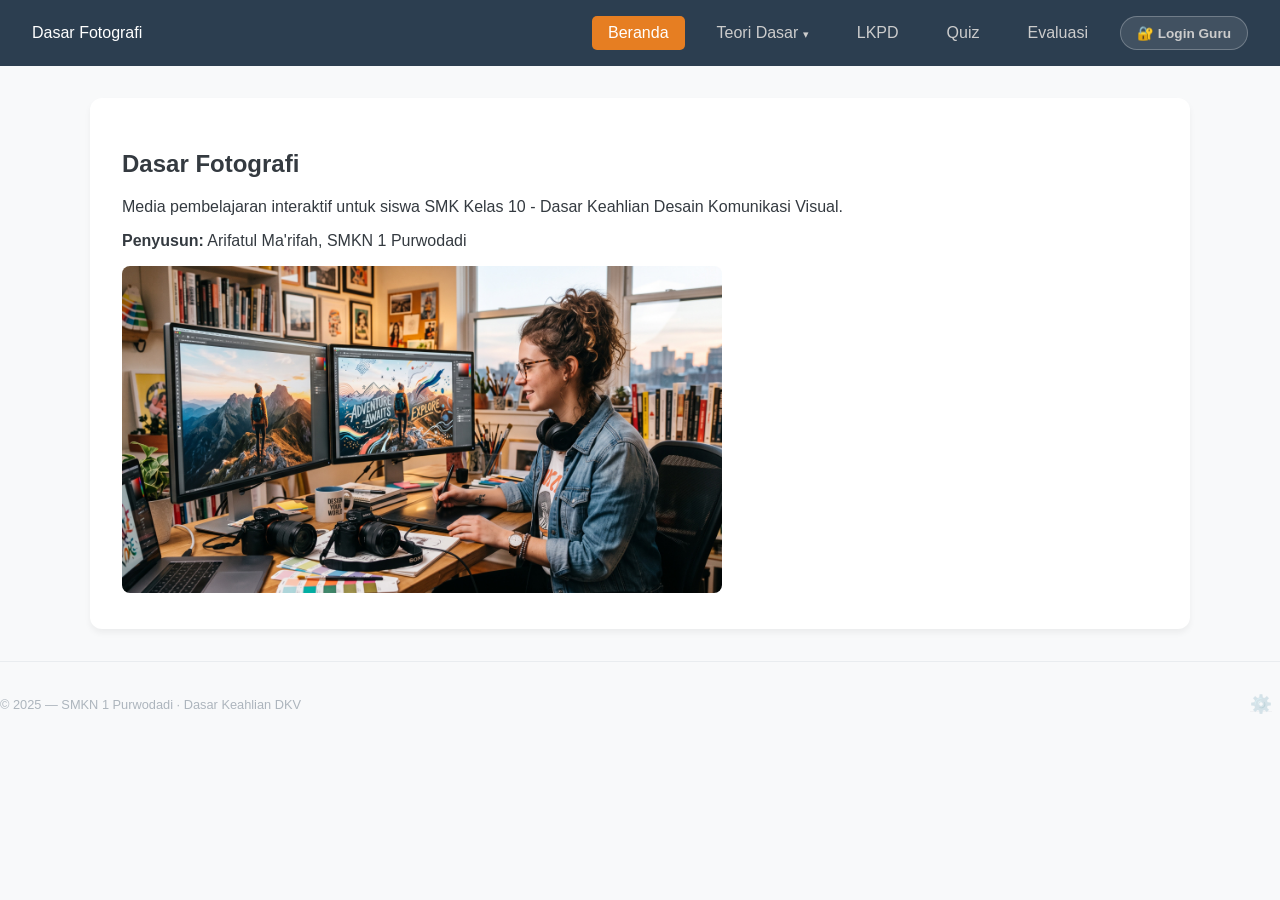
==== commit 1e851ff3: "Add files via upload" ====
--- a/index.html
+++ b/index.html
@@ -44,6 +44,22 @@
             <li><button class="tab-btn" data-tab="lkpd">LKPD</button></li>
             <li><button class="tab-btn" data-tab="quiz">Quiz</button></li>
             <li><button class="tab-btn" data-tab="evaluasi">Evaluasi</button></li>
+            <!-- 🔐 Login Guru -->
+            <li style="margin-left: auto;">
+                <a href="login.html" style="display: inline-flex; align-items: center; gap: 0.4rem;
+              padding: 0.5rem 1rem;
+              background: rgba(255,255,255,0.1);
+              border: 1px solid rgba(255,255,255,0.25);
+              border-radius: 25px;
+              color: #ccc; text-decoration: none;
+              font-size: 0.85rem; font-weight: 600;
+              transition: all 0.3s;"
+                    onmouseover="this.style.background='rgba(230,126,34,0.9)';this.style.color='white';"
+                    onmouseout="this.style.background='rgba(255,255,255,0.1)';this.style.color='#ccc';"
+                    title="Login Guru">
+                    🔐 Login Guru
+                </a>
+            </li>
         </ul>
     </nav>
 
@@ -2575,7 +2591,8 @@
 
                 <div class="rana-rupa-iframe-container">
                     <iframe src="quiz/rana-rupa.html" class="rana-rupa-iframe"
-                        title="Game Rana & Rupa - Dasar Fotografi" allow="fullscreen" loading="lazy"></iframe>
+                        title="Game Rana & Rupa - Dasar Fotografi" allow="autoplay; fullscreen; microphone"
+                        allowfullscreen loading="lazy"></iframe>
                 </div>
 
                 <!-- Tombol Buka Fullscreen -->
@@ -2797,5 +2814,15 @@
 
     <script type="module" src="js/main.js"></script>
 </body>
+<div class="beranda-footer">
+    <p>© 2025 — SMKN 1 Purwodadi · Dasar Keahlian DKV</p>
+
+    <!-- 🔐 Ikon tersembunyi untuk guru -->
+    <a href="login.html" class="guru-access-btn" id="guru-access-btn" title="Login Guru">
+        ⚙️
+    </a>
+</div>
+
+
 
 </html>
--- a/css/style.css
+++ b/css/style.css
@@ -5574,4 +5574,336 @@
     .rana-rupa-iframe-container {
         height: 450px;
     }
+}
+/* ==================== BERANDA BARU ==================== */
+.beranda-hero {
+    text-align: center;
+    padding: 2rem 1rem 1rem;
+}
+
+.beranda-badge {
+    display: inline-block;
+    background: linear-gradient(135deg, #e0f2f1, #f1f8f7);
+    color: #00695c;
+    padding: 0.4rem 1rem;
+    border-radius: 25px;
+    font-size: 0.8rem;
+    font-weight: 700;
+    text-transform: uppercase;
+    letter-spacing: 1px;
+    margin-bottom: 1rem;
+    border: 1px solid #b2dfdb;
+}
+
+.beranda-hero h1 {
+    font-size: 2.75rem;
+    font-weight: 800;
+    color: var(--primary);
+    margin: 0 0 0.75rem 0;
+    line-height: 1.1;
+}
+
+.beranda-subtitle {
+    color: #6c757d;
+    font-size: 1rem;
+    margin: 0 0 1.5rem 0;
+    line-height: 1.6;
+}
+
+.beranda-penyusun {
+    display: inline-flex;
+    flex-wrap: wrap;
+    align-items: center;
+    gap: 0.5rem;
+    background: white;
+    padding: 0.85rem 1.5rem;
+    border-radius: 12px;
+    border: 2px solid #e9ecef;
+    box-shadow: 0 2px 8px rgba(0,0,0,0.04);
+    margin-bottom: 2rem;
+}
+
+.penyusun-label {
+    color: #6c757d;
+    font-size: 0.85rem;
+}
+
+.penyusun-nama {
+    color: var(--primary);
+    font-weight: 700;
+    font-size: 1rem;
+}
+
+.penyusun-sekolah {
+    color: var(--accent);
+    font-size: 0.85rem;
+    font-weight: 600;
+    padding-left: 0.75rem;
+    border-left: 2px solid #e9ecef;
+}
+
+.beranda-hero-image {
+    text-align: center;
+    margin-bottom: 2rem;
+}
+
+.beranda-hero-image img {
+    max-width: 500px;
+    width: 100%;
+    border-radius: 16px;
+    box-shadow: 0 12px 32px rgba(0,0,0,0.1);
+}
+
+/* Fitur Grid */
+.beranda-fitur-grid {
+    display: grid;
+    grid-template-columns: repeat(auto-fit, minmax(200px, 1fr));
+    gap: 1rem;
+    margin-bottom: 2rem;
+}
+
+.beranda-fitur-card {
+    background: white;
+    border: 2px solid #e9ecef;
+    border-radius: 12px;
+    padding: 1.25rem;
+    text-align: center;
+    transition: all 0.3s;
+    cursor: pointer;
+}
+
+.beranda-fitur-card:hover {
+    border-color: var(--accent);
+    transform: translateY(-4px);
+    box-shadow: 0 8px 20px rgba(230, 126, 34, 0.15);
+}
+
+.fitur-icon {
+    font-size: 2rem;
+    margin-bottom: 0.5rem;
+}
+
+.beranda-fitur-card h4 {
+    color: var(--primary);
+    margin: 0 0 0.5rem 0;
+    font-size: 1rem;
+}
+
+.beranda-fitur-card p {
+    margin: 0;
+    font-size: 0.83rem;
+    color: #6c757d;
+    line-height: 1.5;
+}
+
+/* Petunjuk */
+.beranda-petunjuk {
+    background: linear-gradient(135deg, #fff9e6, #fffbf0);
+    border-left: 4px solid var(--accent);
+    border-radius: 12px;
+    padding: 1.5rem;
+    margin-bottom: 2rem;
+}
+
+.beranda-petunjuk h3 {
+    margin: 0 0 1rem 0;
+    color: var(--primary);
+    font-size: 1.1rem;
+}
+
+.beranda-petunjuk ol {
+    margin: 0;
+    padding-left: 1.25rem;
+    line-height: 1.9;
+    color: #495057;
+    font-size: 0.9rem;
+}
+
+/* Footer */
+.beranda-footer {
+    display: flex;
+    justify-content: space-between;
+    align-items: center;
+    padding: 1.5rem 0 0.5rem;
+    border-top: 1px solid #e9ecef;
+    margin-top: 2rem;
+}
+
+.beranda-footer p {
+    margin: 0;
+    font-size: 0.8rem;
+    color: #adb5bd;
+}
+
+/* 🔐 Tombol Akses Guru (Tersembunyi) */
+.guru-access-btn {
+    background: transparent;
+    border: none;
+    font-size: 1.1rem;
+    color: #dee2e6;
+    cursor: pointer;
+    padding: 0.5rem;
+    border-radius: 50%;
+    transition: all 0.3s;
+    opacity: 0.3;
+}
+
+.guru-access-btn:hover {
+    color: var(--accent);
+    opacity: 1;
+    transform: rotate(90deg);
+    background: #fff9e6;
+}
+
+/* Modal Login Guru */
+.guru-modal {
+    display: none;
+    position: fixed;
+    inset: 0;
+    background: rgba(0, 0, 0, 0.75);
+    z-index: 9999;
+    align-items: center;
+    justify-content: center;
+    padding: 1rem;
+    animation: fadeIn 0.3s;
+    backdrop-filter: blur(6px);
+}
+
+.guru-modal.active {
+    display: flex;
+}
+
+.guru-modal-content {
+    background: white;
+    border-radius: 20px;
+    padding: 2rem 1.75rem;
+    max-width: 380px;
+    width: 100%;
+    text-align: center;
+    position: relative;
+    animation: slideUp 0.4s cubic-bezier(0.34, 1.56, 0.64, 1);
+    box-shadow: 0 20px 60px rgba(0,0,0,0.3);
+}
+
+.guru-modal-close {
+    position: absolute;
+    top: 0.75rem;
+    right: 1rem;
+    font-size: 1.75rem;
+    background: transparent;
+    border: none;
+    color: #adb5bd;
+    cursor: pointer;
+    line-height: 1;
+    padding: 0;
+    transition: all 0.2s;
+}
+
+.guru-modal-close:hover {
+    color: #e74c3c;
+    transform: rotate(90deg);
+}
+
+.guru-modal-icon {
+    font-size: 3rem;
+    margin-bottom: 0.5rem;
+}
+
+.guru-modal-content h3 {
+    margin: 0 0 0.5rem 0;
+    color: var(--primary);
+    font-size: 1.4rem;
+}
+
+.guru-modal-subtitle {
+    color: #6c757d;
+    font-size: 0.85rem;
+    margin: 0 0 1.5rem 0;
+    line-height: 1.5;
+}
+
+.guru-modal-content form {
+    text-align: left;
+}
+
+.guru-modal-content input {
+    width: 100%;
+    padding: 0.85rem 1rem;
+    border: 2px solid #e0e0e0;
+    border-radius: 10px;
+    font-size: 1rem;
+    font-family: inherit;
+    box-sizing: border-box;
+    transition: all 0.2s;
+    margin-bottom: 0.5rem;
+}
+
+.guru-modal-content input:focus {
+    outline: none;
+    border-color: var(--accent);
+    box-shadow: 0 0 0 4px rgba(230, 126, 34, 0.15);
+}
+
+.guru-login-error {
+    color: #e74c3c;
+    font-size: 0.8rem;
+    margin: 0 0 0.75rem 0;
+    min-height: 1.1rem;
+    text-align: center;
+}
+
+.guru-login-submit {
+    width: 100%;
+    padding: 0.85rem;
+    background: linear-gradient(135deg, var(--accent), #d35400);
+    color: white;
+    border: none;
+    border-radius: 10px;
+    font-size: 1rem;
+    font-weight: 700;
+    cursor: pointer;
+    transition: all 0.3s;
+    font-family: inherit;
+    box-shadow: 0 4px 12px rgba(230, 126, 34, 0.3);
+}
+
+.guru-login-submit:hover {
+    transform: translateY(-2px);
+    box-shadow: 0 6px 18px rgba(230, 126, 34, 0.4);
+}
+
+.guru-modal-hint {
+    margin-top: 1.25rem;
+    padding: 0.75rem;
+    background: #f8f9fa;
+    border-radius: 8px;
+    font-size: 0.75rem;
+    color: #6c757d;
+    line-height: 1.5;
+}
+
+.guru-modal-hint code {
+    background: #e9ecef;
+    padding: 0.15rem 0.4rem;
+    border-radius: 4px;
+    color: #d35400;
+    font-weight: 600;
+}
+
+@media (max-width: 500px) {
+    .beranda-hero h1 {
+        font-size: 2rem;
+    }
+
+    .penyusun-sekolah {
+        padding-left: 0;
+        border-left: none;
+        width: 100%;
+        text-align: center;
+    }
+
+    .beranda-penyusun {
+        flex-direction: column;
+        gap: 0.25rem;
+    }
 }
